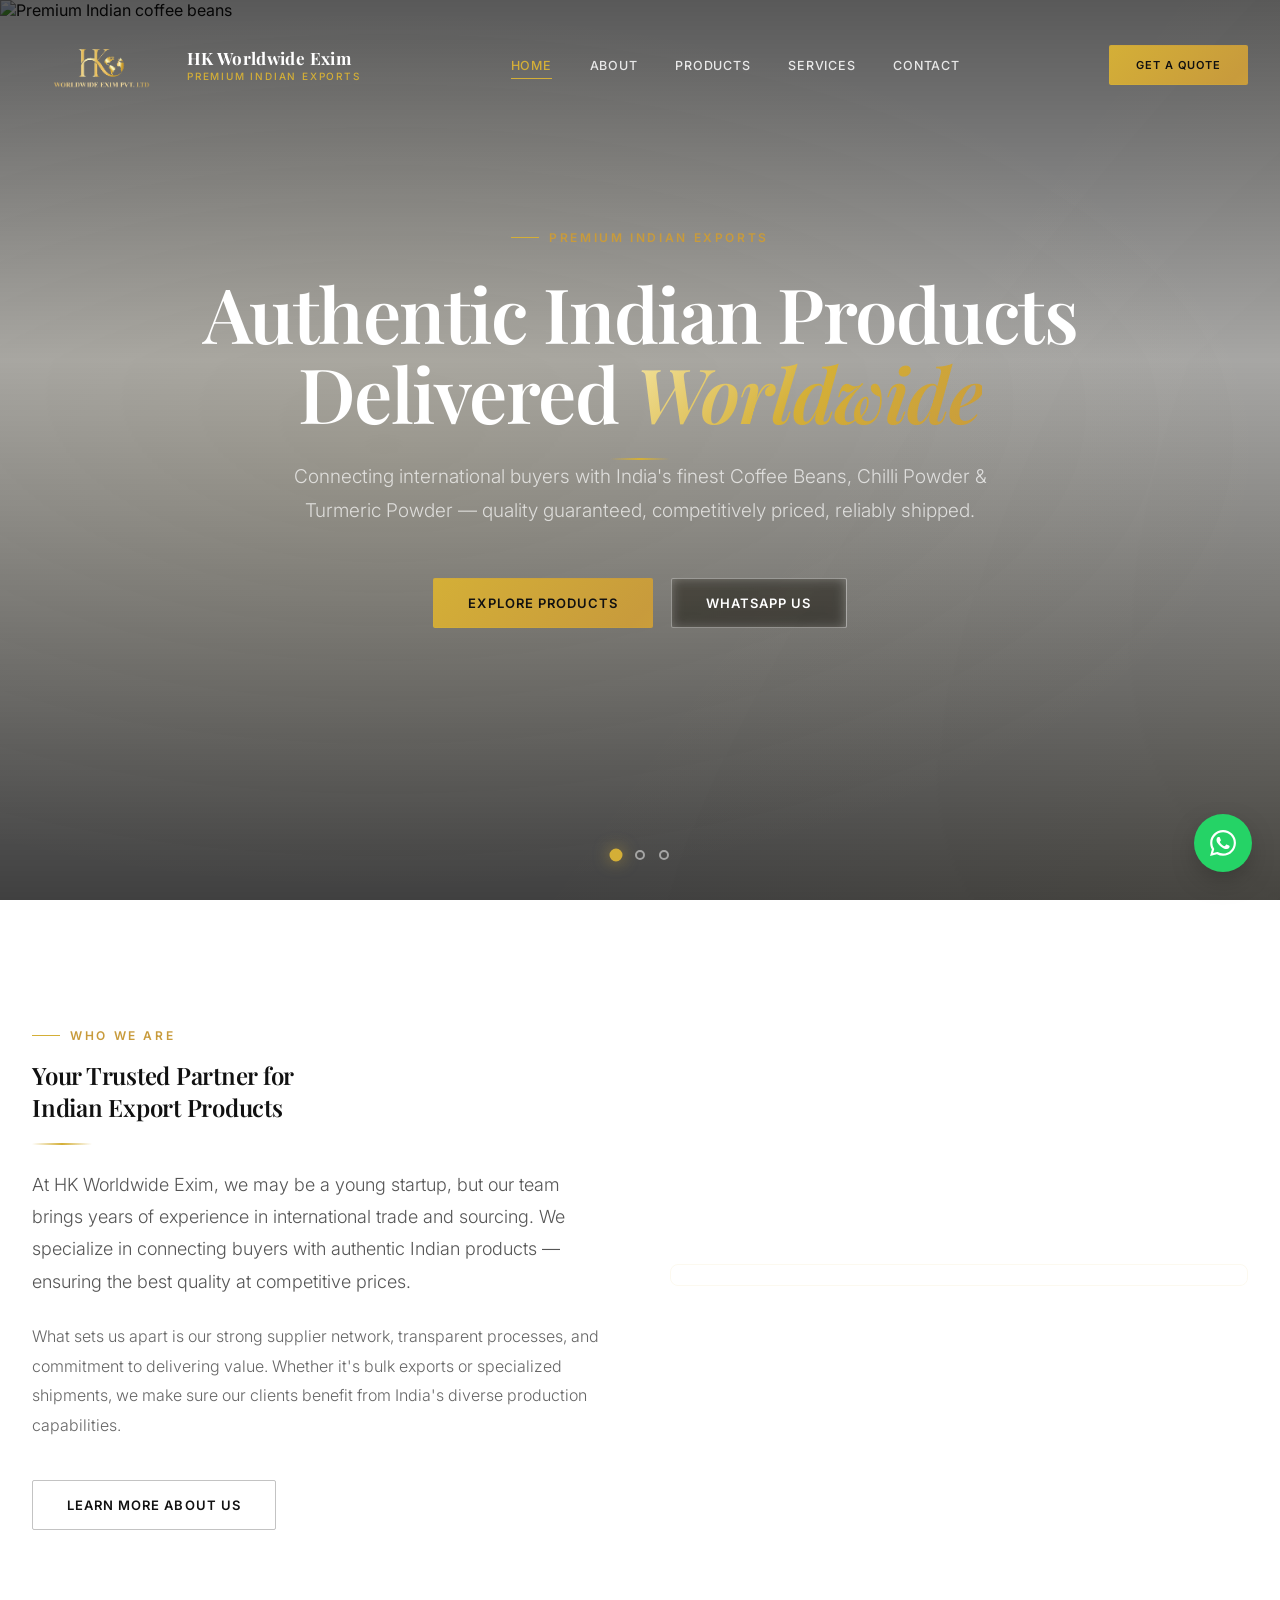
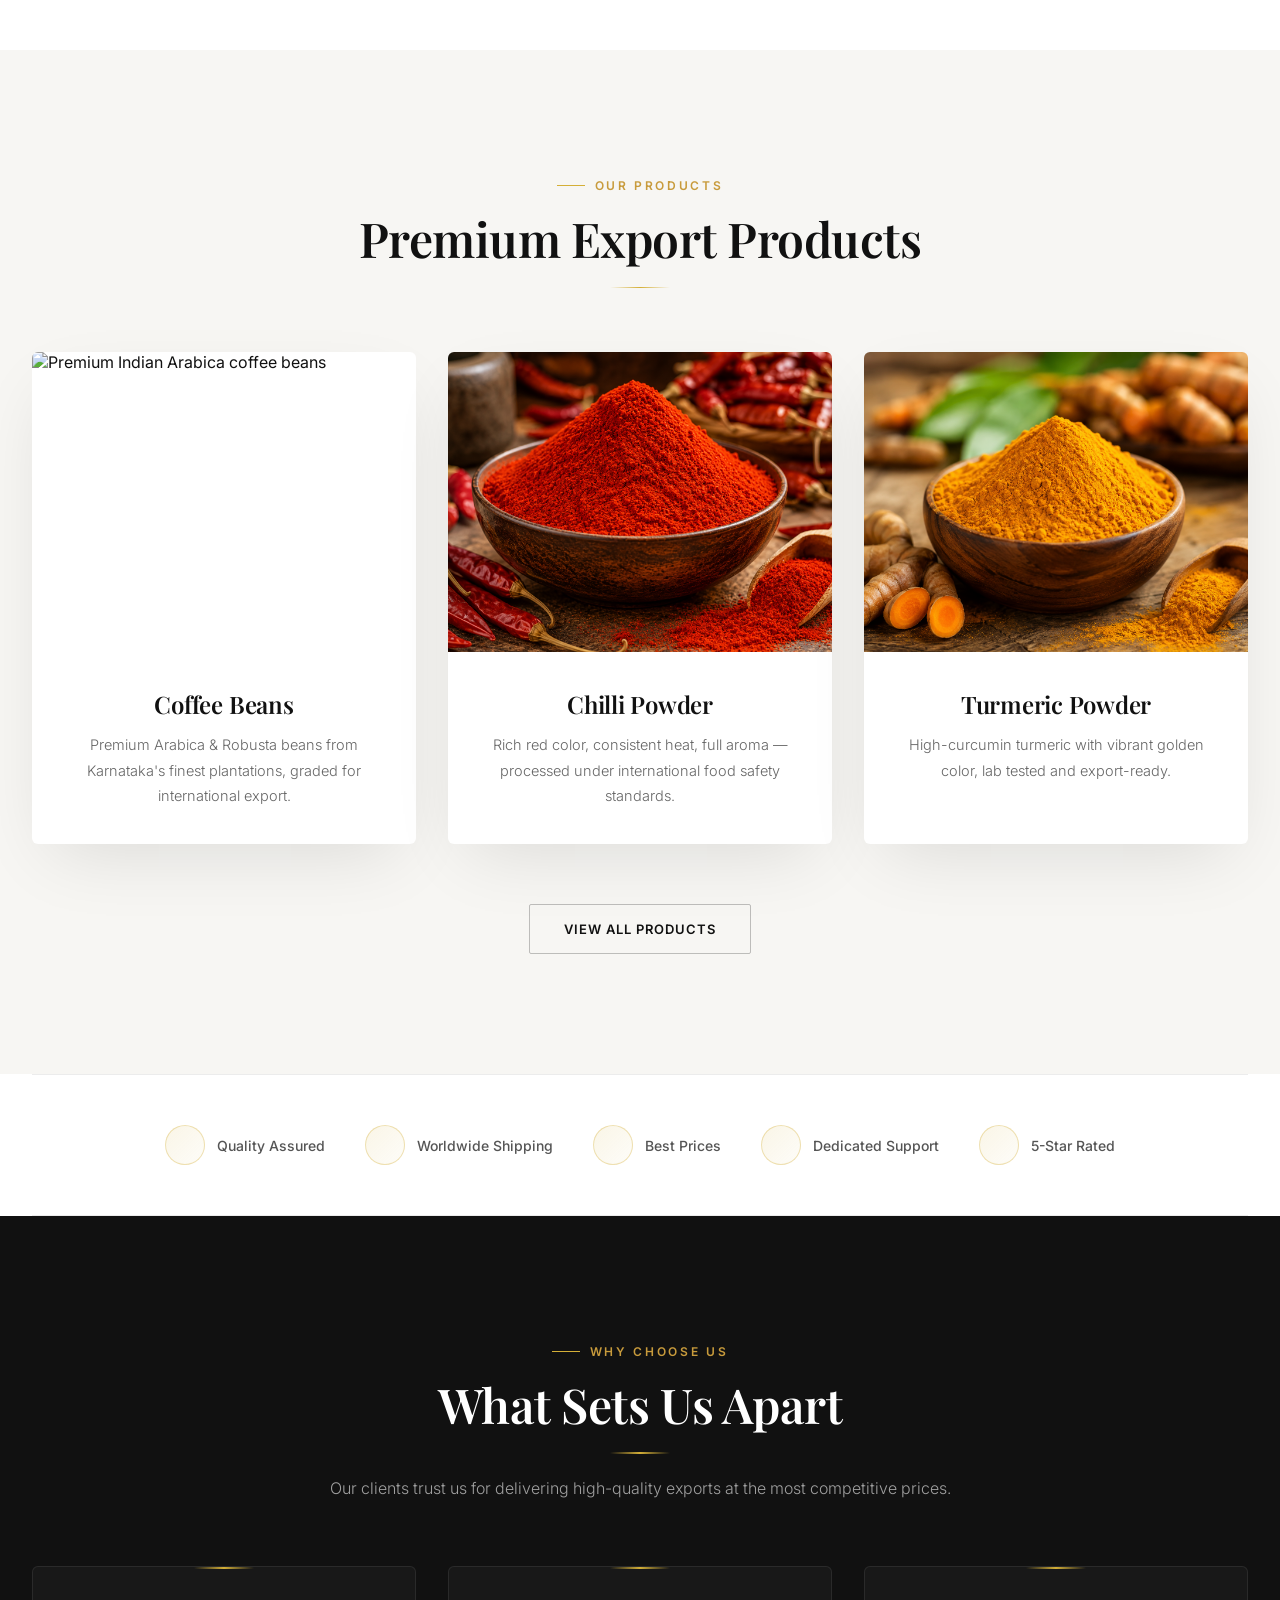
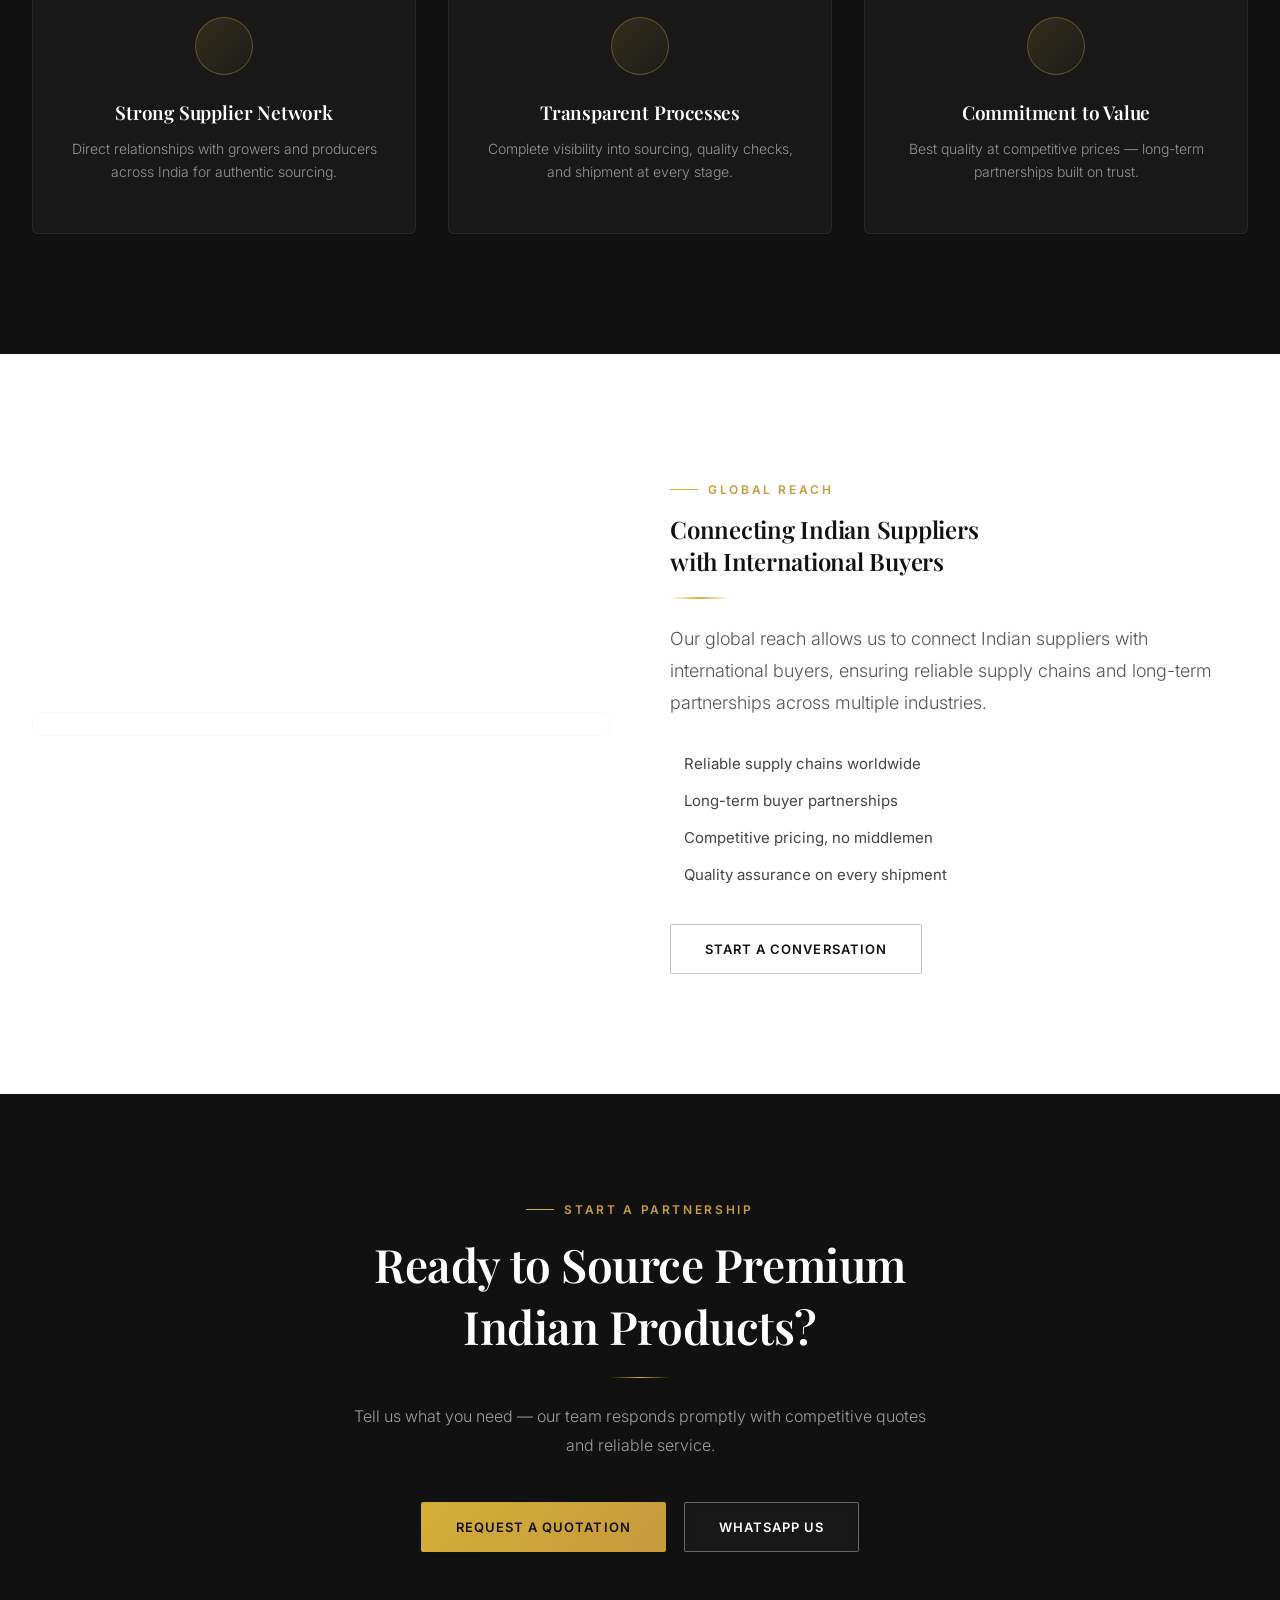
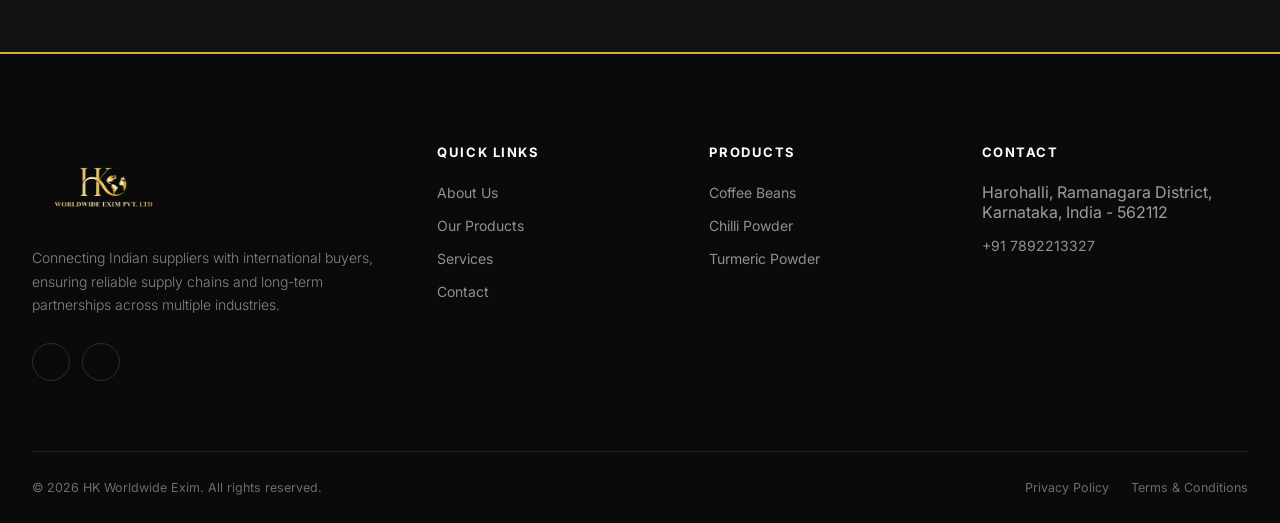
==== site/index.html @ 97ba8b68 "Global Reach: world map with shipping routes image" ====
<!DOCTYPE html>
<html lang="en">
<head>
<meta charset="UTF-8">
<meta name="viewport" content="width=device-width, initial-scale=1.0">
<title>HK Worldwide Exim | Indian Coffee, Spices Exporter</title>
<meta name="description" content="HK Worldwide Exim exports premium Indian Coffee Beans, Chilli Powder & Turmeric Powder from Karnataka, India. Quality assured, competitively priced.">
<meta name="keywords" content="Indian export products, coffee beans exporter, chilli powder supplier, turmeric powder export, Indian spices wholesale, bulk coffee beans India, Karnataka spices, Robusta coffee export, Arabica coffee India, HK Worldwide Exim, Indian agricultural exports, spice exporter India">
<meta name="robots" content="index, follow">
<link rel="canonical" href="https://www.hkworldwideexim.com/index.html">
<link rel="alternate" hreflang="en" href="https://www.hkworldwideexim.com/index.html">
<meta property="og:type" content="website">
<meta property="og:title" content="HK Worldwide Exim | Indian Coffee, Spices Exporter">
<meta property="og:description" content="Premium Indian Coffee Beans, Chilli Powder & Turmeric Powder exported worldwide. Quality assured, competitively priced.">
<meta property="og:image" content="https://www.hkworldwideexim.com/assets/images/logo.png">
<meta property="og:url" content="https://www.hkworldwideexim.com/index.html">
<meta property="og:site_name" content="HK Worldwide Exim">
<meta property="og:locale" content="en_US">
<meta name="twitter:card" content="summary_large_image">
<meta name="twitter:title" content="HK Worldwide Exim | Indian Coffee, Spices Exporter">
<meta name="twitter:description" content="Premium Indian Coffee Beans, Chilli Powder & Turmeric Powder exported worldwide. Quality assured, competitively priced.">
<meta name="twitter:image" content="https://www.hkworldwideexim.com/assets/images/logo.png">
<link rel="icon" href="assets/images/logo.png" type="image/png">
<link rel="preconnect" href="https://fonts.googleapis.com">
<link rel="preconnect" href="https://fonts.gstatic.com" crossorigin>
<link rel="preload" href="https://fonts.googleapis.com/css2?family=Playfair+Display:wght@500;600;700;800&family=Inter:wght@300;400;500;600;700;800&display=swap" as="style">
<link href="https://fonts.googleapis.com/css2?family=Playfair+Display:wght@500;600;700;800&family=Inter:wght@300;400;500;600;700;800&display=swap" rel="stylesheet">
<link rel="preload" href="assets/css/style.css" as="style">
<link rel="stylesheet" href="assets/css/style.css">
<style>
/* ===== PREMIUM HERO ===== */
.hero-slideshow{position:absolute;inset:0;z-index:0;overflow:hidden;}
.hero-slideshow .slide{position:absolute;inset:0;opacity:0;transition:opacity 2s cubic-bezier(.4,0,.2,1);will-change:opacity;}
.hero-slideshow .slide.active{opacity:1;}
.hero-slideshow .slide img{width:100%;height:100%;object-fit:cover;animation:kenBurns 12s ease infinite alternate;}
@keyframes kenBurns{0%{transform:scale(1) translate(0,0);}100%{transform:scale(1.08) translate(-1%,-1%);}}
.hero-slideshow::after{content:'';position:absolute;inset:0;background:linear-gradient(180deg,rgba(0,0,0,0.65) 0%,rgba(0,0,0,0.35) 40%,rgba(0,0,0,0.75) 100%);z-index:1;}
.hero-slideshow::before{content:'';position:absolute;inset:0;z-index:2;background:radial-gradient(ellipse at 30% 50%,rgba(212,175,55,0.08) 0%,transparent 70%);pointer-events:none;}

.slide-indicators{position:absolute;bottom:40px;left:50%;transform:translateX(-50%);z-index:10;display:flex;gap:14px;}
.slide-indicators .dot{width:10px;height:10px;border-radius:50%;border:2px solid rgba(255,255,255,0.5);background:transparent;cursor:pointer;transition:all .5s var(--ease);}
.slide-indicators .dot.active{background:var(--gold);border-color:var(--gold);transform:scale(1.3);box-shadow:0 0 12px rgba(212,175,55,0.6);}

.hero-premium{position:relative;min-height:100vh;display:flex;align-items:center;overflow:hidden;padding:140px 0 100px;}
.hero-premium .hero-content{position:relative;z-index:5;text-align:center;max-width:1000px;margin:0 auto;}
.hero-premium h1{font-size:clamp(34px,6.5vw,76px);color:#fff;line-height:1.05;margin:28px 0 26px;letter-spacing:-0.02em;}
.hero-premium h1 em{font-style:italic;background:linear-gradient(135deg,#F5E6A3,#D4AF37,#C89B3C);-webkit-background-clip:text;background-clip:text;-webkit-text-fill-color:transparent;text-shadow:none;}
.hero-premium .sub{font-size:clamp(15px,1.8vw,19px);line-height:1.8;color:rgba(255,255,255,0.7);max-width:700px;margin:0 auto 50px;font-weight:300;}
.hero-premium .hero-actions{display:flex;gap:18px;justify-content:center;flex-wrap:wrap;}
.hero-premium .stats-bar{
  position:relative;z-index:5;
  margin-top:70px;
  padding:44px 48px;
  background:rgba(0,0,0,0.6);
  backdrop-filter:blur(16px);-webkit-backdrop-filter:blur(16px);
  border:1px solid rgba(212,175,55,0.2);
  border-radius:12px;
  box-shadow:0 20px 60px -20px rgba(0,0,0,0.5);
}

/* Gold line accent */
.gold-line{width:60px;height:1.5px;background:linear-gradient(90deg,transparent,var(--gold),transparent);margin:20px auto 0;}

/* ===== LUXURY PRODUCT CARDS ===== */
.product-showcase .card{overflow:hidden;border:none;background:#fff;box-shadow:0 25px 70px -20px rgba(0,0,0,0.12);border-radius:6px;transition:all .7s var(--ease);}
.product-showcase .card:hover{transform:translateY(-14px) scale(1.01);box-shadow:0 50px 100px -30px rgba(0,0,0,0.25);}
.product-showcase .card .img-wrap{height:300px;overflow:hidden;position:relative;}
.product-showcase .card .img-wrap::after{content:'';position:absolute;inset:0;background:linear-gradient(180deg,transparent 60%,rgba(0,0,0,0.3));opacity:0;transition:opacity .5s;}
.product-showcase .card:hover .img-wrap::after{opacity:1;}
.product-showcase .card .img-wrap img{width:100%;height:100%;object-fit:cover;transition:transform 1.2s var(--ease);}
.product-showcase .card:hover .img-wrap img{transform:scale(1.12);}
.product-showcase .card .body{padding:36px 28px;text-align:center;}
.product-showcase .card h3{font-size:24px;margin-bottom:12px;color:var(--ink);}
.product-showcase .card p{font-size:14.5px;color:#666;line-height:1.75;font-weight:300;}

/* ===== LUXURY FEATURES ===== */
.luxury-features .icon-card{text-align:center;padding:50px 30px;border-radius:6px;position:relative;overflow:hidden;}
.luxury-features .icon-card::before{content:'';position:absolute;top:0;left:50%;transform:translateX(-50%);width:60px;height:2px;background:linear-gradient(90deg,transparent,var(--gold),transparent);}
.luxury-features .icon-card .ic{margin:0 auto 24px;}

/* ===== GLOBAL SECTION ===== */
.global-section img{border-radius:8px;box-shadow:0 40px 80px -25px rgba(0,0,0,0.2);border:1px solid rgba(212,175,55,0.1);}

/* ===== RESPONSIVE ===== */
@media(max-width:768px){
  .hero-premium{padding:110px 0 80px;min-height:100svh;}
  .hero-premium .sub{font-size:14.5px;margin-bottom:36px;}
  .hero-premium .stats-bar{margin-top:44px;padding:28px 20px;border-radius:10px;}
  .hero-premium .hero-actions .btn{padding:13px 22px;font-size:11px;}
  .stats-grid{grid-template-columns:repeat(3,1fr)!important;gap:12px!important;}
  .stat-num{font-size:clamp(22px,5vw,32px)!important;}
  .product-showcase .card .img-wrap{height:220px;}
  .slide-indicators{bottom:24px;gap:10px;}
  .slide-indicators .dot{width:8px;height:8px;}
  .grid-2{gap:40px!important;}
}
@media(max-width:480px){
  .hero-premium h1{font-size:32px;}
  .stats-grid{grid-template-columns:1fr 1fr 1fr!important;}
  .stat-label{font-size:9px!important;}
}
</style>

<script type="application/ld+json">
{
  "@context": "https://schema.org",
  "@type": "LocalBusiness",
  "name": "HK Worldwide Exim",
  "url": "https://www.hkworldwideexim.com/",
  "logo": "https://www.hkworldwideexim.com/assets/images/logo.png",
  "image": "https://www.hkworldwideexim.com/assets/images/logo.png",
  "description": "Exporting premium Indian Coffee Beans, Chilli Powder & Turmeric Powder to international buyers with quality assurance and competitive pricing.",
  "address": {
    "@type": "PostalAddress",
    "streetAddress": "Harohalli",
    "addressLocality": "Ramanagara",
    "addressRegion": "Karnataka",
    "postalCode": "562112",
    "addressCountry": "IN"
  },
  "geo": {
    "@type": "GeoCoordinates",
    "latitude": 12.7194,
    "longitude": 77.3688
  },
  "contactPoint": {
    "@type": "ContactPoint",
    "telephone": "+91-7892213327",
    "contactType": "customer service",
    "availableLanguage": ["English", "Hindi", "Kannada"]
  },
  "telephone": "+91-7892213327",
  "priceRange": "$$",
  "openingHoursSpecification": [
    {
      "@type": "OpeningHoursSpecification",
      "dayOfWeek": ["Monday", "Tuesday", "Wednesday", "Thursday", "Friday"],
      "opens": "09:00",
      "closes": "21:00"
    },
    {
      "@type": "OpeningHoursSpecification",
      "dayOfWeek": ["Saturday", "Sunday"],
      "opens": "09:00",
      "closes": "18:00"
    }
  ],
  "sameAs": []
}
</script>
</head>
<body>

<header class="site-header">
  <div class="container nav-wrap">
    <a href="index.html" class="brand">
      <img src="assets/images/logo.png" alt="HK Worldwide Exim">
      <div class="brand-text">
        <span class="name">HK Worldwide Exim</span>
        <span class="tagline">Premium Indian Exports</span>
      </div>
    </a>
    <nav class="nav-links">
      <a href="index.html" class="active">Home</a>
      <a href="about.html">About</a>
      <a href="products.html">Products</a>
      <a href="services.html">Services</a>
      <a href="contact.html">Contact</a>
    </nav>
    <div class="nav-cta">
      <a href="contact.html" class="btn btn-gold">Get a Quote</a>
    </div>
    <button class="menu-toggle" aria-label="Open menu">
      <svg width="26" height="26" viewBox="0 0 24 24" fill="none" stroke="currentColor" stroke-width="1.6"><line x1="3" y1="6" x2="21" y2="6"/><line x1="3" y1="12" x2="21" y2="12"/><line x1="3" y1="18" x2="21" y2="18"/></svg>
    </button>
  </div>
</header>

<div class="mobile-menu">
  <button class="close-btn" aria-label="Close menu">
    <svg width="28" height="28" viewBox="0 0 24 24" fill="none" stroke="currentColor" stroke-width="1.6"><line x1="6" y1="6" x2="18" y2="18"/><line x1="6" y1="18" x2="18" y2="6"/></svg>
  </button>
  <a href="index.html">Home</a>
  <a href="about.html">About</a>
  <a href="products.html">Products</a>
  <a href="services.html">Services</a>
  <a href="contact.html">Contact</a>
</div>

<main>

<!-- ===== HERO WITH SLIDESHOW ===== -->
<section class="hero-premium">
  <div class="hero-slideshow">
    <div class="slide active"><img src="https://images.unsplash.com/photo-1447933601403-0c6688de566e?auto=format&fit=crop&w=1920&q=80" alt="Premium Indian coffee beans"></div>
    <div class="slide"><img src="assets/images/chilli.png" alt="Export-grade Indian chilli powder"></div>
    <div class="slide"><img src="assets/images/turmeric.png" alt="Golden turmeric powder for export"></div>
  </div>

  <div class="slide-indicators">
    <span class="dot active"></span><span class="dot"></span><span class="dot"></span>
  </div>

  <div class="container hero-content">
    <span class="eyebrow">Premium Indian Exports</span>
    <h1>Authentic Indian Products<br>Delivered <em>Worldwide</em></h1>
    <div class="gold-line"></div>
    <p class="sub">Connecting international buyers with India's finest Coffee Beans, Chilli Powder &amp; Turmeric Powder — quality guaranteed, competitively priced, reliably shipped.</p>
    <div class="hero-actions">
      <a href="products.html" class="btn btn-gold">Explore Products</a>
      <a href="https://wa.me/917892213327?text=Hello%20HK%20Worldwide%20Exim%2C%20I%27m%20interested%20in%20your%20export%20products.%20Please%20share%20more%20details." class="btn btn-outline" target="_blank" rel="noopener noreferrer">WhatsApp Us</a>
    </div>
  </div>


</section>

<!-- ===== ABOUT SECTION ===== -->
<section class="section">
  <div class="container grid-2">
    <div class="reveal">
      <span class="eyebrow">Who We Are</span>
      <h2 class="mt-2">Your Trusted Partner for<br>Indian Export Products</h2>
      <div class="gold-line" style="margin:20px 0 0;margin-left:0;"></div>
      <p class="lead mt-3">At HK Worldwide Exim, we may be a young startup, but our team brings years of experience in international trade and sourcing. We specialize in connecting buyers with authentic Indian products — ensuring the best quality at competitive prices.</p>
      <p class="mt-3 fw-300" style="color:#666;line-height:1.85;">What sets us apart is our strong supplier network, transparent processes, and commitment to delivering value. Whether it's bulk exports or specialized shipments, we make sure our clients benefit from India's diverse production capabilities.</p>
      <a href="about.html" class="btn btn-outline-dark mt-4">Learn More About Us</a>
    </div>
    <div class="reveal-scale">
      <div class="parallax-img">
        <img src="https://images.unsplash.com/photo-1494412574643-ff11b0a5c1c3?auto=format&fit=crop&w=1000&q=80" alt="Container ship at port for international import export trade">
      </div>
    </div>
  </div>
</section>

<!-- ===== PRODUCT SHOWCASE ===== -->
<section class="section section-mist product-showcase">
  <div class="container">
    <div class="section-head center reveal">
      <span class="eyebrow" style="justify-content:center;">Our Products</span>
      <h2>Premium Export Products</h2>
      <div class="gold-line"></div>
    </div>
    <div class="grid-3 stagger">
      <div class="card reveal">
        <div class="img-wrap"><img src="https://images.unsplash.com/photo-1447933601403-0c6688de566e?auto=format&fit=crop&w=700&q=80" alt="Premium Indian Arabica coffee beans"></div>
        <div class="body"><h3>Coffee Beans</h3><p>Premium Arabica &amp; Robusta beans from Karnataka's finest plantations, graded for international export.</p></div>
      </div>
      <div class="card reveal">
        <div class="img-wrap"><img src="assets/images/chilli.png" alt="Export-grade Indian chilli powder"></div>
        <div class="body"><h3>Chilli Powder</h3><p>Rich red color, consistent heat, full aroma — processed under international food safety standards.</p></div>
      </div>
      <div class="card reveal">
        <div class="img-wrap"><img src="assets/images/turmeric.png" alt="High-curcumin turmeric powder"></div>
        <div class="body"><h3>Turmeric Powder</h3><p>High-curcumin turmeric with vibrant golden color, lab tested and export-ready.</p></div>
      </div>
    </div>
    <div style="text-align:center;margin-top:60px;">
      <a href="products.html" class="btn btn-outline-dark">View All Products</a>
    </div>
  </div>
</section>

<!-- ===== TRUST BAR ===== -->
<section class="section" style="padding:0;">
  <div class="container">
    <div class="trust-bar">
      <div class="trust-item"><div class="trust-icon"><i data-lucide="shield-check" width="18" height="18"></i></div>Quality Assured</div>
      <div class="trust-item"><div class="trust-icon"><i data-lucide="truck" width="18" height="18"></i></div>Worldwide Shipping</div>
      <div class="trust-item"><div class="trust-icon"><i data-lucide="badge-percent" width="18" height="18"></i></div>Best Prices</div>
      <div class="trust-item"><div class="trust-icon"><i data-lucide="headset" width="18" height="18"></i></div>Dedicated Support</div>
      <div class="trust-item"><div class="trust-icon"><i data-lucide="star" width="18" height="18"></i></div>5-Star Rated</div>
    </div>
  </div>
</section>

<!-- ===== WHY CHOOSE US ===== -->
<section class="section section-dark luxury-features">
  <div class="container">
    <div class="section-head center reveal">
      <span class="eyebrow" style="justify-content:center;">Why Choose Us</span>
      <h2>What Sets Us Apart</h2>
      <div class="gold-line"></div>
      <p>Our clients trust us for delivering high-quality exports at the most competitive prices.</p>
    </div>
    <div class="grid-3 stagger">
      <div class="icon-card card reveal">
        <div class="ic"><i data-lucide="shield-check" width="22" height="22"></i></div>
        <h3>Strong Supplier Network</h3>
        <p>Direct relationships with growers and producers across India for authentic sourcing.</p>
      </div>
      <div class="icon-card card reveal">
        <div class="ic"><i data-lucide="eye" width="22" height="22"></i></div>
        <h3>Transparent Processes</h3>
        <p>Complete visibility into sourcing, quality checks, and shipment at every stage.</p>
      </div>
      <div class="icon-card card reveal">
        <div class="ic"><i data-lucide="heart-handshake" width="22" height="22"></i></div>
        <h3>Commitment to Value</h3>
        <p>Best quality at competitive prices — long-term partnerships built on trust.</p>
      </div>
    </div>
  </div>
</section>

<!-- ===== GLOBAL REACH ===== -->
<section class="section global-section">
  <div class="container grid-2">
    <div class="reveal-scale">
      <div class="parallax-img">
        <img src="https://images.unsplash.com/photo-1526474305771-34e0a4de4b4c?auto=format&fit=crop&w=1000&q=80" alt="World map with global shipping routes for international trade">
      </div>
    </div>
    <div class="reveal">
      <span class="eyebrow">Global Reach</span>
      <h2 class="mt-2">Connecting Indian Suppliers<br>with International Buyers</h2>
      <div class="gold-line" style="margin:20px 0 0;margin-left:0;"></div>
      <p class="lead mt-3">Our global reach allows us to connect Indian suppliers with international buyers, ensuring reliable supply chains and long-term partnerships across multiple industries.</p>
      <div style="display:flex;flex-direction:column;gap:18px;margin-top:34px;">
        <div style="display:flex;gap:14px;align-items:center;"><i data-lucide="check-circle-2" width="20" height="20" style="color:var(--gold-soft);flex-shrink:0;"></i><span style="font-size:15px;color:#444;font-weight:400;">Reliable supply chains worldwide</span></div>
        <div style="display:flex;gap:14px;align-items:center;"><i data-lucide="check-circle-2" width="20" height="20" style="color:var(--gold-soft);flex-shrink:0;"></i><span style="font-size:15px;color:#444;font-weight:400;">Long-term buyer partnerships</span></div>
        <div style="display:flex;gap:14px;align-items:center;"><i data-lucide="check-circle-2" width="20" height="20" style="color:var(--gold-soft);flex-shrink:0;"></i><span style="font-size:15px;color:#444;font-weight:400;">Competitive pricing, no middlemen</span></div>
        <div style="display:flex;gap:14px;align-items:center;"><i data-lucide="check-circle-2" width="20" height="20" style="color:var(--gold-soft);flex-shrink:0;"></i><span style="font-size:15px;color:#444;font-weight:400;">Quality assurance on every shipment</span></div>
      </div>
      <a href="contact.html" class="btn btn-outline-dark mt-4">Start a Conversation</a>
    </div>
  </div>
</section>

<!-- ===== CTA ===== -->
<section class="section section-dark" style="text-align:center;padding:100px 0;">
  <div class="container reveal">
    <span class="eyebrow" style="justify-content:center;">Start a Partnership</span>
    <h2 class="mt-2" style="font-size:clamp(26px,4.5vw,46px);">Ready to Source Premium<br>Indian Products?</h2>
    <div class="gold-line"></div>
    <p style="max-width:580px;margin:24px auto 42px;color:rgba(255,255,255,0.6);font-weight:300;font-size:16px;line-height:1.8;">Tell us what you need — our team responds promptly with competitive quotes and reliable service.</p>
    <div style="display:flex;gap:18px;justify-content:center;flex-wrap:wrap;">
      <a href="contact.html" class="btn btn-gold">Request a Quotation</a>
      <a href="https://wa.me/917892213327?text=Hello%20HK%20Worldwide%20Exim%2C%20I%27m%20interested%20in%20your%20export%20products.%20Please%20share%20more%20details." class="btn btn-outline" target="_blank" rel="noopener noreferrer">WhatsApp Us</a>
    </div>
  </div>
</section>

</main>

<footer class="site-footer">
  <div class="container">
    <div class="footer-top">
      <div class="footer-brand"><img src="assets/images/logo.png" alt="HK Worldwide Exim" style="height:80px;width:auto;margin-bottom:10px;">
        <p>Connecting Indian suppliers with international buyers, ensuring reliable supply chains and long-term partnerships across multiple industries.</p>
        <div class="social-row">
          <a href="#" aria-label="Instagram"><i data-lucide="instagram" width="16" height="16"></i></a>
          <a href="#" aria-label="LinkedIn"><i data-lucide="linkedin" width="16" height="16"></i></a>
        </div>
      </div>
      <div>
        <h4>Quick Links</h4>
        <ul>
          <li><a href="about.html">About Us</a></li>
          <li><a href="products.html">Our Products</a></li>
          <li><a href="services.html">Services</a></li>
          <li><a href="contact.html">Contact</a></li>
        </ul>
      </div>
      <div>
        <h4>Products</h4>
        <ul>
          <li><a href="products.html">Coffee Beans</a></li>
          <li><a href="products.html">Chilli Powder</a></li>
          <li><a href="products.html">Turmeric Powder</a></li>
        </ul>
      </div>
      <div>
        <h4>Contact</h4>
        <ul>
          <li>Harohalli, Ramanagara District,<br>Karnataka, India - 562112</li>
          <li><a href="tel:+917892213327">+91 7892213327</a></li>
        </ul>
      </div>
    </div>
    <div class="footer-bottom">
      <span>&copy; 2026 HK Worldwide Exim. All rights reserved.</span>
      <span style="display:flex;gap:22px;">
        <a href="privacy-policy.html">Privacy Policy</a>
        <a href="terms.html">Terms &amp; Conditions</a>
      </span>
    </div>
  </div>
</footer>

<a href="https://wa.me/917892213327?text=Hello%20HK%20Worldwide%20Exim%2C%20I%27m%20interested%20in%20your%20export%20products.%20Please%20share%20more%20details." class="wa-float" target="_blank" rel="noopener noreferrer" aria-label="Chat on WhatsApp">
  <svg xmlns="http://www.w3.org/2000/svg" width="26" height="26" viewBox="0 0 24 24" fill="currentColor"><path d="M17.472 14.382c-.297-.149-1.758-.867-2.03-.967-.273-.099-.471-.148-.67.15-.197.297-.767.966-.94 1.164-.173.199-.347.223-.644.075-.297-.15-1.255-.463-2.39-1.475-.883-.788-1.48-1.761-1.653-2.059-.173-.297-.018-.458.13-.606.134-.133.298-.347.446-.52.149-.174.198-.298.298-.497.099-.198.05-.371-.025-.52-.075-.149-.669-1.612-.916-2.207-.242-.579-.487-.5-.669-.51-.173-.008-.371-.01-.57-.01-.198 0-.52.074-.792.372-.272.297-1.04 1.016-1.04 2.479 0 1.462 1.065 2.875 1.213 3.074.149.198 2.096 3.2 5.077 4.487.709.306 1.262.489 1.694.625.712.227 1.36.195 1.871.118.571-.085 1.758-.719 2.006-1.413.248-.694.248-1.289.173-1.413-.074-.124-.272-.198-.57-.347m-5.421 7.403h-.004a9.87 9.87 0 01-5.031-1.378l-.361-.214-3.741.982.998-3.648-.235-.374a9.86 9.86 0 01-1.51-5.26c.001-5.45 4.436-9.884 9.888-9.884 2.64 0 5.122 1.03 6.988 2.898a9.825 9.825 0 012.893 6.994c-.003 5.45-4.437 9.884-9.885 9.884m8.413-18.297A11.815 11.815 0 0012.05 0C5.495 0 .16 5.335.157 11.892c0 2.096.547 4.142 1.588 5.945L.057 24l6.305-1.654a11.882 11.882 0 005.683 1.448h.005c6.554 0 11.89-5.335 11.893-11.893a11.821 11.821 0 00-3.48-8.413z"/></svg>
</a>

<script src="https://unpkg.com/lucide@latest/dist/umd/lucide.js" crossorigin="anonymous"></script>
<script src="assets/js/main.js"></script>
<script>
(function(){
  const slides=document.querySelectorAll('.hero-slideshow .slide');
  const dots=document.querySelectorAll('.slide-indicators .dot');
  let current=0,interval;
  function goTo(i){slides[current].classList.remove('active');dots[current].classList.remove('active');current=i;slides[current].classList.add('active');dots[current].classList.add('active');}
  function next(){goTo((current+1)%slides.length);}
  function start(){interval=setInterval(next,5000);}
  dots.forEach(function(d,i){d.addEventListener('click',function(){clearInterval(interval);goTo(i);start();});});
  start();
})();
</script>
</body>
</html>
---- site/assets/css/style.css ----
/* ===========================================================
   HK WORLDWIDE EXIM — Luxury Corporate Design System
   =========================================================== */

:root{
  --gold: #D4AF37;
  --gold-soft: #C89B3C;
  --gold-light: #E8CB77;
  --ink: #111111;
  --ink-soft: #1c1c1c;
  --paper: #ffffff;
  --mist: #F7F6F3;
  --line: rgba(17,17,17,0.08);
  --line-gold: rgba(212,175,55,0.35);
  --serif: 'Playfair Display', 'Georgia', serif;
  --sans: 'Inter', -apple-system, BlinkMacSystemFont, 'Segoe UI', sans-serif;
  --ease: cubic-bezier(.22,1,.36,1);
}

*{box-sizing:border-box;}
html{scroll-behavior:smooth;}
body{
  margin:0;
  font-family:var(--sans);
  color:var(--ink);
  background:var(--paper);
  -webkit-font-smoothing:antialiased;
  overflow-x:hidden;
  opacity:0;
  animation:pageLoad .8s ease forwards;
}
@keyframes pageLoad{to{opacity:1;}}
img{max-width:100%;display:block;}
a{color:inherit;text-decoration:none;}
h1,h2,h3,h4{font-family:var(--serif);font-weight:600;margin:0;letter-spacing:-0.01em;}
p{margin:0;}
button{font-family:inherit;cursor:pointer;}
::selection{background:var(--gold);color:#111;}

.container{
  width:100%;
  max-width:1280px;
  margin:0 auto;
  padding:0 32px;
}
@media(max-width:768px){.container{padding:0 20px;}}

.eyebrow{
  display:inline-flex;
  align-items:center;
  gap:10px;
  font-size:12px;
  letter-spacing:0.22em;
  text-transform:uppercase;
  color:var(--gold-soft);
  font-weight:600;
}
.eyebrow::before{
  content:'';
  width:28px;height:1px;
  background:var(--gold);
}

.btn{
  display:inline-flex;
  align-items:center;
  gap:10px;
  padding:16px 34px;
  font-size:13px;
  letter-spacing:0.08em;
  text-transform:uppercase;
  font-weight:600;
  border-radius:2px;
  border:1px solid transparent;
  transition:all .45s var(--ease);
  position:relative;
  overflow:hidden;
}
.btn-gold{
  background:linear-gradient(135deg,#D4AF37 0%,#C89B3C 50%,#D4AF37 100%);
  background-size:200% 100%;
  color:#111;
}
.btn-gold:hover{background-position:100% 0;transform:translateY(-2px);box-shadow:0 12px 30px -8px rgba(212,175,55,0.55);}
.btn-outline{
  border-color:rgba(255,255,255,0.35);
  color:#fff;
  background:rgba(255,255,255,0.03);
  backdrop-filter:blur(6px);
}
.btn-outline:hover{border-color:var(--gold);color:var(--gold);transform:translateY(-2px);}
.btn-outline-dark{
  border-color:rgba(17,17,17,0.25);
  color:var(--ink);
}
.btn-outline-dark:hover{border-color:var(--gold-soft);color:var(--gold-soft);transform:translateY(-2px);}

/* ---------- Header ---------- */
.site-header{
  position:fixed;top:0;left:0;right:0;z-index:1000;
  padding:26px 0;
  transition:all .5s var(--ease);
}
.site-header.scrolled{
  padding:14px 0;
  background:rgba(10,10,10,0.72);
  backdrop-filter:blur(18px) saturate(150%);
  -webkit-backdrop-filter:blur(18px) saturate(150%);
  border-bottom:1px solid rgba(212,175,55,0.15);
  box-shadow:0 10px 40px -20px rgba(0,0,0,0.6);
}
.site-header .nav-wrap{display:flex;align-items:center;justify-content:space-between;}
.brand{display:flex;align-items:center;gap:16px;}
.brand img{height:78px;width:auto;border-radius:4px;}
.brand-text{display:flex;flex-direction:column;line-height:1.15;}
.brand-text .name{font-family:var(--serif);color:#fff;font-size:20px;letter-spacing:0.02em;font-weight:700;}
.brand-text .tagline{font-size:10px;letter-spacing:0.18em;color:var(--gold);text-transform:uppercase;margin-top:4px;font-weight:500;}
.brand-text{display:flex;flex-direction:column;line-height:1;}
.brand-text .name{font-family:var(--serif);color:#fff;font-size:17px;letter-spacing:0.02em;font-weight:700;}
.brand-text .sub{font-size:9px;letter-spacing:0.28em;color:var(--gold);text-transform:uppercase;margin-top:4px;}

.nav-links{display:flex;align-items:center;gap:38px;}
.nav-links a{
  position:relative;
  font-size:12.5px;
  letter-spacing:0.06em;
  text-transform:uppercase;
  color:rgba(255,255,255,0.85);
  font-weight:500;
  padding:6px 0;
}
.nav-links a::after{
  content:'';
  position:absolute;left:0;bottom:0;
  width:0;height:1px;
  background:var(--gold);
  transition:width .4s var(--ease);
}
.nav-links a:hover::after,.nav-links a.active::after{width:100%;}
.nav-links a.active{color:var(--gold);}
.nav-cta{display:flex;align-items:center;gap:22px;}
.nav-cta .btn{padding:12px 26px;font-size:11px;}

.menu-toggle{display:none;background:none;border:none;color:#fff;padding:6px;}
@media(max-width:1080px){
  .nav-links{display:none;}
  .nav-cta .btn{display:none;}
  .menu-toggle{display:block;}
  .brand-text .name{font-size:15px;}
  .brand-text .tagline{display:none;}
  .brand img{height:56px;}
}

.mobile-menu{
  position:fixed;inset:0;z-index:1100;
  background:rgba(8,8,8,0.98);
  backdrop-filter:blur(10px);
  display:flex;flex-direction:column;
  padding:100px 32px 40px;
  transform:translateX(100%);
  transition:transform .5s var(--ease);
}
.mobile-menu.open{transform:translateX(0);}
.mobile-menu a{
  font-family:var(--serif);
  font-size:26px;color:#fff;padding:16px 0;
  border-bottom:1px solid rgba(255,255,255,0.08);
}
.mobile-menu .close-btn{position:absolute;top:28px;right:24px;background:none;border:none;color:#fff;}

/* ---------- Hero ---------- */
.hero{
  position:relative;
  min-height:100vh;
  display:flex;align-items:center;
  background:radial-gradient(ellipse at 20% 20%, #1a1a1a 0%, #0a0a0a 55%, #000 100%);
  overflow:hidden;
  padding-top:120px;
}
.hero-map{
  position:absolute;inset:0;
  opacity:0.16;
  background-image:url('data:image/svg+xml;utf8,<svg xmlns="http://www.w3.org/2000/svg" viewBox="0 0 1000 500"><g fill="%23D4AF37"></g></svg>');
  background-size:cover;
}
.hero-glow{
  position:absolute;
  width:900px;height:900px;
  border-radius:50%;
  background:radial-gradient(circle, rgba(212,175,55,0.16) 0%, transparent 70%);
  top:-300px;right:-300px;
  pointer-events:none;
}
.hero-content{position:relative;z-index:2;text-align:center;max-width:920px;margin:0 auto;}
.hero-content h1{
  font-size:clamp(38px,6vw,74px);
  color:#fff;line-height:1.08;
  margin:26px 0 24px;
}
.hero-content h1 em{
  font-style:italic;color:var(--gold);
  background:linear-gradient(135deg,#F0D98C,#D4AF37);
  -webkit-background-clip:text;background-clip:text;-webkit-text-fill-color:transparent;
}
.hero-content .sub{
  font-size:17px;line-height:1.7;color:rgba(255,255,255,0.62);
  max-width:660px;margin:0 auto 44px;
  font-weight:300;
}
.hero-actions{display:flex;gap:18px;justify-content:center;flex-wrap:wrap;margin-bottom:90px;}

.stats-bar{
  position:relative;z-index:2;
  border-top:1px solid rgba(255,255,255,0.08);
  padding-top:44px;
}
.stats-grid{display:grid;grid-template-columns:repeat(4,1fr);gap:20px;text-align:center;}
.stat-num{font-family:var(--serif);font-size:clamp(32px,4vw,50px);color:var(--gold);font-weight:700;}
.stat-label{font-size:11px;letter-spacing:0.14em;text-transform:uppercase;color:rgba(255,255,255,0.5);margin-top:8px;}
@media(max-width:768px){.stats-grid{grid-template-columns:repeat(2,1fr);gap:36px;}}

.scroll-cue{
  position:absolute;bottom:36px;left:50%;transform:translateX(-50%);
  display:flex;flex-direction:column;align-items:center;gap:10px;
  color:rgba(255,255,255,0.4);font-size:10px;letter-spacing:0.2em;text-transform:uppercase;
  z-index:2;
}
.scroll-cue .line{width:1px;height:38px;background:linear-gradient(#D4AF37,transparent);animation:scrollDown 2s infinite;}
@keyframes scrollDown{0%{transform:scaleY(0);transform-origin:top;}50%{transform:scaleY(1);transform-origin:top;}51%{transform-origin:bottom;}100%{transform:scaleY(0);transform-origin:bottom;}}

/* ---------- Sections ---------- */
.section{padding:120px 0;}
.section-tight{padding:80px 0;}
.section-dark{background:var(--ink);color:#fff;}
.section-mist{background:var(--mist);}
.section-head{max-width:680px;margin-bottom:64px;}
.section-head.center{margin-left:auto;margin-right:auto;text-align:center;}
.section-head h2{font-size:clamp(30px,4vw,48px);margin-top:18px;line-height:1.15;}
.section-head p{margin-top:20px;font-size:16px;line-height:1.75;color:#565656;font-weight:300;}
.section-dark .section-head p{color:rgba(255,255,255,0.6);}

/* ---------- Cards ---------- */
.card{
  background:#fff;
  border:1px solid var(--line);
  border-radius:4px;
  transition:all .5s var(--ease);
}
.card:hover{
  transform:translateY(-8px);
  box-shadow:0 30px 60px -30px rgba(0,0,0,0.25);
  border-color:var(--line-gold);
}

.grid-2{display:grid;grid-template-columns:1fr 1fr;gap:60px;align-items:center;}
.grid-3{display:grid;grid-template-columns:repeat(3,1fr);gap:32px;}
.grid-4{display:grid;grid-template-columns:repeat(4,1fr);gap:28px;}
@media(max-width:980px){.grid-2{grid-template-columns:1fr;gap:44px;}.grid-3{grid-template-columns:repeat(2,1fr);}.grid-4{grid-template-columns:repeat(2,1fr);}}
@media(max-width:640px){.grid-3{grid-template-columns:1fr;}.grid-4{grid-template-columns:1fr;}}

/* Product card */
.product-card{overflow:hidden;position:relative;}
.product-card .img-wrap{height:230px;overflow:hidden;position:relative;}
.product-card img{width:100%;height:100%;object-fit:cover;transition:transform .8s var(--ease);}
.product-card:hover img{transform:scale(1.08);}
.product-card .body{padding:28px;}
.product-card .cat{font-size:10px;letter-spacing:0.16em;text-transform:uppercase;color:var(--gold-soft);font-weight:700;}
.product-card h3{font-size:21px;margin:10px 0 12px;}
.product-card p{font-size:14px;color:#666;line-height:1.65;font-weight:300;}
.product-card .meta{margin-top:16px;padding-top:16px;border-top:1px solid var(--line);font-size:12px;color:#888;}
.tag-row{display:flex;flex-wrap:wrap;gap:6px;margin-top:10px;}
.tag{font-size:10px;padding:4px 10px;border:1px solid var(--line);border-radius:20px;color:#555;letter-spacing:.02em;}

/* Icon card (why choose us / services) */
.icon-card{padding:42px 32px;text-align:left;}
.icon-card .ic{
  width:58px;height:58px;border-radius:50%;
  display:flex;align-items:center;justify-content:center;
  background:linear-gradient(135deg,rgba(212,175,55,0.14),rgba(212,175,55,0.03));
  border:1px solid var(--line-gold);
  color:var(--gold-soft);
  margin-bottom:24px;
}
.icon-card h3{font-size:19px;margin-bottom:12px;}
.icon-card p{font-size:14px;color:#666;line-height:1.65;font-weight:300;}
.section-dark .icon-card{background:rgba(255,255,255,0.03);border-color:rgba(255,255,255,0.08);}
.section-dark .icon-card p{color:rgba(255,255,255,0.55);}
.section-dark .icon-card h3{color:#fff;}

/* Timeline */
.timeline{position:relative;padding-left:40px;}
.timeline::before{content:'';position:absolute;left:6px;top:6px;bottom:6px;width:1px;background:linear-gradient(var(--gold),transparent);}
.timeline-item{position:relative;padding-bottom:48px;}
.timeline-item::before{content:'';position:absolute;left:-40px;top:4px;width:13px;height:13px;border-radius:50%;background:var(--gold);box-shadow:0 0 0 4px rgba(212,175,55,0.15);}
.timeline-item .yr{font-family:var(--serif);color:var(--gold-soft);font-size:22px;font-weight:700;margin-bottom:6px;}
.timeline-item h4{font-size:17px;margin-bottom:8px;}
.timeline-item p{font-size:14px;color:#666;line-height:1.6;font-weight:300;}

/* Process steps */
.process-grid{display:grid;grid-template-columns:repeat(6,1fr);gap:0;position:relative;}
.process-step{text-align:center;padding:0 14px;position:relative;}
.process-step .num{
  font-family:var(--serif);font-size:15px;font-weight:700;
  width:52px;height:52px;border-radius:50%;
  display:flex;align-items:center;justify-content:center;
  border:1px solid var(--gold);color:var(--gold);
  margin:0 auto 20px;background:#0a0a0a;position:relative;z-index:2;
}
.process-step h4{font-size:14px;color:#fff;letter-spacing:.03em;margin-bottom:8px;}
.process-step p{font-size:12px;color:rgba(255,255,255,0.5);line-height:1.6;}
.process-line{position:absolute;top:26px;left:0;right:0;height:1px;background:rgba(212,175,55,0.25);z-index:1;}
@media(max-width:980px){.process-grid{grid-template-columns:repeat(3,1fr);row-gap:44px;}.process-line{display:none;}}
@media(max-width:560px){.process-grid{grid-template-columns:repeat(2,1fr);}}

/* Testimonials */
.testi-card{padding:44px;background:#fff;border:1px solid var(--line);border-radius:4px;}
.testi-stars{color:var(--gold);display:flex;gap:3px;margin-bottom:20px;}
.testi-quote{font-family:var(--serif);font-size:19px;line-height:1.6;font-style:italic;color:#222;margin-bottom:28px;}
.testi-person{display:flex;align-items:center;gap:14px;}
.testi-avatar{width:48px;height:48px;border-radius:50%;background:linear-gradient(135deg,#D4AF37,#111);display:flex;align-items:center;justify-content:center;color:#fff;font-family:var(--serif);font-weight:700;}
.testi-name{font-size:14px;font-weight:700;}
.testi-role{font-size:12px;color:#888;}

/* Accordion (FAQ) */
.accordion-item{border-bottom:1px solid var(--line);}
.accordion-head{
  display:flex;align-items:center;justify-content:space-between;
  padding:26px 4px;cursor:pointer;
}
.accordion-head h4{font-size:16px;font-weight:600;font-family:var(--sans);}
.accordion-head .plus{transition:transform .4s var(--ease);color:var(--gold-soft);flex-shrink:0;margin-left:20px;}
.accordion-item.open .plus{transform:rotate(45deg);}
.accordion-body{max-height:0;overflow:hidden;transition:max-height .5s var(--ease);}
.accordion-body-inner{padding:0 4px 26px;font-size:14px;color:#666;line-height:1.7;font-weight:300;max-width:90%;}

/* Contact */
.contact-info-item{display:flex;gap:18px;padding:26px 0;border-bottom:1px solid rgba(255,255,255,0.08);}
.contact-info-item .ic{color:var(--gold);flex-shrink:0;margin-top:2px;}
.contact-info-item h4{font-size:14px;color:#fff;letter-spacing:.05em;text-transform:uppercase;margin-bottom:6px;}
.contact-info-item p{font-size:14px;color:rgba(255,255,255,0.6);line-height:1.6;}

.form-field{margin-bottom:22px;}
.form-field label{display:block;font-size:11px;letter-spacing:.1em;text-transform:uppercase;color:#888;margin-bottom:9px;font-weight:600;}
.form-field input,.form-field select,.form-field textarea{
  width:100%;padding:14px 16px;border:1px solid var(--line);border-radius:2px;
  font-family:var(--sans);font-size:14px;background:#fff;transition:all .3s var(--ease);
}
.form-field input:focus,.form-field select:focus,.form-field textarea:focus{outline:none;border-color:var(--gold);box-shadow:0 0 0 3px rgba(212,175,55,0.12);}
.form-field textarea{resize:vertical;min-height:120px;}
.form-row{display:grid;grid-template-columns:1fr 1fr;gap:20px;}
@media(max-width:640px){.form-row{grid-template-columns:1fr;}}

/* Footer */
.site-footer{background:#0a0a0a;color:rgba(255,255,255,0.6);padding-top:90px;}
.footer-top{display:grid;grid-template-columns:1.6fr 1fr 1fr 1.2fr;gap:50px;padding-bottom:70px;border-bottom:1px solid rgba(255,255,255,0.08);}
@media(max-width:900px){.footer-top{grid-template-columns:1fr 1fr;row-gap:44px;}}
@media(max-width:560px){.footer-top{grid-template-columns:1fr;}}
.footer-top h4{color:#fff;font-size:13px;letter-spacing:.12em;text-transform:uppercase;margin-bottom:22px;font-family:var(--sans);font-weight:700;}
.footer-top ul{list-style:none;padding:0;margin:0;display:flex;flex-direction:column;gap:13px;}
.footer-top a{font-size:14px;color:rgba(255,255,255,0.55);transition:color .3s;}
.footer-top a:hover{color:var(--gold);}
.footer-brand p{font-size:14px;line-height:1.7;color:rgba(255,255,255,0.5);margin:22px 0 26px;font-weight:300;}
.social-row{display:flex;gap:12px;}
.social-row a{width:38px;height:38px;border:1px solid rgba(255,255,255,0.15);border-radius:50%;display:flex;align-items:center;justify-content:center;transition:all .3s;}
.social-row a:hover{border-color:var(--gold);color:var(--gold);transform:translateY(-3px);}
.footer-bottom{display:flex;justify-content:space-between;align-items:center;padding:28px 0;font-size:12.5px;color:rgba(255,255,255,0.4);flex-wrap:wrap;gap:14px;}
.footer-bottom a{color:rgba(255,255,255,0.4);}
.footer-bottom a:hover{color:var(--gold);}

/* WhatsApp floating */
.wa-float{
  position:fixed;bottom:28px;right:28px;z-index:900;
  width:58px;height:58px;border-radius:50%;
  background:#25D366;display:flex;align-items:center;justify-content:center;
  box-shadow:0 10px 30px -8px rgba(0,0,0,0.4);
  animation:pulse 2.6s infinite;
  color:#fff;
}
@keyframes pulse{0%{box-shadow:0 0 0 0 rgba(37,211,102,0.5);}70%{box-shadow:0 0 0 16px rgba(37,211,102,0);}100%{box-shadow:0 0 0 0 rgba(37,211,102,0);}}

/* Reveal animation */
.reveal{opacity:0;transform:translateY(36px);transition:opacity .9s var(--ease),transform .9s var(--ease);}
.reveal.in{opacity:1;transform:translateY(0);}
.reveal-scale{opacity:0;transform:scale(.94);transition:opacity .9s var(--ease),transform .9s var(--ease);}
.reveal-scale.in{opacity:1;transform:scale(1);}
.stagger .reveal:nth-child(1){transition-delay:.05s;}
.stagger .reveal:nth-child(2){transition-delay:.15s;}
.stagger .reveal:nth-child(3){transition-delay:.25s;}
.stagger .reveal:nth-child(4){transition-delay:.35s;}

/* Page hero (inner pages) */
.page-hero{
  background:radial-gradient(ellipse at 70% 0%, #1a1a1a 0%, #050505 60%);
  padding:190px 0 100px;color:#fff;position:relative;overflow:hidden;
}
.page-hero .eyebrow{color:var(--gold);}
.page-hero h1{font-size:clamp(34px,5vw,58px);margin-top:16px;}
.page-hero p{margin-top:18px;max-width:600px;font-size:16px;color:rgba(255,255,255,0.6);font-weight:300;line-height:1.7;}
.breadcrumb{margin-top:26px;font-size:12px;color:rgba(255,255,255,0.4);letter-spacing:.04em;}
.breadcrumb a:hover{color:var(--gold);}

/* Category filter (products) */
.filter-row{display:flex;flex-wrap:wrap;gap:10px;margin-bottom:56px;}
.filter-btn{
  padding:10px 20px;border:1px solid var(--line);border-radius:30px;
  font-size:12.5px;letter-spacing:.03em;color:#555;transition:all .3s var(--ease);background:#fff;
}
.filter-btn.active,.filter-btn:hover{background:var(--ink);border-color:var(--ink);color:#fff;}

/* Value/mission cards */
.value-card{padding:36px 30px;border-radius:4px;position:relative;}

/* Map dots */
.map-wrap{position:relative;border-radius:6px;overflow:hidden;border:1px solid var(--line);}
.map-wrap img{width:100%;}
.map-pin{position:absolute;width:12px;height:12px;background:var(--gold);border-radius:50%;box-shadow:0 0 0 5px rgba(212,175,55,0.25);}
.map-pin::after{content:'';position:absolute;inset:-8px;border:1px solid var(--gold);border-radius:50%;animation:ping 2s infinite;}
@keyframes ping{0%{transform:scale(.4);opacity:1;}100%{transform:scale(2.2);opacity:0;}}

/* Country chip list */
.country-list{display:grid;grid-template-columns:repeat(5,1fr);gap:14px;}
@media(max-width:900px){.country-list{grid-template-columns:repeat(3,1fr);}}
@media(max-width:560px){.country-list{grid-template-columns:repeat(2,1fr);}}
.country-chip{
  display:flex;align-items:center;gap:10px;padding:16px 18px;
  border:1px solid var(--line);border-radius:4px;font-size:13.5px;font-weight:600;
  transition:all .35s var(--ease);
}
.country-chip:hover{border-color:var(--gold);background:var(--mist);transform:translateY(-3px);}
.country-chip .dot{width:7px;height:7px;border-radius:50%;background:var(--gold);}

/* Utility */
.text-gold{color:var(--gold-soft);}
.divider-gold{width:60px;height:2px;background:var(--gold);margin:0 auto;}
.mt-1{margin-top:8px;}.mt-2{margin-top:16px;}.mt-3{margin-top:24px;}.mt-4{margin-top:40px;}
.fw-300{font-weight:300;}
.lead{font-size:18px;line-height:1.8;color:#555;font-weight:300;}
.badge-cert{display:flex;flex-direction:column;align-items:center;gap:16px;text-align:center;padding:36px 20px;border:1px solid var(--line);border-radius:4px;}
.badge-cert .ring{width:74px;height:74px;border-radius:50%;border:1.5px solid var(--gold);display:flex;align-items:center;justify-content:center;color:var(--gold-soft);}

.testi-dot{width:8px;height:8px;border-radius:50%;border:none;background:var(--line);transition:all .3s;}
.testi-dot.active{background:var(--gold);width:22px;border-radius:6px;}
@media(max-width:900px){.testi-card{min-width:100%!important;}}

/* 404 */
.err-page{min-height:100vh;display:flex;align-items:center;justify-content:center;text-align:center;background:#0a0a0a;color:#fff;padding:40px 20px;}
.err-page .big{font-family:var(--serif);font-size:clamp(90px,18vw,180px);color:var(--gold);line-height:1;font-weight:700;}

/* ===========================================================
   PREMIUM ENHANCEMENTS
   =========================================================== */

/* Button glow on hover */
.btn-gold:hover{
  background-position:100% 0;
  transform:translateY(-2px);
  box-shadow:0 12px 30px -8px rgba(212,175,55,0.55),0 0 20px rgba(212,175,55,0.2);
}

/* Card tilt micro-interaction */
.card{transition:all .6s var(--ease);}
.card:hover{
  transform:translateY(-10px);
  box-shadow:0 35px 70px -25px rgba(0,0,0,0.25),0 0 0 1px rgba(212,175,55,0.15);
}

/* Gold top accent on footer */
.site-footer{border-top:2px solid var(--gold);position:relative;}
.site-footer::before{
  content:'';position:absolute;top:-2px;left:0;right:0;height:2px;
  background:linear-gradient(90deg,transparent 10%,var(--gold) 50%,transparent 90%);
}

/* Back to top button */
.back-to-top{
  position:fixed;bottom:100px;right:28px;z-index:890;
  width:44px;height:44px;border-radius:50%;
  background:var(--ink);border:1px solid rgba(212,175,55,0.3);
  display:flex;align-items:center;justify-content:center;
  color:var(--gold);cursor:pointer;
  opacity:0;transform:translateY(20px);
  transition:all .4s var(--ease);
  box-shadow:0 8px 24px -8px rgba(0,0,0,0.4);
}
.back-to-top.visible{opacity:1;transform:translateY(0);}
.back-to-top:hover{background:var(--gold);color:#111;transform:translateY(-3px);box-shadow:0 12px 30px -8px rgba(212,175,55,0.4);}

/* Shimmer overlay for hero (applied via JS) */
.shimmer-overlay{
  position:absolute;inset:0;z-index:3;pointer-events:none;
  background:linear-gradient(125deg,transparent 30%,rgba(212,175,55,0.04) 50%,transparent 70%);
  background-size:200% 200%;
  animation:shimmer 6s ease infinite;
}
@keyframes shimmer{0%{background-position:200% 0;}100%{background-position:-200% 0;}}

/* Parallax image wrapper */
.parallax-img{overflow:hidden;border-radius:8px;box-shadow:0 50px 100px -30px rgba(0,0,0,0.3);border:1px solid rgba(212,175,55,0.08);}
.parallax-img img{transition:transform .1s linear;will-change:transform;}

/* Trust badge bar */
.trust-bar{
  display:flex;align-items:center;justify-content:center;gap:40px;flex-wrap:wrap;
  padding:50px 0;border-top:1px solid var(--line);border-bottom:1px solid var(--line);
}
.trust-item{display:flex;align-items:center;gap:12px;font-size:14px;color:#555;font-weight:500;}
.trust-item .trust-icon{width:40px;height:40px;border-radius:50%;background:linear-gradient(135deg,rgba(212,175,55,0.12),rgba(212,175,55,0.03));border:1px solid var(--line-gold);display:flex;align-items:center;justify-content:center;color:var(--gold-soft);}

/* Reveal from left/right for variety */
.reveal-left{opacity:0;transform:translateX(-40px);transition:opacity .9s var(--ease),transform .9s var(--ease);}
.reveal-left.in{opacity:1;transform:translateX(0);}
.reveal-right{opacity:0;transform:translateX(40px);transition:opacity .9s var(--ease),transform .9s var(--ease);}
.reveal-right.in{opacity:1;transform:translateX(0);}

/* Responsive back-to-top */
@media(max-width:768px){
  .back-to-top{bottom:96px;right:16px;width:40px;height:40px;}
  .trust-bar{gap:24px;padding:36px 20px;}
  .trust-item{font-size:12px;}
}
---- site/assets/css/style.css ----
/* ===========================================================
   HK WORLDWIDE EXIM — Luxury Corporate Design System
   =========================================================== */

:root{
  --gold: #D4AF37;
  --gold-soft: #C89B3C;
  --gold-light: #E8CB77;
  --ink: #111111;
  --ink-soft: #1c1c1c;
  --paper: #ffffff;
  --mist: #F7F6F3;
  --line: rgba(17,17,17,0.08);
  --line-gold: rgba(212,175,55,0.35);
  --serif: 'Playfair Display', 'Georgia', serif;
  --sans: 'Inter', -apple-system, BlinkMacSystemFont, 'Segoe UI', sans-serif;
  --ease: cubic-bezier(.22,1,.36,1);
}

*{box-sizing:border-box;}
html{scroll-behavior:smooth;}
body{
  margin:0;
  font-family:var(--sans);
  color:var(--ink);
  background:var(--paper);
  -webkit-font-smoothing:antialiased;
  overflow-x:hidden;
  opacity:0;
  animation:pageLoad .8s ease forwards;
}
@keyframes pageLoad{to{opacity:1;}}
img{max-width:100%;display:block;}
a{color:inherit;text-decoration:none;}
h1,h2,h3,h4{font-family:var(--serif);font-weight:600;margin:0;letter-spacing:-0.01em;}
p{margin:0;}
button{font-family:inherit;cursor:pointer;}
::selection{background:var(--gold);color:#111;}

.container{
  width:100%;
  max-width:1280px;
  margin:0 auto;
  padding:0 32px;
}
@media(max-width:768px){.container{padding:0 20px;}}

.eyebrow{
  display:inline-flex;
  align-items:center;
  gap:10px;
  font-size:12px;
  letter-spacing:0.22em;
  text-transform:uppercase;
  color:var(--gold-soft);
  font-weight:600;
}
.eyebrow::before{
  content:'';
  width:28px;height:1px;
  background:var(--gold);
}

.btn{
  display:inline-flex;
  align-items:center;
  gap:10px;
  padding:16px 34px;
  font-size:13px;
  letter-spacing:0.08em;
  text-transform:uppercase;
  font-weight:600;
  border-radius:2px;
  border:1px solid transparent;
  transition:all .45s var(--ease);
  position:relative;
  overflow:hidden;
}
.btn-gold{
  background:linear-gradient(135deg,#D4AF37 0%,#C89B3C 50%,#D4AF37 100%);
  background-size:200% 100%;
  color:#111;
}
.btn-gold:hover{background-position:100% 0;transform:translateY(-2px);box-shadow:0 12px 30px -8px rgba(212,175,55,0.55);}
.btn-outline{
  border-color:rgba(255,255,255,0.35);
  color:#fff;
  background:rgba(255,255,255,0.03);
  backdrop-filter:blur(6px);
}
.btn-outline:hover{border-color:var(--gold);color:var(--gold);transform:translateY(-2px);}
.btn-outline-dark{
  border-color:rgba(17,17,17,0.25);
  color:var(--ink);
}
.btn-outline-dark:hover{border-color:var(--gold-soft);color:var(--gold-soft);transform:translateY(-2px);}

/* ---------- Header ---------- */
.site-header{
  position:fixed;top:0;left:0;right:0;z-index:1000;
  padding:26px 0;
  transition:all .5s var(--ease);
}
.site-header.scrolled{
  padding:14px 0;
  background:rgba(10,10,10,0.72);
  backdrop-filter:blur(18px) saturate(150%);
  -webkit-backdrop-filter:blur(18px) saturate(150%);
  border-bottom:1px solid rgba(212,175,55,0.15);
  box-shadow:0 10px 40px -20px rgba(0,0,0,0.6);
}
.site-header .nav-wrap{display:flex;align-items:center;justify-content:space-between;}
.brand{display:flex;align-items:center;gap:16px;}
.brand img{height:78px;width:auto;border-radius:4px;}
.brand-text{display:flex;flex-direction:column;line-height:1.15;}
.brand-text .name{font-family:var(--serif);color:#fff;font-size:20px;letter-spacing:0.02em;font-weight:700;}
.brand-text .tagline{font-size:10px;letter-spacing:0.18em;color:var(--gold);text-transform:uppercase;margin-top:4px;font-weight:500;}
.brand-text{display:flex;flex-direction:column;line-height:1;}
.brand-text .name{font-family:var(--serif);color:#fff;font-size:17px;letter-spacing:0.02em;font-weight:700;}
.brand-text .sub{font-size:9px;letter-spacing:0.28em;color:var(--gold);text-transform:uppercase;margin-top:4px;}

.nav-links{display:flex;align-items:center;gap:38px;}
.nav-links a{
  position:relative;
  font-size:12.5px;
  letter-spacing:0.06em;
  text-transform:uppercase;
  color:rgba(255,255,255,0.85);
  font-weight:500;
  padding:6px 0;
}
.nav-links a::after{
  content:'';
  position:absolute;left:0;bottom:0;
  width:0;height:1px;
  background:var(--gold);
  transition:width .4s var(--ease);
}
.nav-links a:hover::after,.nav-links a.active::after{width:100%;}
.nav-links a.active{color:var(--gold);}
.nav-cta{display:flex;align-items:center;gap:22px;}
.nav-cta .btn{padding:12px 26px;font-size:11px;}

.menu-toggle{display:none;background:none;border:none;color:#fff;padding:6px;}
@media(max-width:1080px){
  .nav-links{display:none;}
  .nav-cta .btn{display:none;}
  .menu-toggle{display:block;}
  .brand-text .name{font-size:15px;}
  .brand-text .tagline{display:none;}
  .brand img{height:56px;}
}

.mobile-menu{
  position:fixed;inset:0;z-index:1100;
  background:rgba(8,8,8,0.98);
  backdrop-filter:blur(10px);
  display:flex;flex-direction:column;
  padding:100px 32px 40px;
  transform:translateX(100%);
  transition:transform .5s var(--ease);
}
.mobile-menu.open{transform:translateX(0);}
.mobile-menu a{
  font-family:var(--serif);
  font-size:26px;color:#fff;padding:16px 0;
  border-bottom:1px solid rgba(255,255,255,0.08);
}
.mobile-menu .close-btn{position:absolute;top:28px;right:24px;background:none;border:none;color:#fff;}

/* ---------- Hero ---------- */
.hero{
  position:relative;
  min-height:100vh;
  display:flex;align-items:center;
  background:radial-gradient(ellipse at 20% 20%, #1a1a1a 0%, #0a0a0a 55%, #000 100%);
  overflow:hidden;
  padding-top:120px;
}
.hero-map{
  position:absolute;inset:0;
  opacity:0.16;
  background-image:url('data:image/svg+xml;utf8,<svg xmlns="http://www.w3.org/2000/svg" viewBox="0 0 1000 500"><g fill="%23D4AF37"></g></svg>');
  background-size:cover;
}
.hero-glow{
  position:absolute;
  width:900px;height:900px;
  border-radius:50%;
  background:radial-gradient(circle, rgba(212,175,55,0.16) 0%, transparent 70%);
  top:-300px;right:-300px;
  pointer-events:none;
}
.hero-content{position:relative;z-index:2;text-align:center;max-width:920px;margin:0 auto;}
.hero-content h1{
  font-size:clamp(38px,6vw,74px);
  color:#fff;line-height:1.08;
  margin:26px 0 24px;
}
.hero-content h1 em{
  font-style:italic;color:var(--gold);
  background:linear-gradient(135deg,#F0D98C,#D4AF37);
  -webkit-background-clip:text;background-clip:text;-webkit-text-fill-color:transparent;
}
.hero-content .sub{
  font-size:17px;line-height:1.7;color:rgba(255,255,255,0.62);
  max-width:660px;margin:0 auto 44px;
  font-weight:300;
}
.hero-actions{display:flex;gap:18px;justify-content:center;flex-wrap:wrap;margin-bottom:90px;}

.stats-bar{
  position:relative;z-index:2;
  border-top:1px solid rgba(255,255,255,0.08);
  padding-top:44px;
}
.stats-grid{display:grid;grid-template-columns:repeat(4,1fr);gap:20px;text-align:center;}
.stat-num{font-family:var(--serif);font-size:clamp(32px,4vw,50px);color:var(--gold);font-weight:700;}
.stat-label{font-size:11px;letter-spacing:0.14em;text-transform:uppercase;color:rgba(255,255,255,0.5);margin-top:8px;}
@media(max-width:768px){.stats-grid{grid-template-columns:repeat(2,1fr);gap:36px;}}

.scroll-cue{
  position:absolute;bottom:36px;left:50%;transform:translateX(-50%);
  display:flex;flex-direction:column;align-items:center;gap:10px;
  color:rgba(255,255,255,0.4);font-size:10px;letter-spacing:0.2em;text-transform:uppercase;
  z-index:2;
}
.scroll-cue .line{width:1px;height:38px;background:linear-gradient(#D4AF37,transparent);animation:scrollDown 2s infinite;}
@keyframes scrollDown{0%{transform:scaleY(0);transform-origin:top;}50%{transform:scaleY(1);transform-origin:top;}51%{transform-origin:bottom;}100%{transform:scaleY(0);transform-origin:bottom;}}

/* ---------- Sections ---------- */
.section{padding:120px 0;}
.section-tight{padding:80px 0;}
.section-dark{background:var(--ink);color:#fff;}
.section-mist{background:var(--mist);}
.section-head{max-width:680px;margin-bottom:64px;}
.section-head.center{margin-left:auto;margin-right:auto;text-align:center;}
.section-head h2{font-size:clamp(30px,4vw,48px);margin-top:18px;line-height:1.15;}
.section-head p{margin-top:20px;font-size:16px;line-height:1.75;color:#565656;font-weight:300;}
.section-dark .section-head p{color:rgba(255,255,255,0.6);}

/* ---------- Cards ---------- */
.card{
  background:#fff;
  border:1px solid var(--line);
  border-radius:4px;
  transition:all .5s var(--ease);
}
.card:hover{
  transform:translateY(-8px);
  box-shadow:0 30px 60px -30px rgba(0,0,0,0.25);
  border-color:var(--line-gold);
}

.grid-2{display:grid;grid-template-columns:1fr 1fr;gap:60px;align-items:center;}
.grid-3{display:grid;grid-template-columns:repeat(3,1fr);gap:32px;}
.grid-4{display:grid;grid-template-columns:repeat(4,1fr);gap:28px;}
@media(max-width:980px){.grid-2{grid-template-columns:1fr;gap:44px;}.grid-3{grid-template-columns:repeat(2,1fr);}.grid-4{grid-template-columns:repeat(2,1fr);}}
@media(max-width:640px){.grid-3{grid-template-columns:1fr;}.grid-4{grid-template-columns:1fr;}}

/* Product card */
.product-card{overflow:hidden;position:relative;}
.product-card .img-wrap{height:230px;overflow:hidden;position:relative;}
.product-card img{width:100%;height:100%;object-fit:cover;transition:transform .8s var(--ease);}
.product-card:hover img{transform:scale(1.08);}
.product-card .body{padding:28px;}
.product-card .cat{font-size:10px;letter-spacing:0.16em;text-transform:uppercase;color:var(--gold-soft);font-weight:700;}
.product-card h3{font-size:21px;margin:10px 0 12px;}
.product-card p{font-size:14px;color:#666;line-height:1.65;font-weight:300;}
.product-card .meta{margin-top:16px;padding-top:16px;border-top:1px solid var(--line);font-size:12px;color:#888;}
.tag-row{display:flex;flex-wrap:wrap;gap:6px;margin-top:10px;}
.tag{font-size:10px;padding:4px 10px;border:1px solid var(--line);border-radius:20px;color:#555;letter-spacing:.02em;}

/* Icon card (why choose us / services) */
.icon-card{padding:42px 32px;text-align:left;}
.icon-card .ic{
  width:58px;height:58px;border-radius:50%;
  display:flex;align-items:center;justify-content:center;
  background:linear-gradient(135deg,rgba(212,175,55,0.14),rgba(212,175,55,0.03));
  border:1px solid var(--line-gold);
  color:var(--gold-soft);
  margin-bottom:24px;
}
.icon-card h3{font-size:19px;margin-bottom:12px;}
.icon-card p{font-size:14px;color:#666;line-height:1.65;font-weight:300;}
.section-dark .icon-card{background:rgba(255,255,255,0.03);border-color:rgba(255,255,255,0.08);}
.section-dark .icon-card p{color:rgba(255,255,255,0.55);}
.section-dark .icon-card h3{color:#fff;}

/* Timeline */
.timeline{position:relative;padding-left:40px;}
.timeline::before{content:'';position:absolute;left:6px;top:6px;bottom:6px;width:1px;background:linear-gradient(var(--gold),transparent);}
.timeline-item{position:relative;padding-bottom:48px;}
.timeline-item::before{content:'';position:absolute;left:-40px;top:4px;width:13px;height:13px;border-radius:50%;background:var(--gold);box-shadow:0 0 0 4px rgba(212,175,55,0.15);}
.timeline-item .yr{font-family:var(--serif);color:var(--gold-soft);font-size:22px;font-weight:700;margin-bottom:6px;}
.timeline-item h4{font-size:17px;margin-bottom:8px;}
.timeline-item p{font-size:14px;color:#666;line-height:1.6;font-weight:300;}

/* Process steps */
.process-grid{display:grid;grid-template-columns:repeat(6,1fr);gap:0;position:relative;}
.process-step{text-align:center;padding:0 14px;position:relative;}
.process-step .num{
  font-family:var(--serif);font-size:15px;font-weight:700;
  width:52px;height:52px;border-radius:50%;
  display:flex;align-items:center;justify-content:center;
  border:1px solid var(--gold);color:var(--gold);
  margin:0 auto 20px;background:#0a0a0a;position:relative;z-index:2;
}
.process-step h4{font-size:14px;color:#fff;letter-spacing:.03em;margin-bottom:8px;}
.process-step p{font-size:12px;color:rgba(255,255,255,0.5);line-height:1.6;}
.process-line{position:absolute;top:26px;left:0;right:0;height:1px;background:rgba(212,175,55,0.25);z-index:1;}
@media(max-width:980px){.process-grid{grid-template-columns:repeat(3,1fr);row-gap:44px;}.process-line{display:none;}}
@media(max-width:560px){.process-grid{grid-template-columns:repeat(2,1fr);}}

/* Testimonials */
.testi-card{padding:44px;background:#fff;border:1px solid var(--line);border-radius:4px;}
.testi-stars{color:var(--gold);display:flex;gap:3px;margin-bottom:20px;}
.testi-quote{font-family:var(--serif);font-size:19px;line-height:1.6;font-style:italic;color:#222;margin-bottom:28px;}
.testi-person{display:flex;align-items:center;gap:14px;}
.testi-avatar{width:48px;height:48px;border-radius:50%;background:linear-gradient(135deg,#D4AF37,#111);display:flex;align-items:center;justify-content:center;color:#fff;font-family:var(--serif);font-weight:700;}
.testi-name{font-size:14px;font-weight:700;}
.testi-role{font-size:12px;color:#888;}

/* Accordion (FAQ) */
.accordion-item{border-bottom:1px solid var(--line);}
.accordion-head{
  display:flex;align-items:center;justify-content:space-between;
  padding:26px 4px;cursor:pointer;
}
.accordion-head h4{font-size:16px;font-weight:600;font-family:var(--sans);}
.accordion-head .plus{transition:transform .4s var(--ease);color:var(--gold-soft);flex-shrink:0;margin-left:20px;}
.accordion-item.open .plus{transform:rotate(45deg);}
.accordion-body{max-height:0;overflow:hidden;transition:max-height .5s var(--ease);}
.accordion-body-inner{padding:0 4px 26px;font-size:14px;color:#666;line-height:1.7;font-weight:300;max-width:90%;}

/* Contact */
.contact-info-item{display:flex;gap:18px;padding:26px 0;border-bottom:1px solid rgba(255,255,255,0.08);}
.contact-info-item .ic{color:var(--gold);flex-shrink:0;margin-top:2px;}
.contact-info-item h4{font-size:14px;color:#fff;letter-spacing:.05em;text-transform:uppercase;margin-bottom:6px;}
.contact-info-item p{font-size:14px;color:rgba(255,255,255,0.6);line-height:1.6;}

.form-field{margin-bottom:22px;}
.form-field label{display:block;font-size:11px;letter-spacing:.1em;text-transform:uppercase;color:#888;margin-bottom:9px;font-weight:600;}
.form-field input,.form-field select,.form-field textarea{
  width:100%;padding:14px 16px;border:1px solid var(--line);border-radius:2px;
  font-family:var(--sans);font-size:14px;background:#fff;transition:all .3s var(--ease);
}
.form-field input:focus,.form-field select:focus,.form-field textarea:focus{outline:none;border-color:var(--gold);box-shadow:0 0 0 3px rgba(212,175,55,0.12);}
.form-field textarea{resize:vertical;min-height:120px;}
.form-row{display:grid;grid-template-columns:1fr 1fr;gap:20px;}
@media(max-width:640px){.form-row{grid-template-columns:1fr;}}

/* Footer */
.site-footer{background:#0a0a0a;color:rgba(255,255,255,0.6);padding-top:90px;}
.footer-top{display:grid;grid-template-columns:1.6fr 1fr 1fr 1.2fr;gap:50px;padding-bottom:70px;border-bottom:1px solid rgba(255,255,255,0.08);}
@media(max-width:900px){.footer-top{grid-template-columns:1fr 1fr;row-gap:44px;}}
@media(max-width:560px){.footer-top{grid-template-columns:1fr;}}
.footer-top h4{color:#fff;font-size:13px;letter-spacing:.12em;text-transform:uppercase;margin-bottom:22px;font-family:var(--sans);font-weight:700;}
.footer-top ul{list-style:none;padding:0;margin:0;display:flex;flex-direction:column;gap:13px;}
.footer-top a{font-size:14px;color:rgba(255,255,255,0.55);transition:color .3s;}
.footer-top a:hover{color:var(--gold);}
.footer-brand p{font-size:14px;line-height:1.7;color:rgba(255,255,255,0.5);margin:22px 0 26px;font-weight:300;}
.social-row{display:flex;gap:12px;}
.social-row a{width:38px;height:38px;border:1px solid rgba(255,255,255,0.15);border-radius:50%;display:flex;align-items:center;justify-content:center;transition:all .3s;}
.social-row a:hover{border-color:var(--gold);color:var(--gold);transform:translateY(-3px);}
.footer-bottom{display:flex;justify-content:space-between;align-items:center;padding:28px 0;font-size:12.5px;color:rgba(255,255,255,0.4);flex-wrap:wrap;gap:14px;}
.footer-bottom a{color:rgba(255,255,255,0.4);}
.footer-bottom a:hover{color:var(--gold);}

/* WhatsApp floating */
.wa-float{
  position:fixed;bottom:28px;right:28px;z-index:900;
  width:58px;height:58px;border-radius:50%;
  background:#25D366;display:flex;align-items:center;justify-content:center;
  box-shadow:0 10px 30px -8px rgba(0,0,0,0.4);
  animation:pulse 2.6s infinite;
  color:#fff;
}
@keyframes pulse{0%{box-shadow:0 0 0 0 rgba(37,211,102,0.5);}70%{box-shadow:0 0 0 16px rgba(37,211,102,0);}100%{box-shadow:0 0 0 0 rgba(37,211,102,0);}}

/* Reveal animation */
.reveal{opacity:0;transform:translateY(36px);transition:opacity .9s var(--ease),transform .9s var(--ease);}
.reveal.in{opacity:1;transform:translateY(0);}
.reveal-scale{opacity:0;transform:scale(.94);transition:opacity .9s var(--ease),transform .9s var(--ease);}
.reveal-scale.in{opacity:1;transform:scale(1);}
.stagger .reveal:nth-child(1){transition-delay:.05s;}
.stagger .reveal:nth-child(2){transition-delay:.15s;}
.stagger .reveal:nth-child(3){transition-delay:.25s;}
.stagger .reveal:nth-child(4){transition-delay:.35s;}

/* Page hero (inner pages) */
.page-hero{
  background:radial-gradient(ellipse at 70% 0%, #1a1a1a 0%, #050505 60%);
  padding:190px 0 100px;color:#fff;position:relative;overflow:hidden;
}
.page-hero .eyebrow{color:var(--gold);}
.page-hero h1{font-size:clamp(34px,5vw,58px);margin-top:16px;}
.page-hero p{margin-top:18px;max-width:600px;font-size:16px;color:rgba(255,255,255,0.6);font-weight:300;line-height:1.7;}
.breadcrumb{margin-top:26px;font-size:12px;color:rgba(255,255,255,0.4);letter-spacing:.04em;}
.breadcrumb a:hover{color:var(--gold);}

/* Category filter (products) */
.filter-row{display:flex;flex-wrap:wrap;gap:10px;margin-bottom:56px;}
.filter-btn{
  padding:10px 20px;border:1px solid var(--line);border-radius:30px;
  font-size:12.5px;letter-spacing:.03em;color:#555;transition:all .3s var(--ease);background:#fff;
}
.filter-btn.active,.filter-btn:hover{background:var(--ink);border-color:var(--ink);color:#fff;}

/* Value/mission cards */
.value-card{padding:36px 30px;border-radius:4px;position:relative;}

/* Map dots */
.map-wrap{position:relative;border-radius:6px;overflow:hidden;border:1px solid var(--line);}
.map-wrap img{width:100%;}
.map-pin{position:absolute;width:12px;height:12px;background:var(--gold);border-radius:50%;box-shadow:0 0 0 5px rgba(212,175,55,0.25);}
.map-pin::after{content:'';position:absolute;inset:-8px;border:1px solid var(--gold);border-radius:50%;animation:ping 2s infinite;}
@keyframes ping{0%{transform:scale(.4);opacity:1;}100%{transform:scale(2.2);opacity:0;}}

/* Country chip list */
.country-list{display:grid;grid-template-columns:repeat(5,1fr);gap:14px;}
@media(max-width:900px){.country-list{grid-template-columns:repeat(3,1fr);}}
@media(max-width:560px){.country-list{grid-template-columns:repeat(2,1fr);}}
.country-chip{
  display:flex;align-items:center;gap:10px;padding:16px 18px;
  border:1px solid var(--line);border-radius:4px;font-size:13.5px;font-weight:600;
  transition:all .35s var(--ease);
}
.country-chip:hover{border-color:var(--gold);background:var(--mist);transform:translateY(-3px);}
.country-chip .dot{width:7px;height:7px;border-radius:50%;background:var(--gold);}

/* Utility */
.text-gold{color:var(--gold-soft);}
.divider-gold{width:60px;height:2px;background:var(--gold);margin:0 auto;}
.mt-1{margin-top:8px;}.mt-2{margin-top:16px;}.mt-3{margin-top:24px;}.mt-4{margin-top:40px;}
.fw-300{font-weight:300;}
.lead{font-size:18px;line-height:1.8;color:#555;font-weight:300;}
.badge-cert{display:flex;flex-direction:column;align-items:center;gap:16px;text-align:center;padding:36px 20px;border:1px solid var(--line);border-radius:4px;}
.badge-cert .ring{width:74px;height:74px;border-radius:50%;border:1.5px solid var(--gold);display:flex;align-items:center;justify-content:center;color:var(--gold-soft);}

.testi-dot{width:8px;height:8px;border-radius:50%;border:none;background:var(--line);transition:all .3s;}
.testi-dot.active{background:var(--gold);width:22px;border-radius:6px;}
@media(max-width:900px){.testi-card{min-width:100%!important;}}

/* 404 */
.err-page{min-height:100vh;display:flex;align-items:center;justify-content:center;text-align:center;background:#0a0a0a;color:#fff;padding:40px 20px;}
.err-page .big{font-family:var(--serif);font-size:clamp(90px,18vw,180px);color:var(--gold);line-height:1;font-weight:700;}

/* ===========================================================
   PREMIUM ENHANCEMENTS
   =========================================================== */

/* Button glow on hover */
.btn-gold:hover{
  background-position:100% 0;
  transform:translateY(-2px);
  box-shadow:0 12px 30px -8px rgba(212,175,55,0.55),0 0 20px rgba(212,175,55,0.2);
}

/* Card tilt micro-interaction */
.card{transition:all .6s var(--ease);}
.card:hover{
  transform:translateY(-10px);
  box-shadow:0 35px 70px -25px rgba(0,0,0,0.25),0 0 0 1px rgba(212,175,55,0.15);
}

/* Gold top accent on footer */
.site-footer{border-top:2px solid var(--gold);position:relative;}
.site-footer::before{
  content:'';position:absolute;top:-2px;left:0;right:0;height:2px;
  background:linear-gradient(90deg,transparent 10%,var(--gold) 50%,transparent 90%);
}

/* Back to top button */
.back-to-top{
  position:fixed;bottom:100px;right:28px;z-index:890;
  width:44px;height:44px;border-radius:50%;
  background:var(--ink);border:1px solid rgba(212,175,55,0.3);
  display:flex;align-items:center;justify-content:center;
  color:var(--gold);cursor:pointer;
  opacity:0;transform:translateY(20px);
  transition:all .4s var(--ease);
  box-shadow:0 8px 24px -8px rgba(0,0,0,0.4);
}
.back-to-top.visible{opacity:1;transform:translateY(0);}
.back-to-top:hover{background:var(--gold);color:#111;transform:translateY(-3px);box-shadow:0 12px 30px -8px rgba(212,175,55,0.4);}

/* Shimmer overlay for hero (applied via JS) */
.shimmer-overlay{
  position:absolute;inset:0;z-index:3;pointer-events:none;
  background:linear-gradient(125deg,transparent 30%,rgba(212,175,55,0.04) 50%,transparent 70%);
  background-size:200% 200%;
  animation:shimmer 6s ease infinite;
}
@keyframes shimmer{0%{background-position:200% 0;}100%{background-position:-200% 0;}}

/* Parallax image wrapper */
.parallax-img{overflow:hidden;border-radius:8px;box-shadow:0 50px 100px -30px rgba(0,0,0,0.3);border:1px solid rgba(212,175,55,0.08);}
.parallax-img img{transition:transform .1s linear;will-change:transform;}

/* Trust badge bar */
.trust-bar{
  display:flex;align-items:center;justify-content:center;gap:40px;flex-wrap:wrap;
  padding:50px 0;border-top:1px solid var(--line);border-bottom:1px solid var(--line);
}
.trust-item{display:flex;align-items:center;gap:12px;font-size:14px;color:#555;font-weight:500;}
.trust-item .trust-icon{width:40px;height:40px;border-radius:50%;background:linear-gradient(135deg,rgba(212,175,55,0.12),rgba(212,175,55,0.03));border:1px solid var(--line-gold);display:flex;align-items:center;justify-content:center;color:var(--gold-soft);}

/* Reveal from left/right for variety */
.reveal-left{opacity:0;transform:translateX(-40px);transition:opacity .9s var(--ease),transform .9s var(--ease);}
.reveal-left.in{opacity:1;transform:translateX(0);}
.reveal-right{opacity:0;transform:translateX(40px);transition:opacity .9s var(--ease),transform .9s var(--ease);}
.reveal-right.in{opacity:1;transform:translateX(0);}

/* Responsive back-to-top */
@media(max-width:768px){
  .back-to-top{bottom:96px;right:16px;width:40px;height:40px;}
  .trust-bar{gap:24px;padding:36px 20px;}
  .trust-item{font-size:12px;}
}
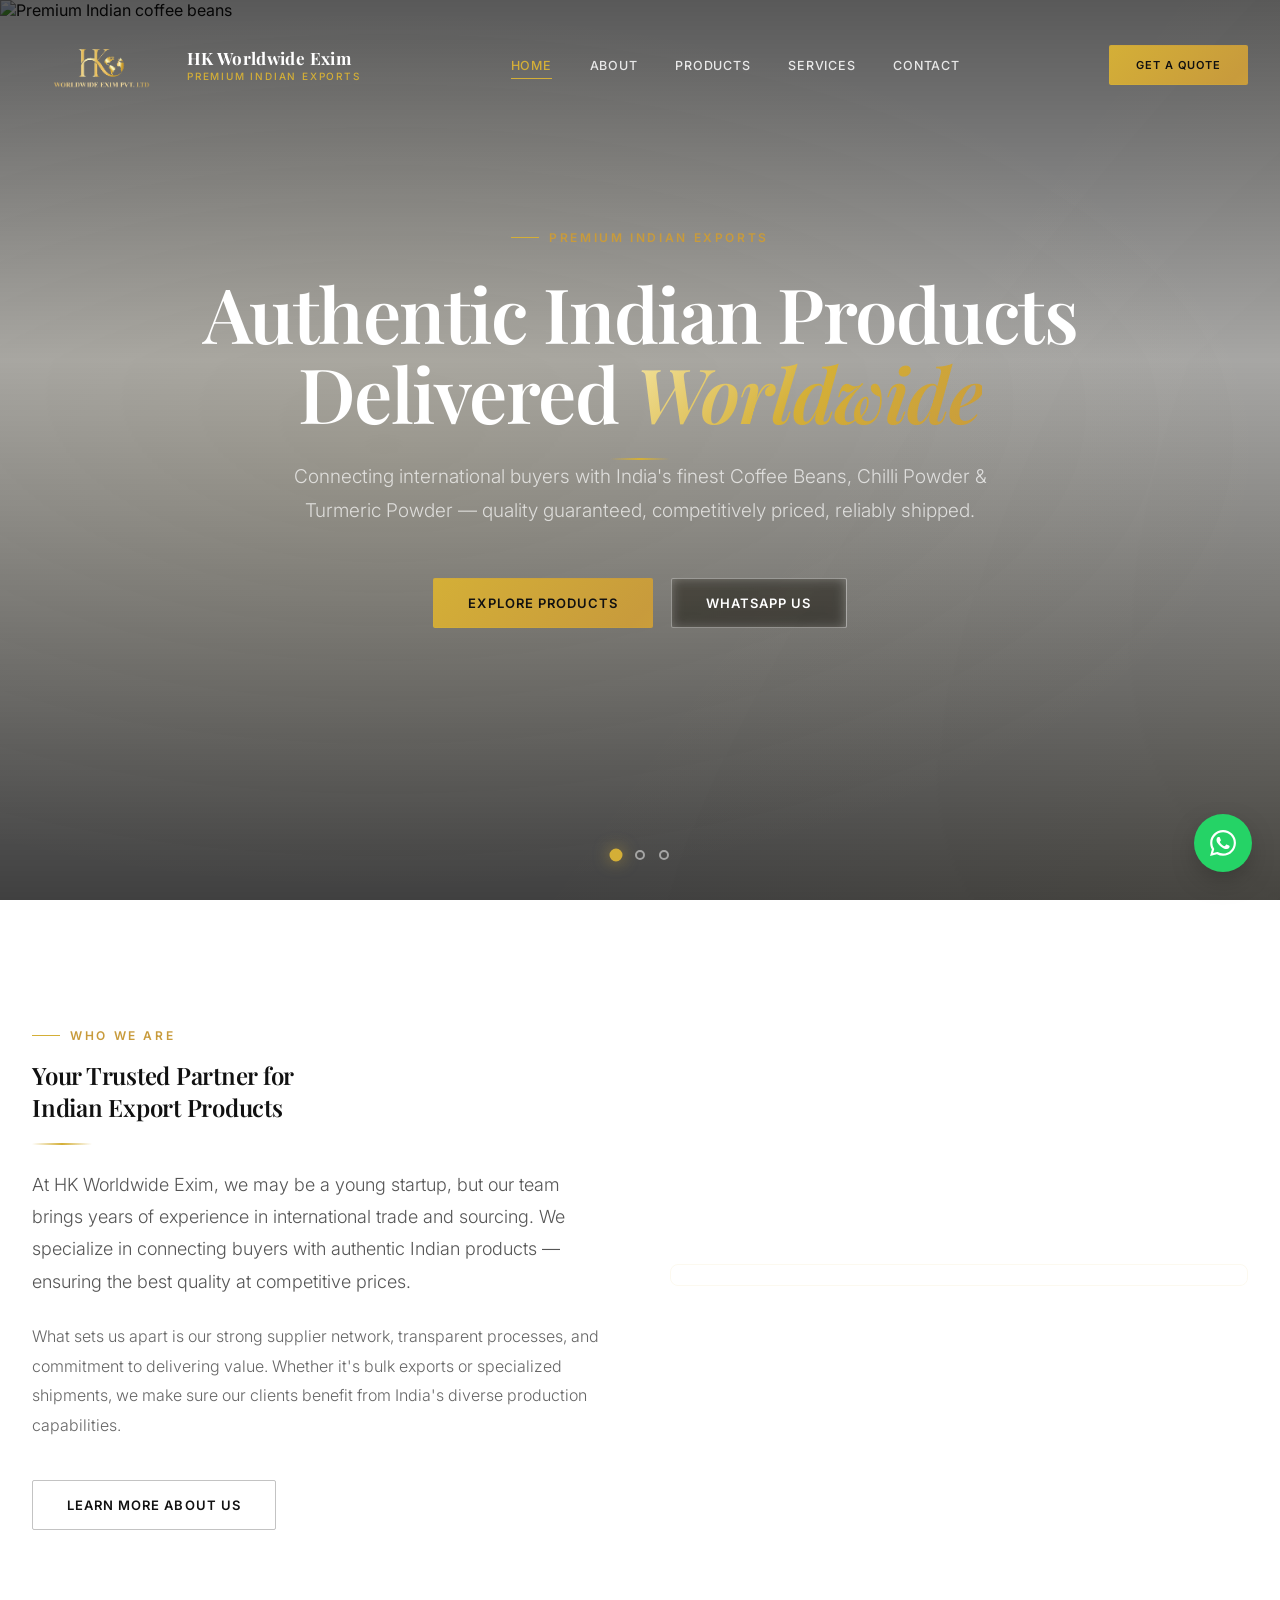
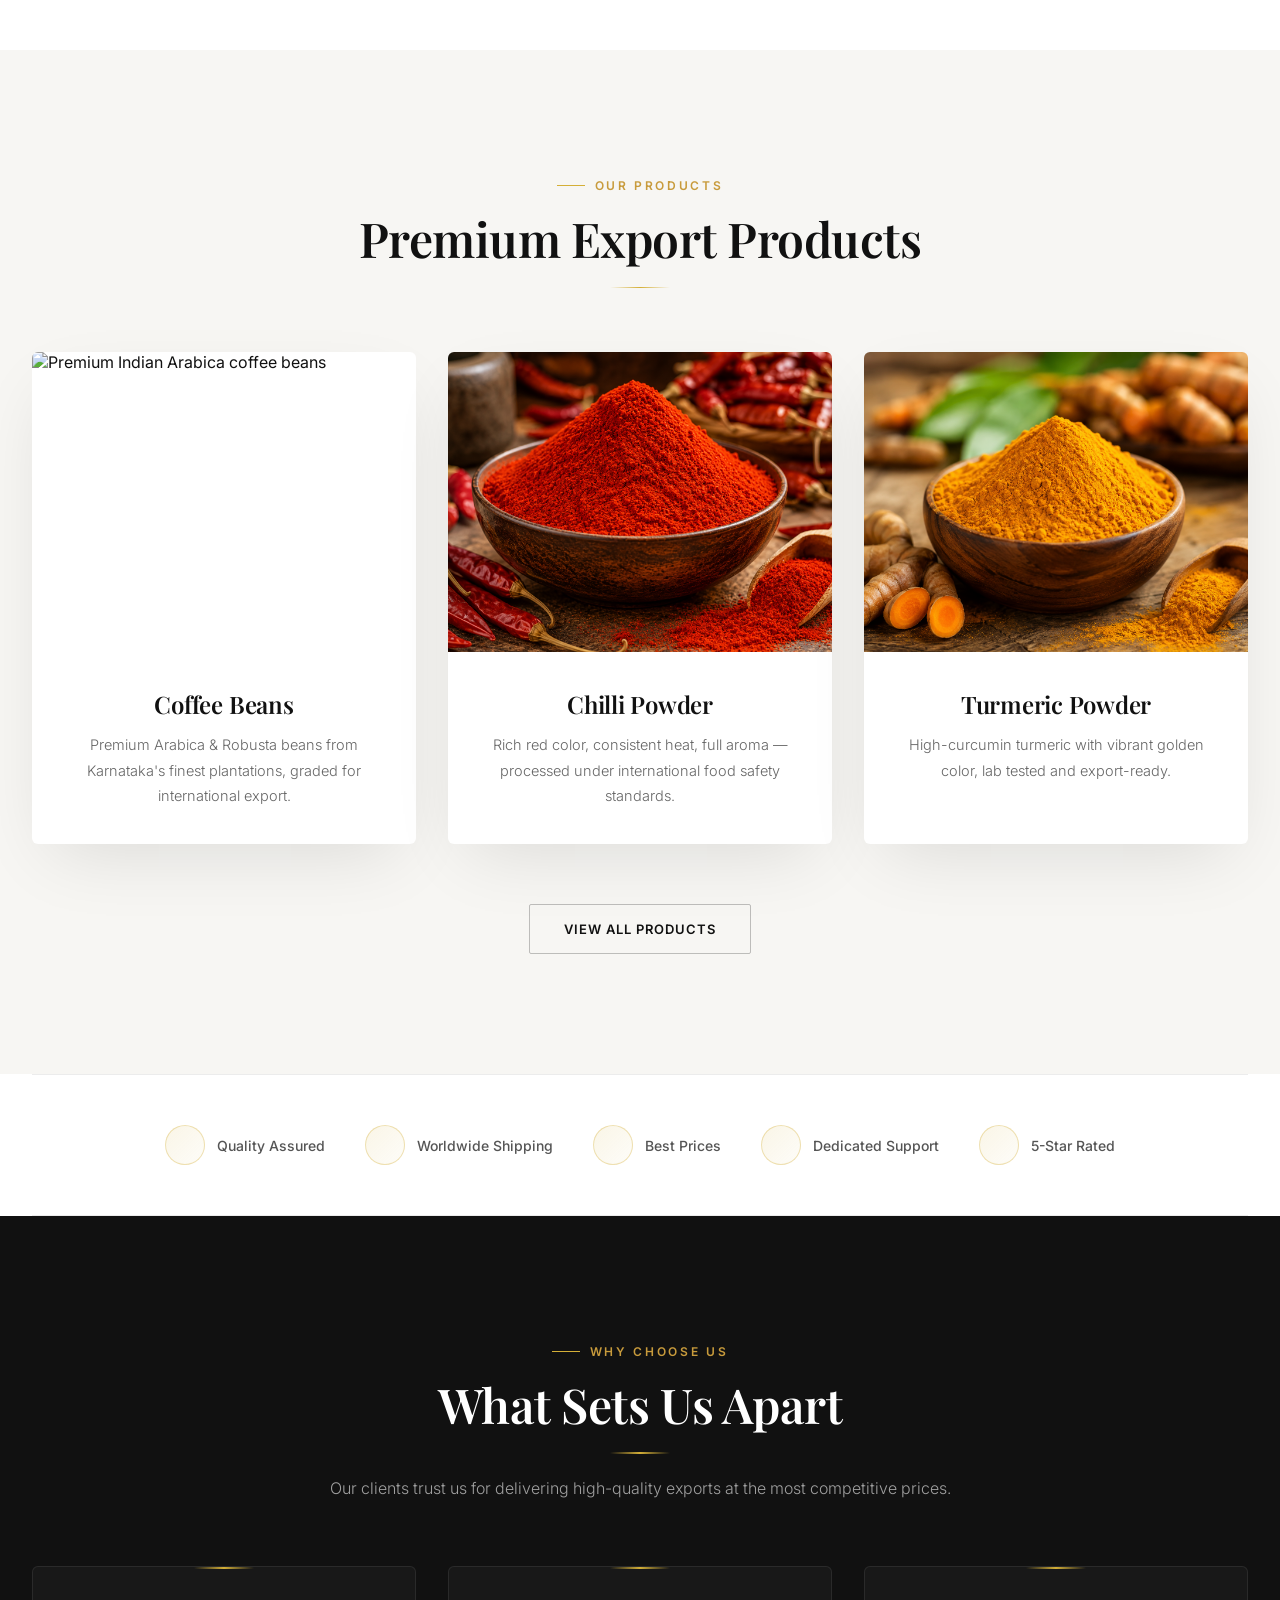
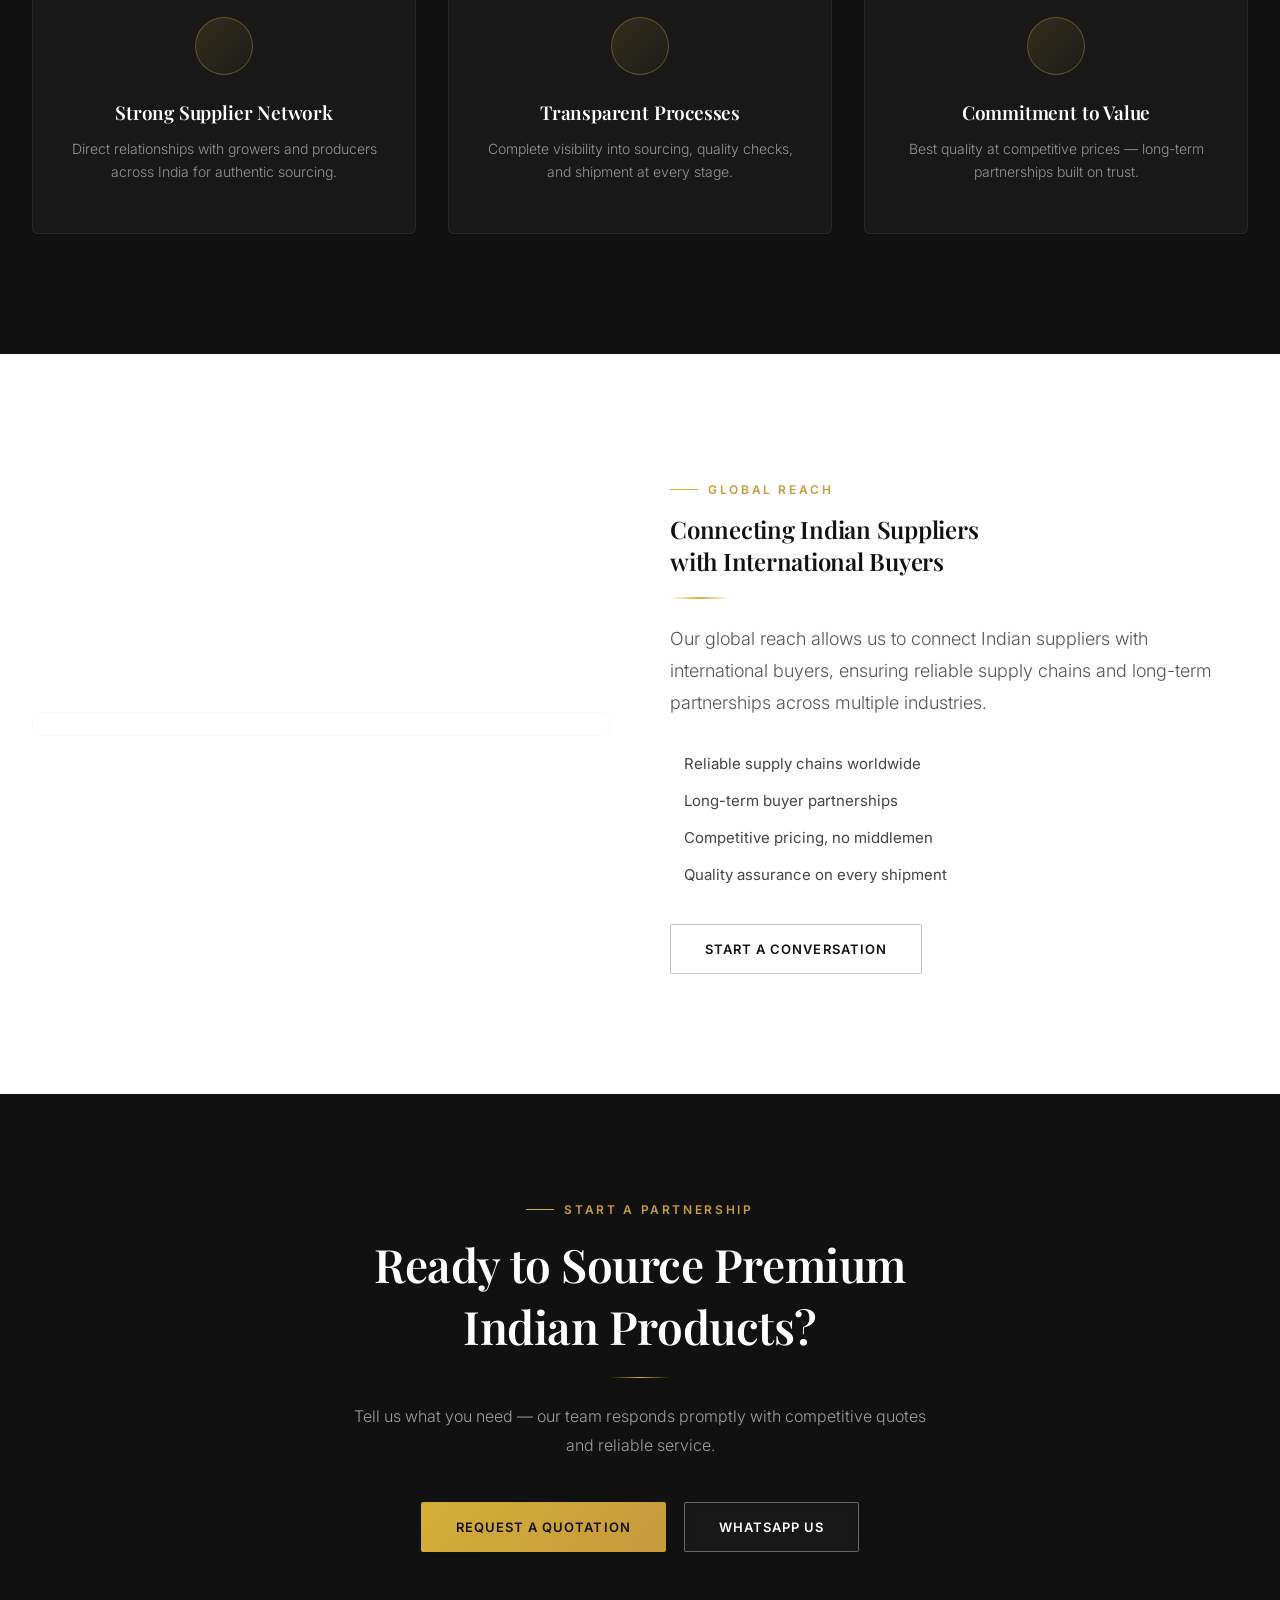
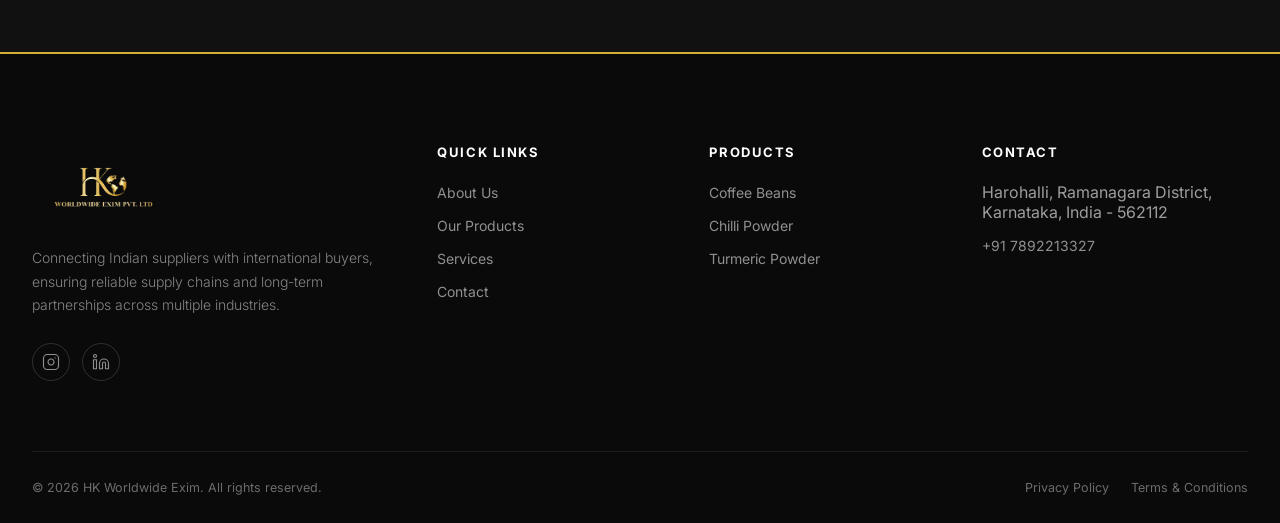
==== commit d9127a38: "Footer: add visible SVG Instagram and LinkedIn icons" ====
--- a/site/index.html
+++ b/site/index.html
@@ -309,7 +309,7 @@
   <div class="container grid-2">
     <div class="reveal-scale">
       <div class="parallax-img">
-        <img src="https://images.unsplash.com/photo-1526474305771-34e0a4de4b4c?auto=format&fit=crop&w=1000&q=80" alt="World map with global shipping routes for international trade">
+        <img src="https://images.unsplash.com/photo-1524661135-423995f22d0b?auto=format&fit=crop&w=1000&q=80" alt="Illuminated world map showing global trade connections">
       </div>
     </div>
     <div class="reveal">
@@ -349,10 +349,7 @@
     <div class="footer-top">
       <div class="footer-brand"><img src="assets/images/logo.png" alt="HK Worldwide Exim" style="height:80px;width:auto;margin-bottom:10px;">
         <p>Connecting Indian suppliers with international buyers, ensuring reliable supply chains and long-term partnerships across multiple industries.</p>
-        <div class="social-row">
-          <a href="#" aria-label="Instagram"><i data-lucide="instagram" width="16" height="16"></i></a>
-          <a href="#" aria-label="LinkedIn"><i data-lucide="linkedin" width="16" height="16"></i></a>
-        </div>
+        <div class="social-row"><a href="#" aria-label="Instagram" target="_blank" rel="noopener noreferrer"><svg xmlns="http://www.w3.org/2000/svg" width="18" height="18" viewBox="0 0 24 24" fill="none" stroke="currentColor" stroke-width="1.5" stroke-linecap="round" stroke-linejoin="round"><rect width="20" height="20" x="2" y="2" rx="5" ry="5"/><path d="M16 11.37A4 4 0 1 1 12.63 8 4 4 0 0 1 16 11.37z"/><line x1="17.5" x2="17.51" y1="6.5" y2="6.5"/></svg></a><a href="#" aria-label="LinkedIn" target="_blank" rel="noopener noreferrer"><svg xmlns="http://www.w3.org/2000/svg" width="18" height="18" viewBox="0 0 24 24" fill="none" stroke="currentColor" stroke-width="1.5" stroke-linecap="round" stroke-linejoin="round"><path d="M16 8a6 6 0 0 1 6 6v7h-4v-7a2 2 0 0 0-2-2 2 2 0 0 0-2 2v7h-4v-7a6 6 0 0 1 6-6z"/><rect width="4" height="12" x="2" y="9"/><circle cx="4" cy="4" r="2"/></svg></a></div>
       </div>
       <div>
         <h4>Quick Links</h4>
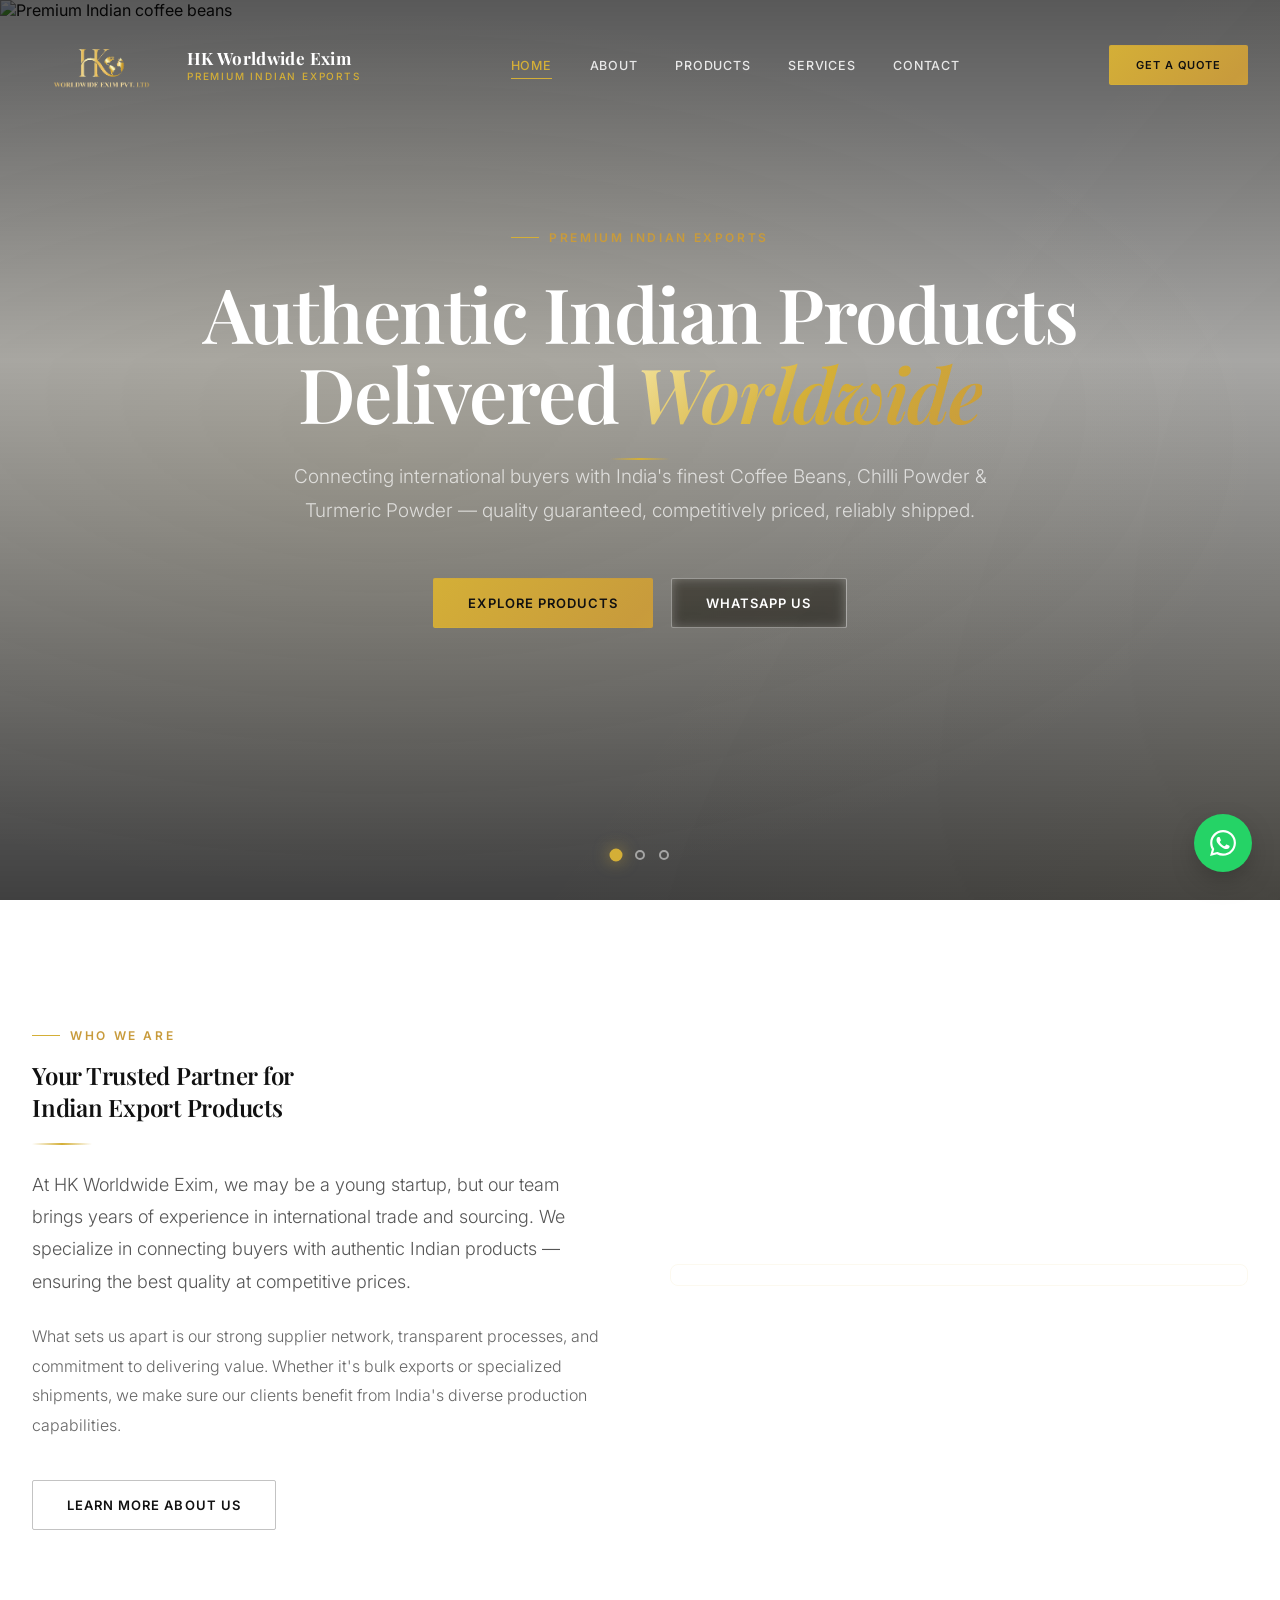
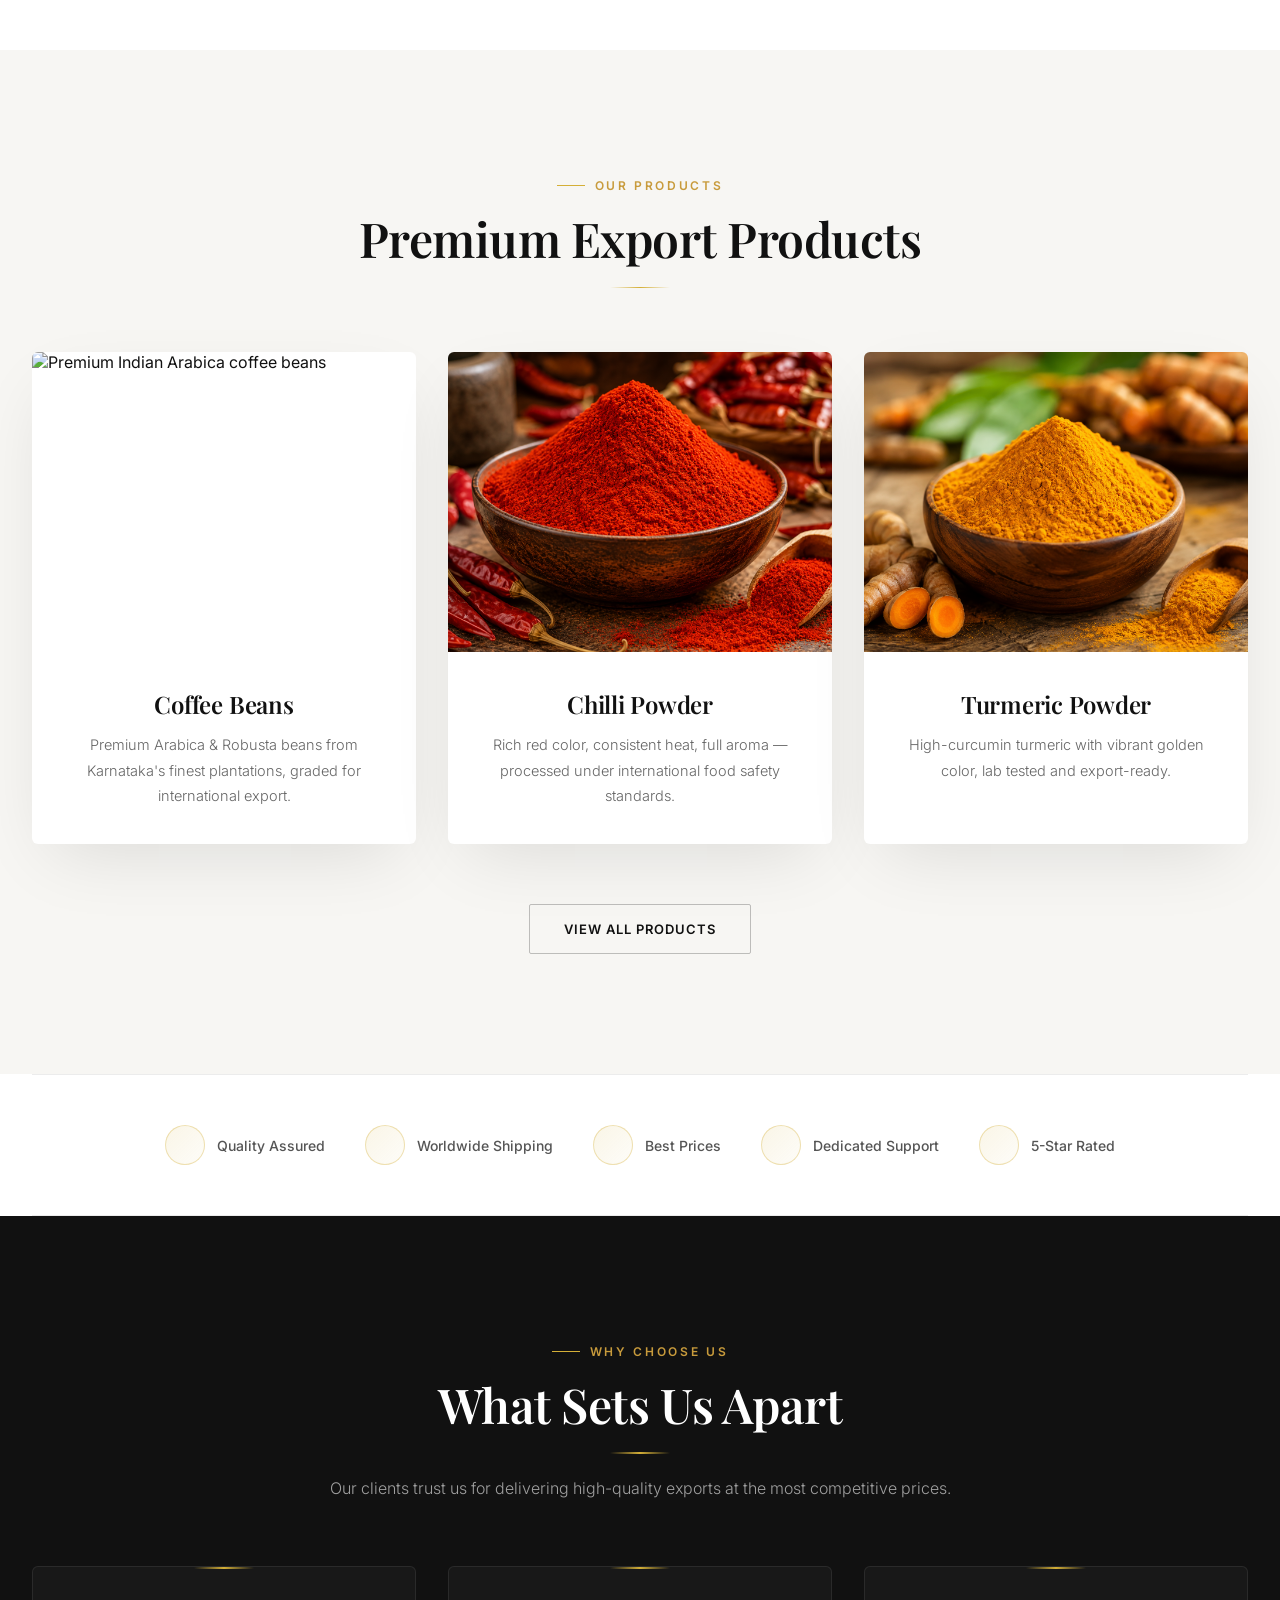
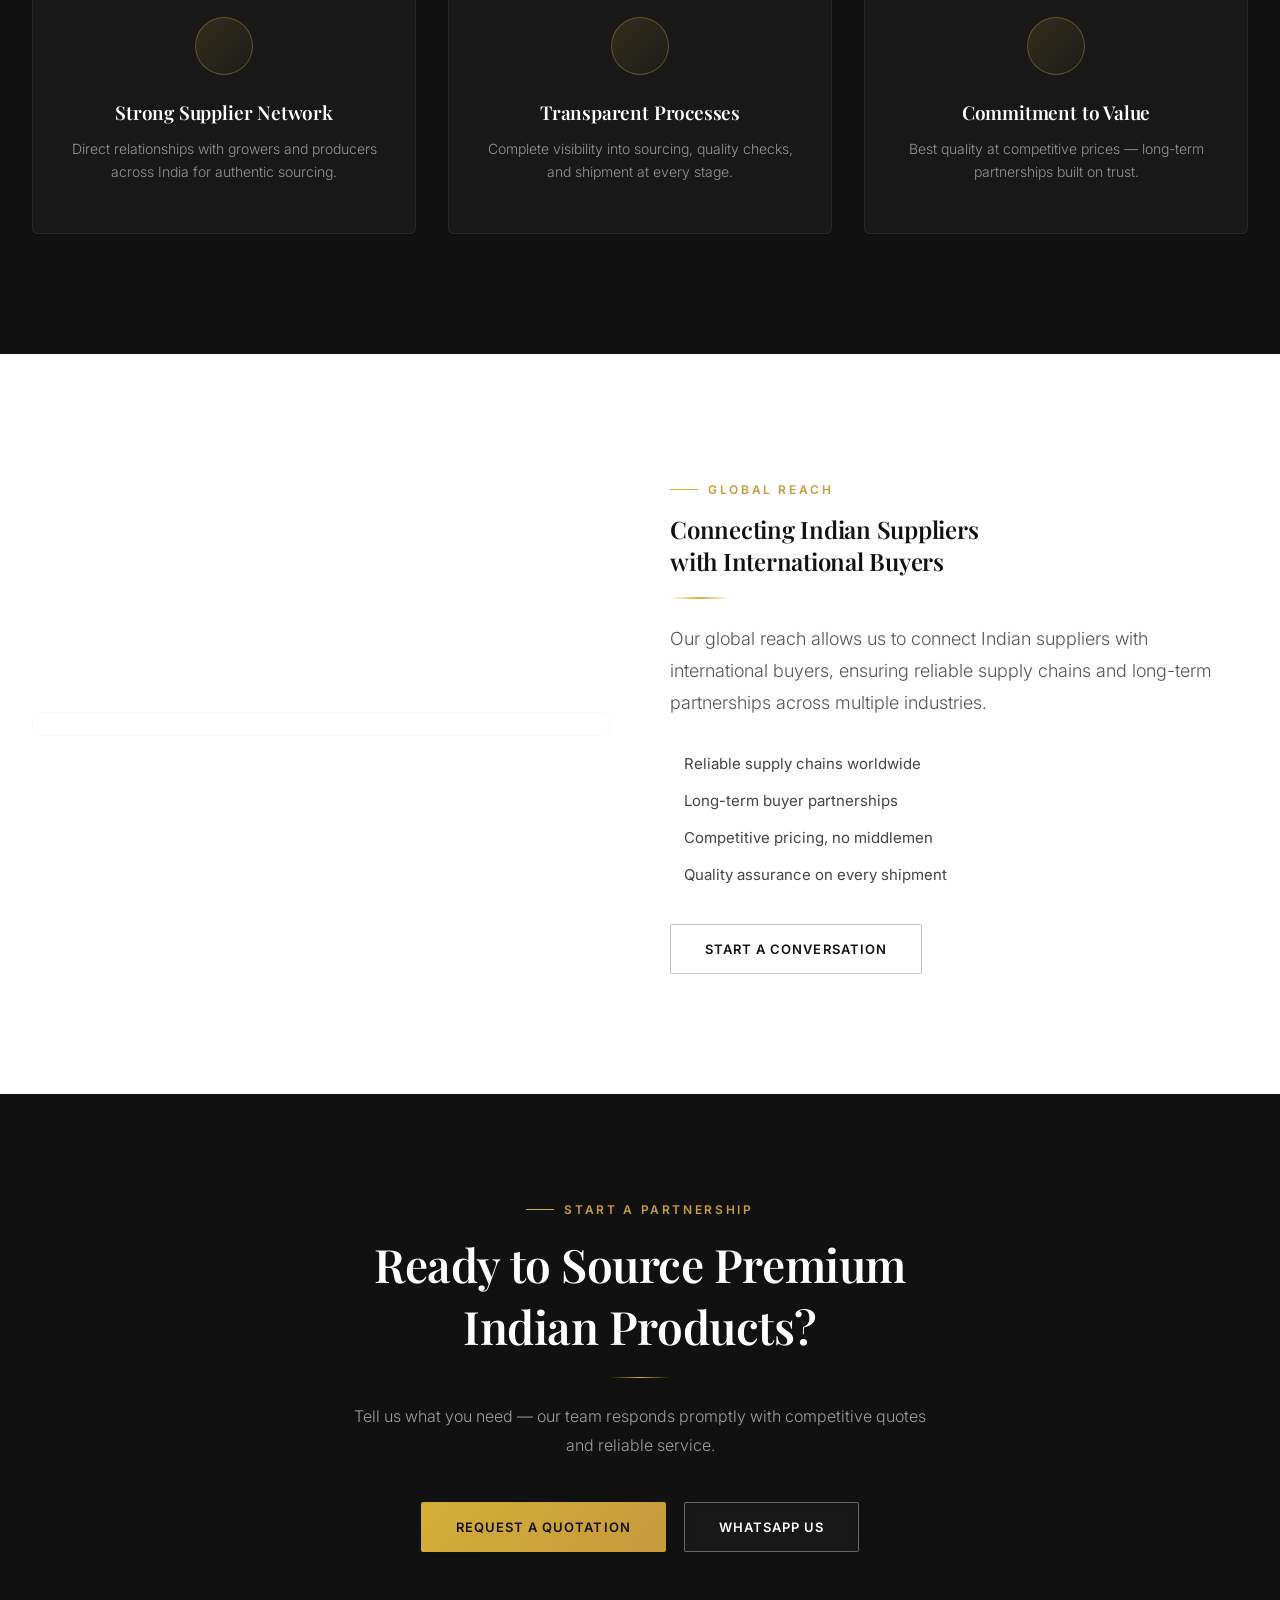
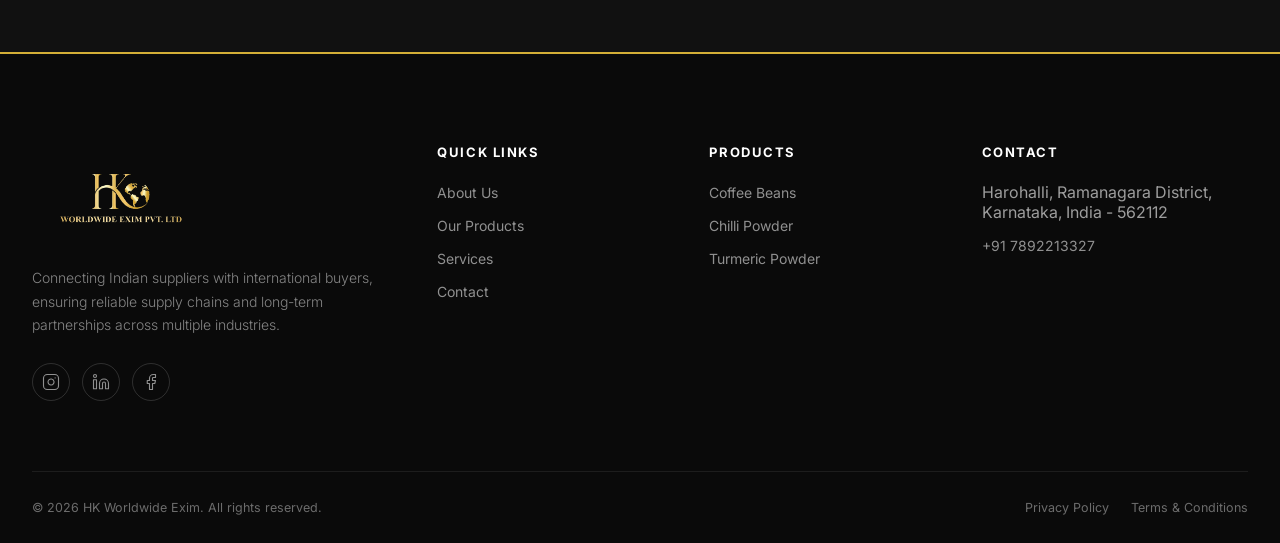
==== commit e8177b41: "Add social links (Instagram, LinkedIn, Facebook) with real URLs, bigger footer logo (100px)" ====
--- a/site/index.html
+++ b/site/index.html
@@ -347,9 +347,9 @@
 <footer class="site-footer">
   <div class="container">
     <div class="footer-top">
-      <div class="footer-brand"><img src="assets/images/logo.png" alt="HK Worldwide Exim" style="height:80px;width:auto;margin-bottom:10px;">
+      <div class="footer-brand"><img src="assets/images/logo.png" alt="HK Worldwide Exim" style="height:100px;width:auto;margin-bottom:14px;">
         <p>Connecting Indian suppliers with international buyers, ensuring reliable supply chains and long-term partnerships across multiple industries.</p>
-        <div class="social-row"><a href="#" aria-label="Instagram" target="_blank" rel="noopener noreferrer"><svg xmlns="http://www.w3.org/2000/svg" width="18" height="18" viewBox="0 0 24 24" fill="none" stroke="currentColor" stroke-width="1.5" stroke-linecap="round" stroke-linejoin="round"><rect width="20" height="20" x="2" y="2" rx="5" ry="5"/><path d="M16 11.37A4 4 0 1 1 12.63 8 4 4 0 0 1 16 11.37z"/><line x1="17.5" x2="17.51" y1="6.5" y2="6.5"/></svg></a><a href="#" aria-label="LinkedIn" target="_blank" rel="noopener noreferrer"><svg xmlns="http://www.w3.org/2000/svg" width="18" height="18" viewBox="0 0 24 24" fill="none" stroke="currentColor" stroke-width="1.5" stroke-linecap="round" stroke-linejoin="round"><path d="M16 8a6 6 0 0 1 6 6v7h-4v-7a2 2 0 0 0-2-2 2 2 0 0 0-2 2v7h-4v-7a6 6 0 0 1 6-6z"/><rect width="4" height="12" x="2" y="9"/><circle cx="4" cy="4" r="2"/></svg></a></div>
+        <div class="social-row"><a href="https://www.instagram.com/hkworldwideexim" aria-label="Instagram" target="_blank" rel="noopener noreferrer"><svg xmlns="http://www.w3.org/2000/svg" width="18" height="18" viewBox="0 0 24 24" fill="none" stroke="currentColor" stroke-width="1.5" stroke-linecap="round" stroke-linejoin="round"><rect width="20" height="20" x="2" y="2" rx="5" ry="5"/><path d="M16 11.37A4 4 0 1 1 12.63 8 4 4 0 0 1 16 11.37z"/><line x1="17.5" x2="17.51" y1="6.5" y2="6.5"/></svg></a><a href="https://www.linkedin.com/in/hk-worldwide-587612422" aria-label="LinkedIn" target="_blank" rel="noopener noreferrer"><svg xmlns="http://www.w3.org/2000/svg" width="18" height="18" viewBox="0 0 24 24" fill="none" stroke="currentColor" stroke-width="1.5" stroke-linecap="round" stroke-linejoin="round"><path d="M16 8a6 6 0 0 1 6 6v7h-4v-7a2 2 0 0 0-2-2 2 2 0 0 0-2 2v7h-4v-7a6 6 0 0 1 6-6z"/><rect width="4" height="12" x="2" y="9"/><circle cx="4" cy="4" r="2"/></svg></a><a href="https://www.facebook.com/people/HK-Worldwide" aria-label="Facebook" target="_blank" rel="noopener noreferrer"><svg xmlns="http://www.w3.org/2000/svg" width="18" height="18" viewBox="0 0 24 24" fill="none" stroke="currentColor" stroke-width="1.5" stroke-linecap="round" stroke-linejoin="round"><path d="M18 2h-3a5 5 0 0 0-5 5v3H7v4h3v8h4v-8h3l1-4h-4V7a1 1 0 0 1 1-1h3z"/></svg></a></div>
       </div>
       <div>
         <h4>Quick Links</h4>
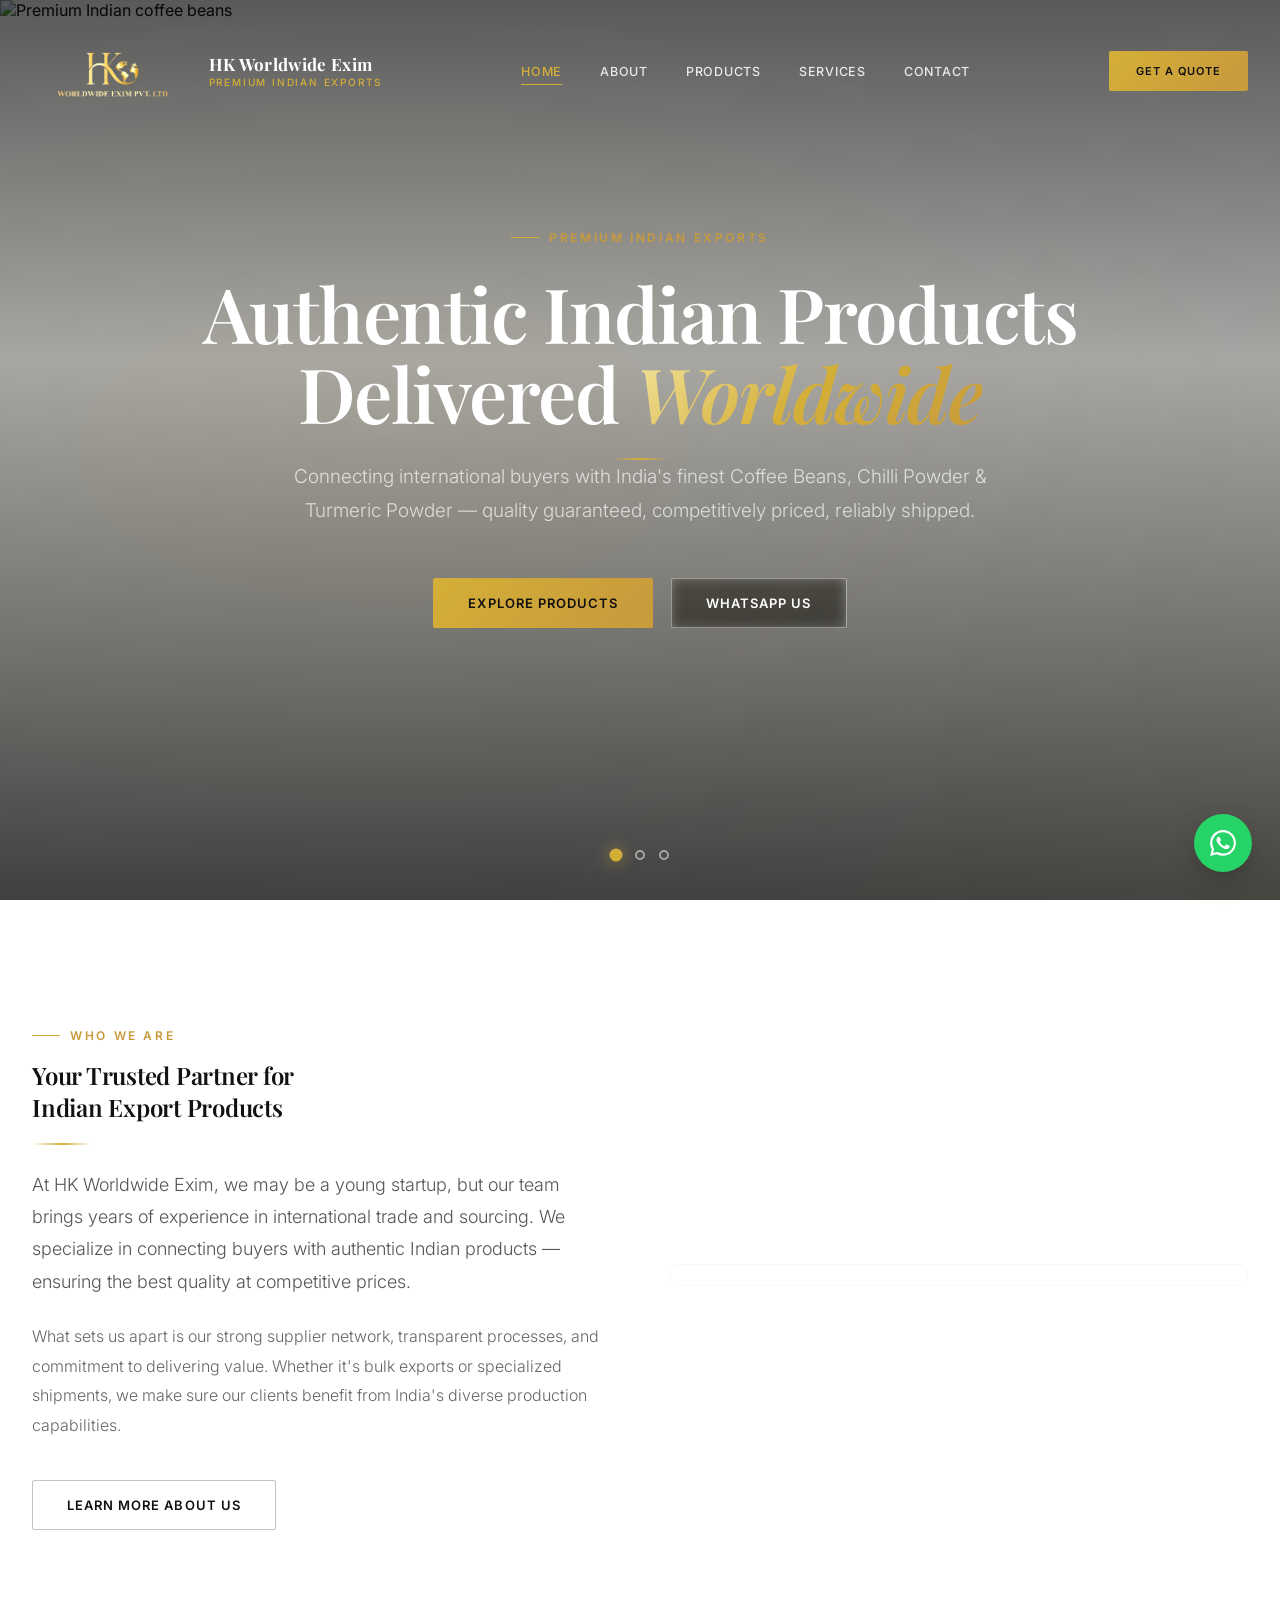
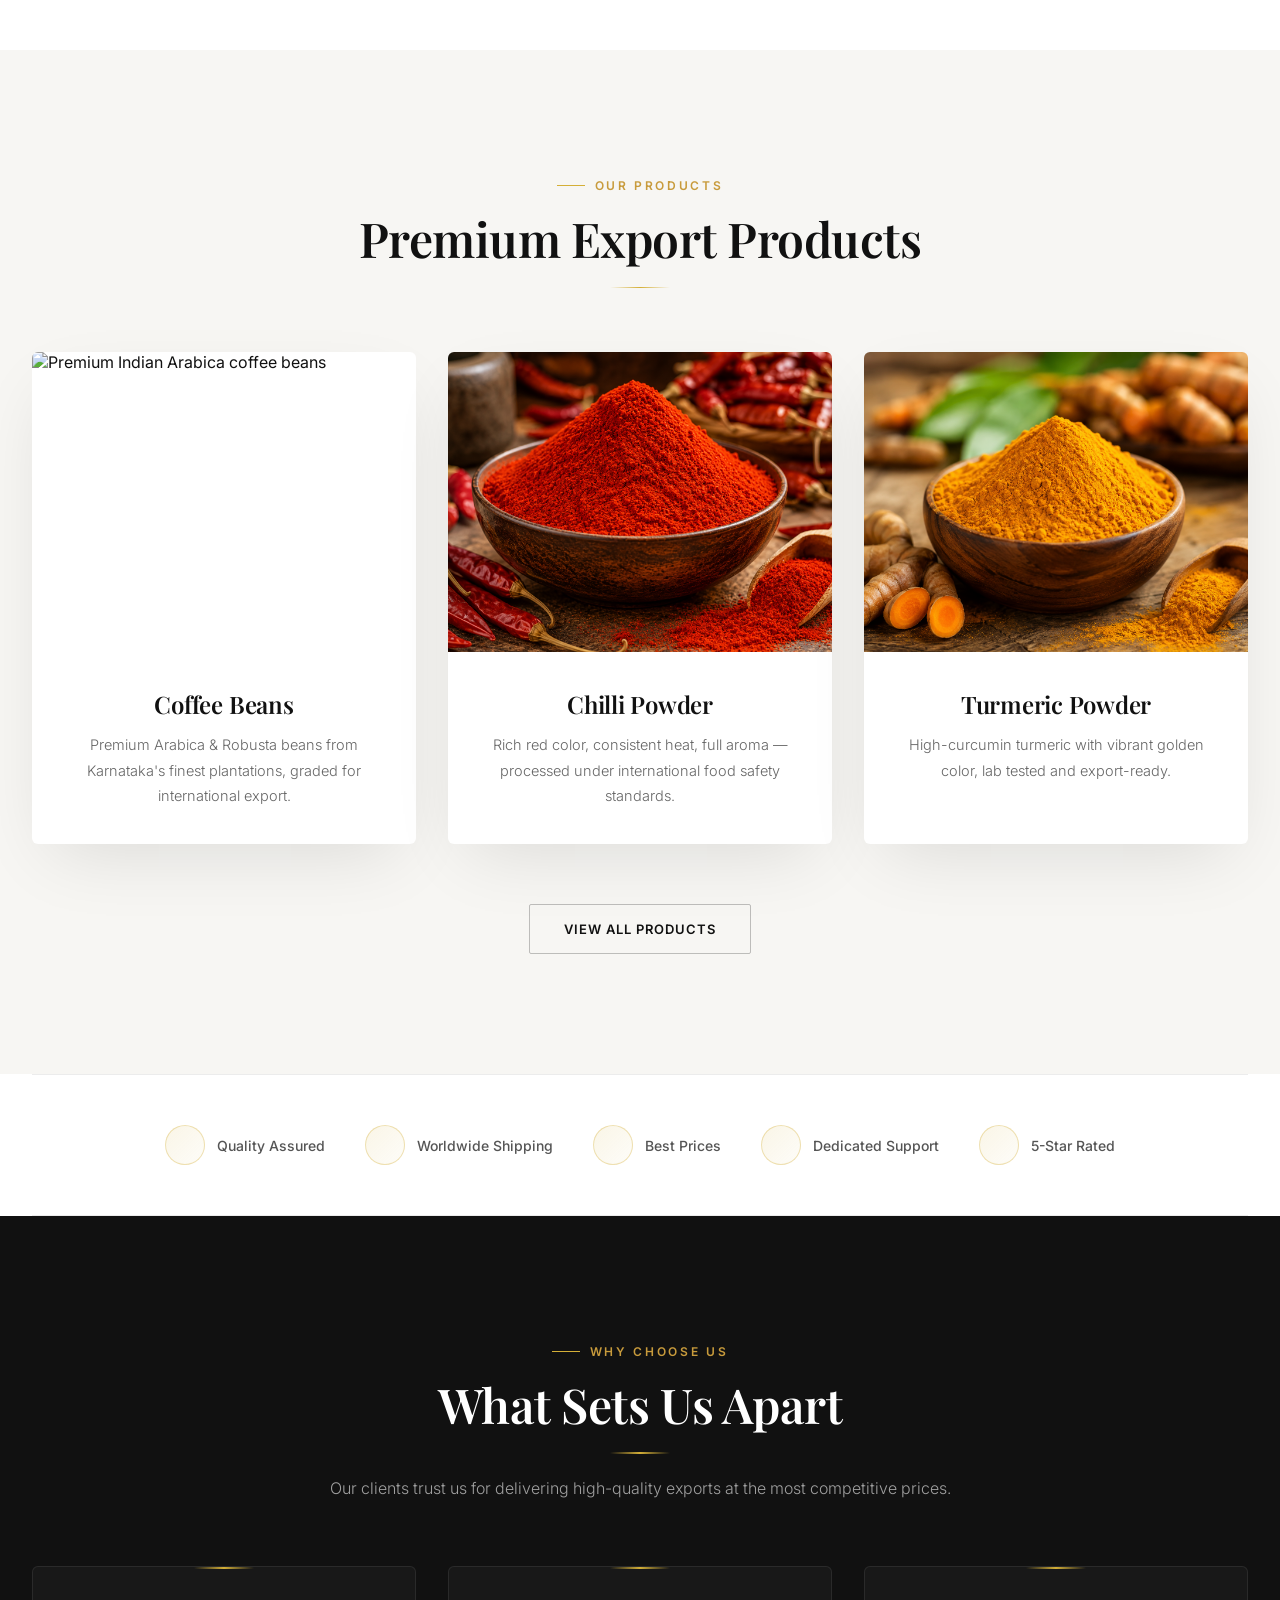
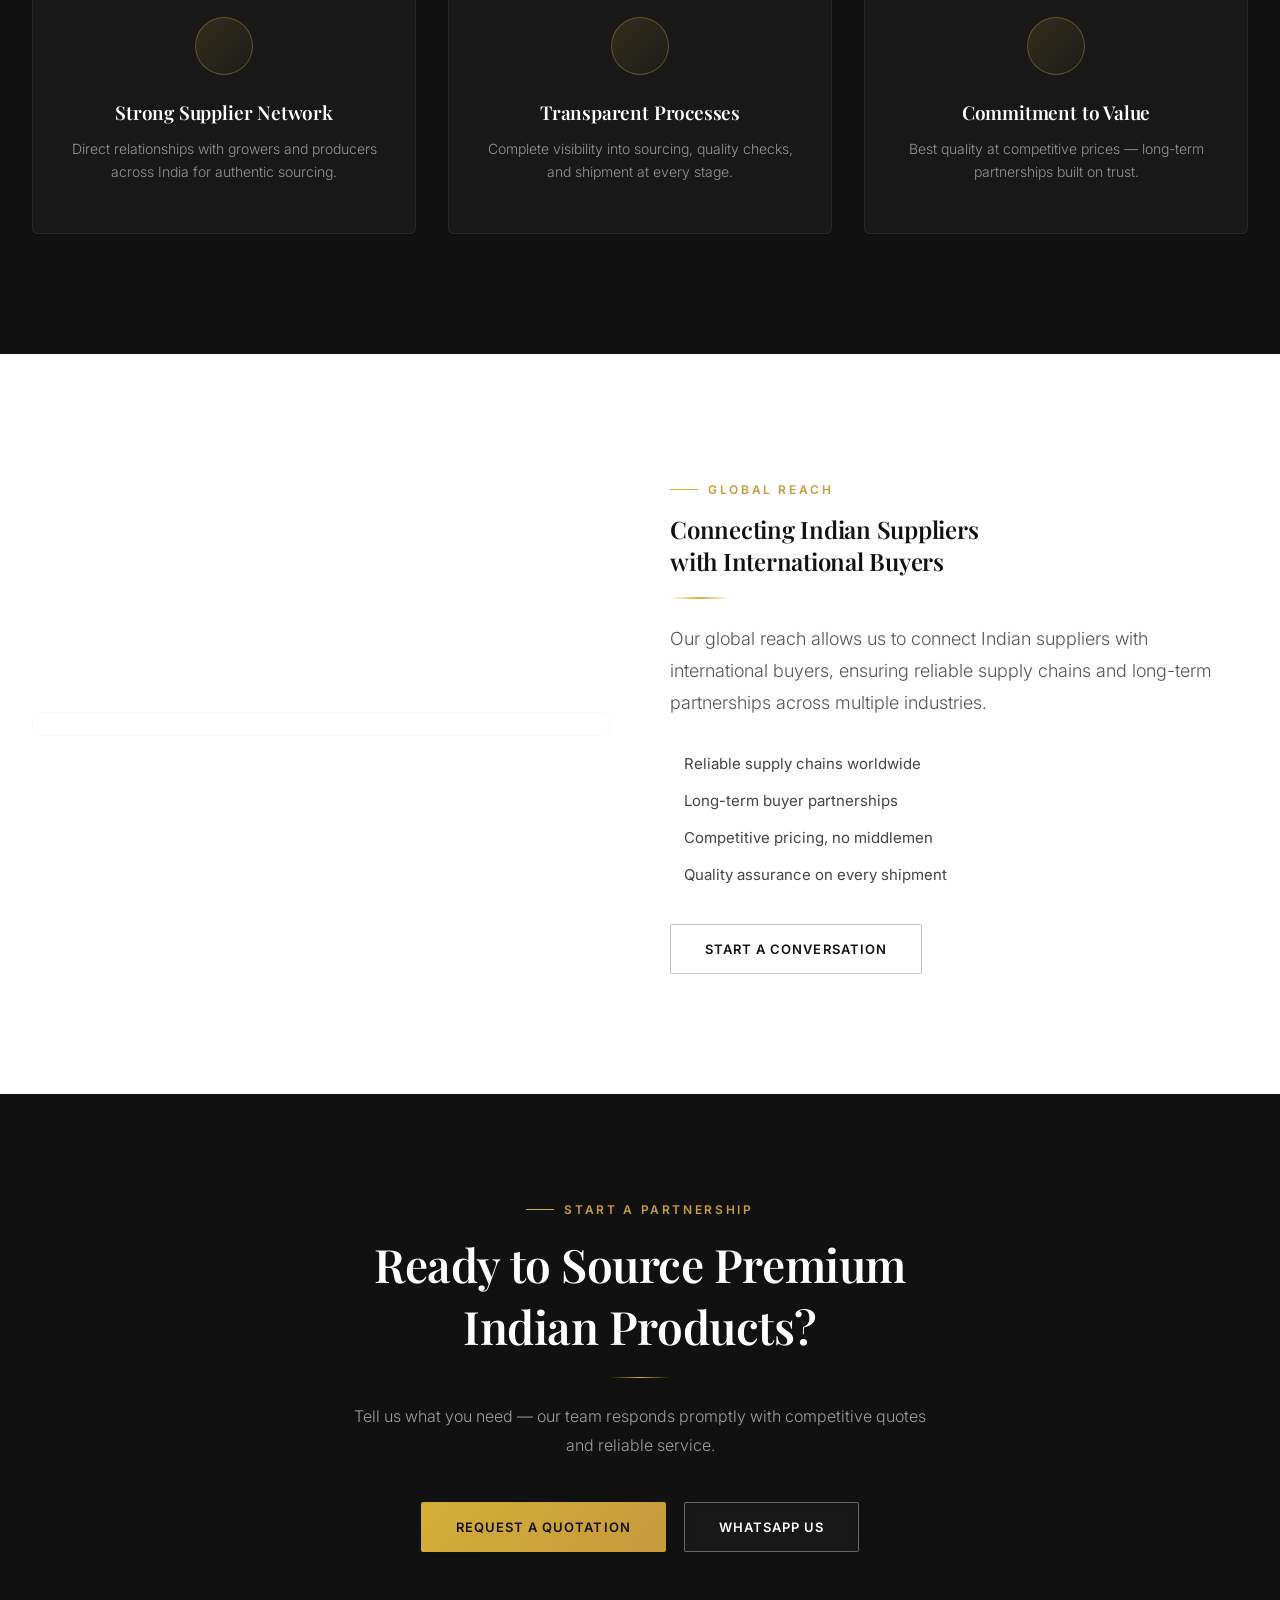
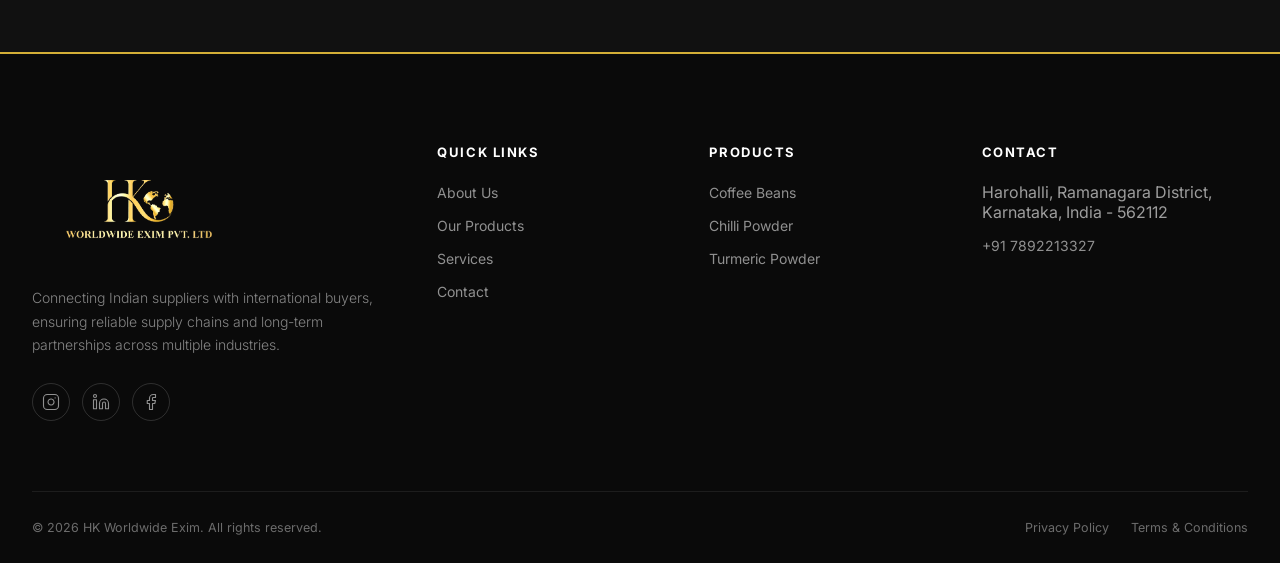
==== commit 32d2d8be: "Bigger logo (90px header, 120px footer) with brightness/contrast filter for clarity" ====
--- a/site/index.html
+++ b/site/index.html
@@ -347,7 +347,7 @@
 <footer class="site-footer">
   <div class="container">
     <div class="footer-top">
-      <div class="footer-brand"><img src="assets/images/logo.png" alt="HK Worldwide Exim" style="height:100px;width:auto;margin-bottom:14px;">
+      <div class="footer-brand"><img src="assets/images/logo.png" alt="HK Worldwide Exim" style="height:120px;width:auto;margin-bottom:16px;filter:brightness(1.1) contrast(1.05);">
         <p>Connecting Indian suppliers with international buyers, ensuring reliable supply chains and long-term partnerships across multiple industries.</p>
         <div class="social-row"><a href="https://www.instagram.com/hkworldwideexim" aria-label="Instagram" target="_blank" rel="noopener noreferrer"><svg xmlns="http://www.w3.org/2000/svg" width="18" height="18" viewBox="0 0 24 24" fill="none" stroke="currentColor" stroke-width="1.5" stroke-linecap="round" stroke-linejoin="round"><rect width="20" height="20" x="2" y="2" rx="5" ry="5"/><path d="M16 11.37A4 4 0 1 1 12.63 8 4 4 0 0 1 16 11.37z"/><line x1="17.5" x2="17.51" y1="6.5" y2="6.5"/></svg></a><a href="https://www.linkedin.com/in/hk-worldwide-587612422" aria-label="LinkedIn" target="_blank" rel="noopener noreferrer"><svg xmlns="http://www.w3.org/2000/svg" width="18" height="18" viewBox="0 0 24 24" fill="none" stroke="currentColor" stroke-width="1.5" stroke-linecap="round" stroke-linejoin="round"><path d="M16 8a6 6 0 0 1 6 6v7h-4v-7a2 2 0 0 0-2-2 2 2 0 0 0-2 2v7h-4v-7a6 6 0 0 1 6-6z"/><rect width="4" height="12" x="2" y="9"/><circle cx="4" cy="4" r="2"/></svg></a><a href="https://www.facebook.com/people/HK-Worldwide" aria-label="Facebook" target="_blank" rel="noopener noreferrer"><svg xmlns="http://www.w3.org/2000/svg" width="18" height="18" viewBox="0 0 24 24" fill="none" stroke="currentColor" stroke-width="1.5" stroke-linecap="round" stroke-linejoin="round"><path d="M18 2h-3a5 5 0 0 0-5 5v3H7v4h3v8h4v-8h3l1-4h-4V7a1 1 0 0 1 1-1h3z"/></svg></a></div>
       </div>
--- a/site/assets/css/style.css
+++ b/site/assets/css/style.css
@@ -111,9 +111,9 @@
 }
 .site-header .nav-wrap{display:flex;align-items:center;justify-content:space-between;}
 .brand{display:flex;align-items:center;gap:16px;}
-.brand img{height:78px;width:auto;border-radius:4px;}
+.brand img{height:90px;width:auto;border-radius:4px;filter:brightness(1.1) contrast(1.05);}
 .brand-text{display:flex;flex-direction:column;line-height:1.15;}
-.brand-text .name{font-family:var(--serif);color:#fff;font-size:20px;letter-spacing:0.02em;font-weight:700;}
+.brand-text .name{font-family:var(--serif);color:#fff;font-size:22px;letter-spacing:0.02em;font-weight:700;}
 .brand-text .tagline{font-size:10px;letter-spacing:0.18em;color:var(--gold);text-transform:uppercase;margin-top:4px;font-weight:500;}
 .brand-text{display:flex;flex-direction:column;line-height:1;}
 .brand-text .name{font-family:var(--serif);color:#fff;font-size:17px;letter-spacing:0.02em;font-weight:700;}
@@ -146,9 +146,9 @@
   .nav-links{display:none;}
   .nav-cta .btn{display:none;}
   .menu-toggle{display:block;}
-  .brand-text .name{font-size:15px;}
+  .brand-text .name{font-size:16px;}
   .brand-text .tagline{display:none;}
-  .brand img{height:56px;}
+  .brand img{height:64px;}
 }
 
 .mobile-menu{
--- a/site/assets/css/style.css
+++ b/site/assets/css/style.css
@@ -111,9 +111,9 @@
 }
 .site-header .nav-wrap{display:flex;align-items:center;justify-content:space-between;}
 .brand{display:flex;align-items:center;gap:16px;}
-.brand img{height:78px;width:auto;border-radius:4px;}
+.brand img{height:90px;width:auto;border-radius:4px;filter:brightness(1.1) contrast(1.05);}
 .brand-text{display:flex;flex-direction:column;line-height:1.15;}
-.brand-text .name{font-family:var(--serif);color:#fff;font-size:20px;letter-spacing:0.02em;font-weight:700;}
+.brand-text .name{font-family:var(--serif);color:#fff;font-size:22px;letter-spacing:0.02em;font-weight:700;}
 .brand-text .tagline{font-size:10px;letter-spacing:0.18em;color:var(--gold);text-transform:uppercase;margin-top:4px;font-weight:500;}
 .brand-text{display:flex;flex-direction:column;line-height:1;}
 .brand-text .name{font-family:var(--serif);color:#fff;font-size:17px;letter-spacing:0.02em;font-weight:700;}
@@ -146,9 +146,9 @@
   .nav-links{display:none;}
   .nav-cta .btn{display:none;}
   .menu-toggle{display:block;}
-  .brand-text .name{font-size:15px;}
+  .brand-text .name{font-size:16px;}
   .brand-text .tagline{display:none;}
-  .brand img{height:56px;}
+  .brand img{height:64px;}
 }
 
 .mobile-menu{
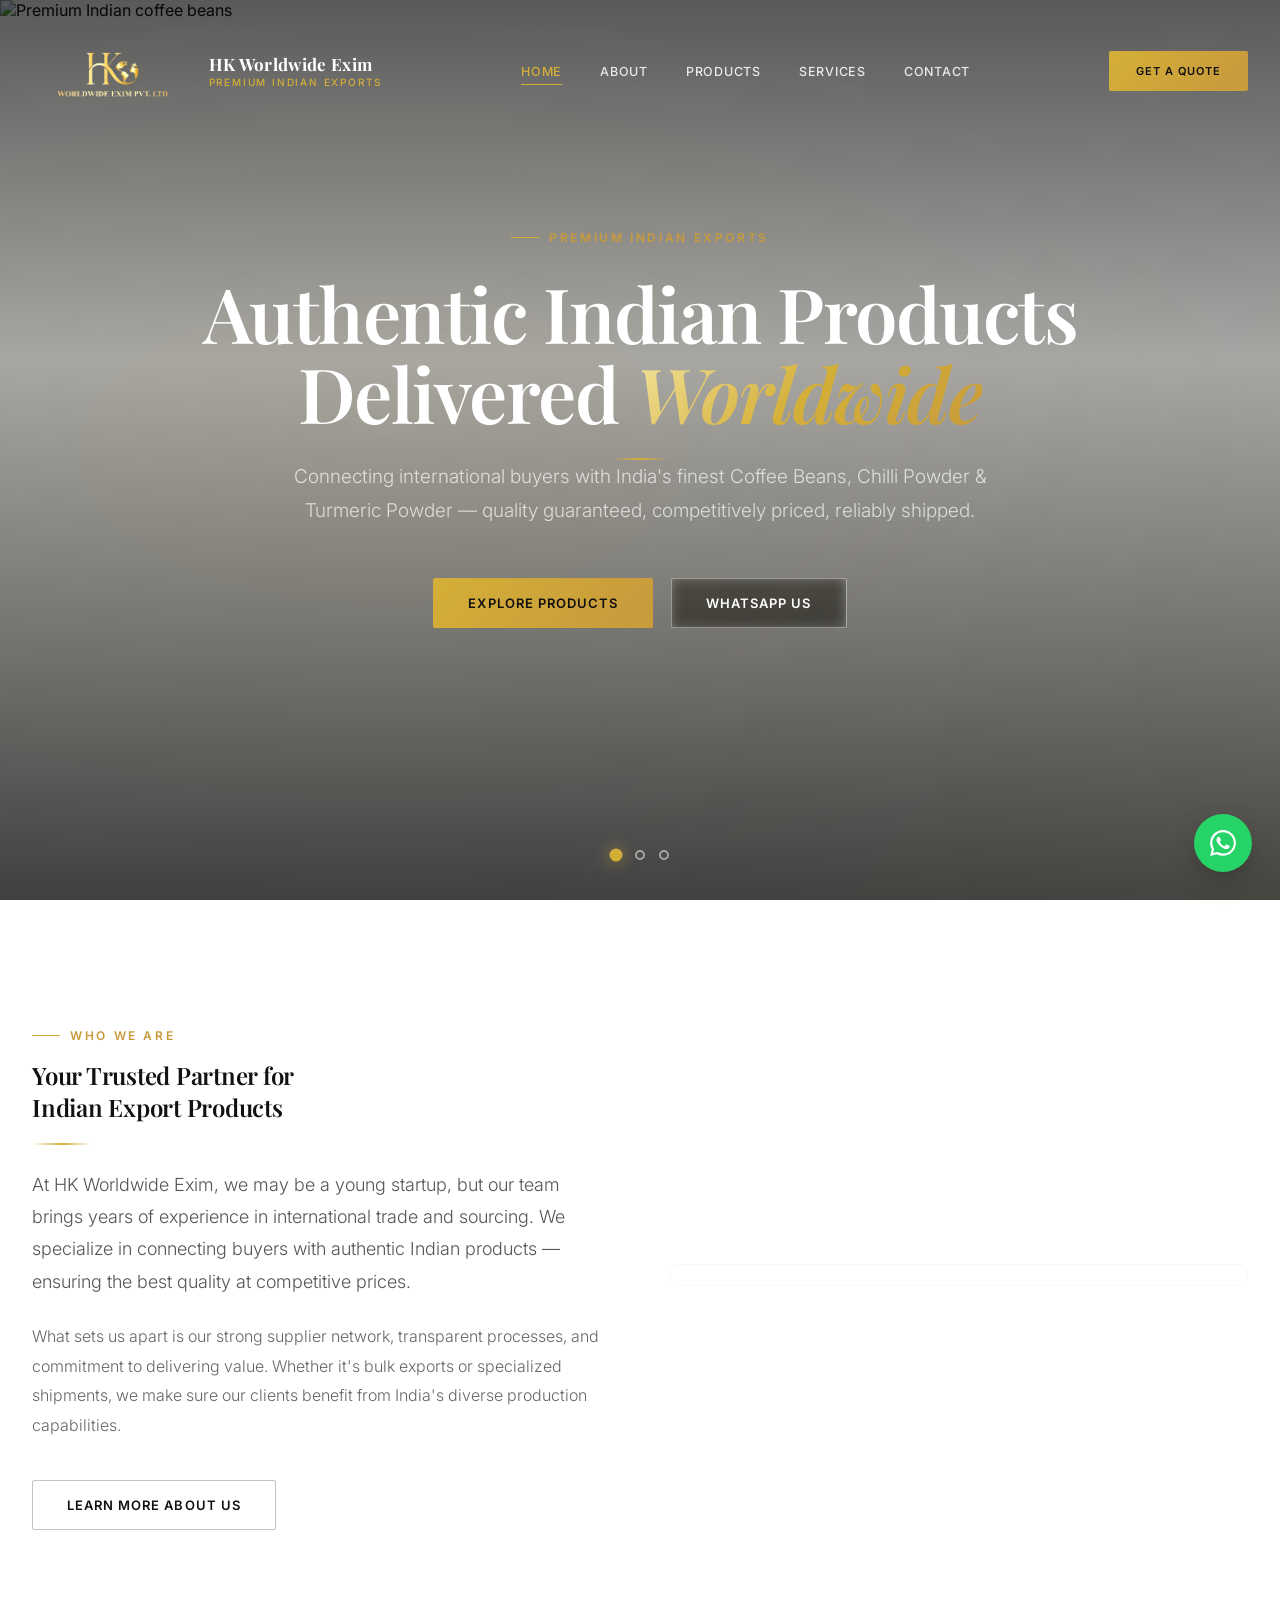
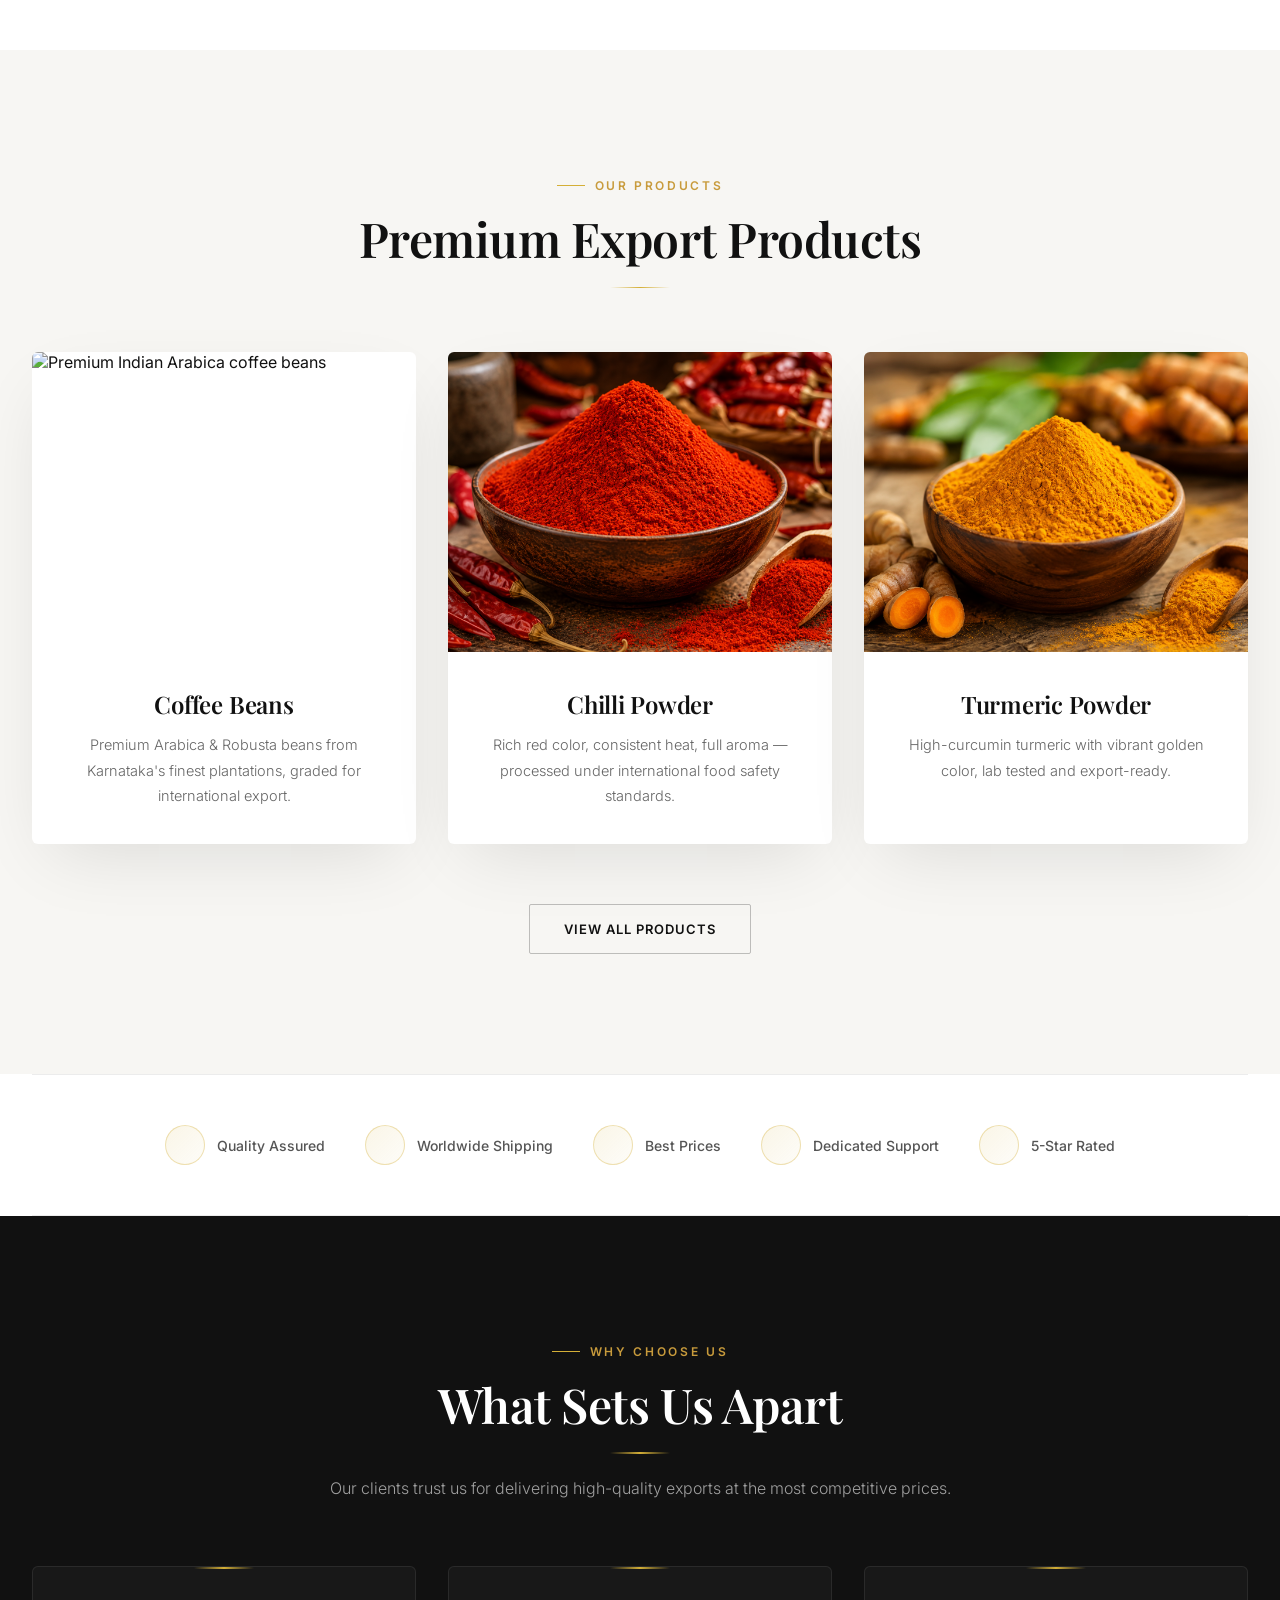
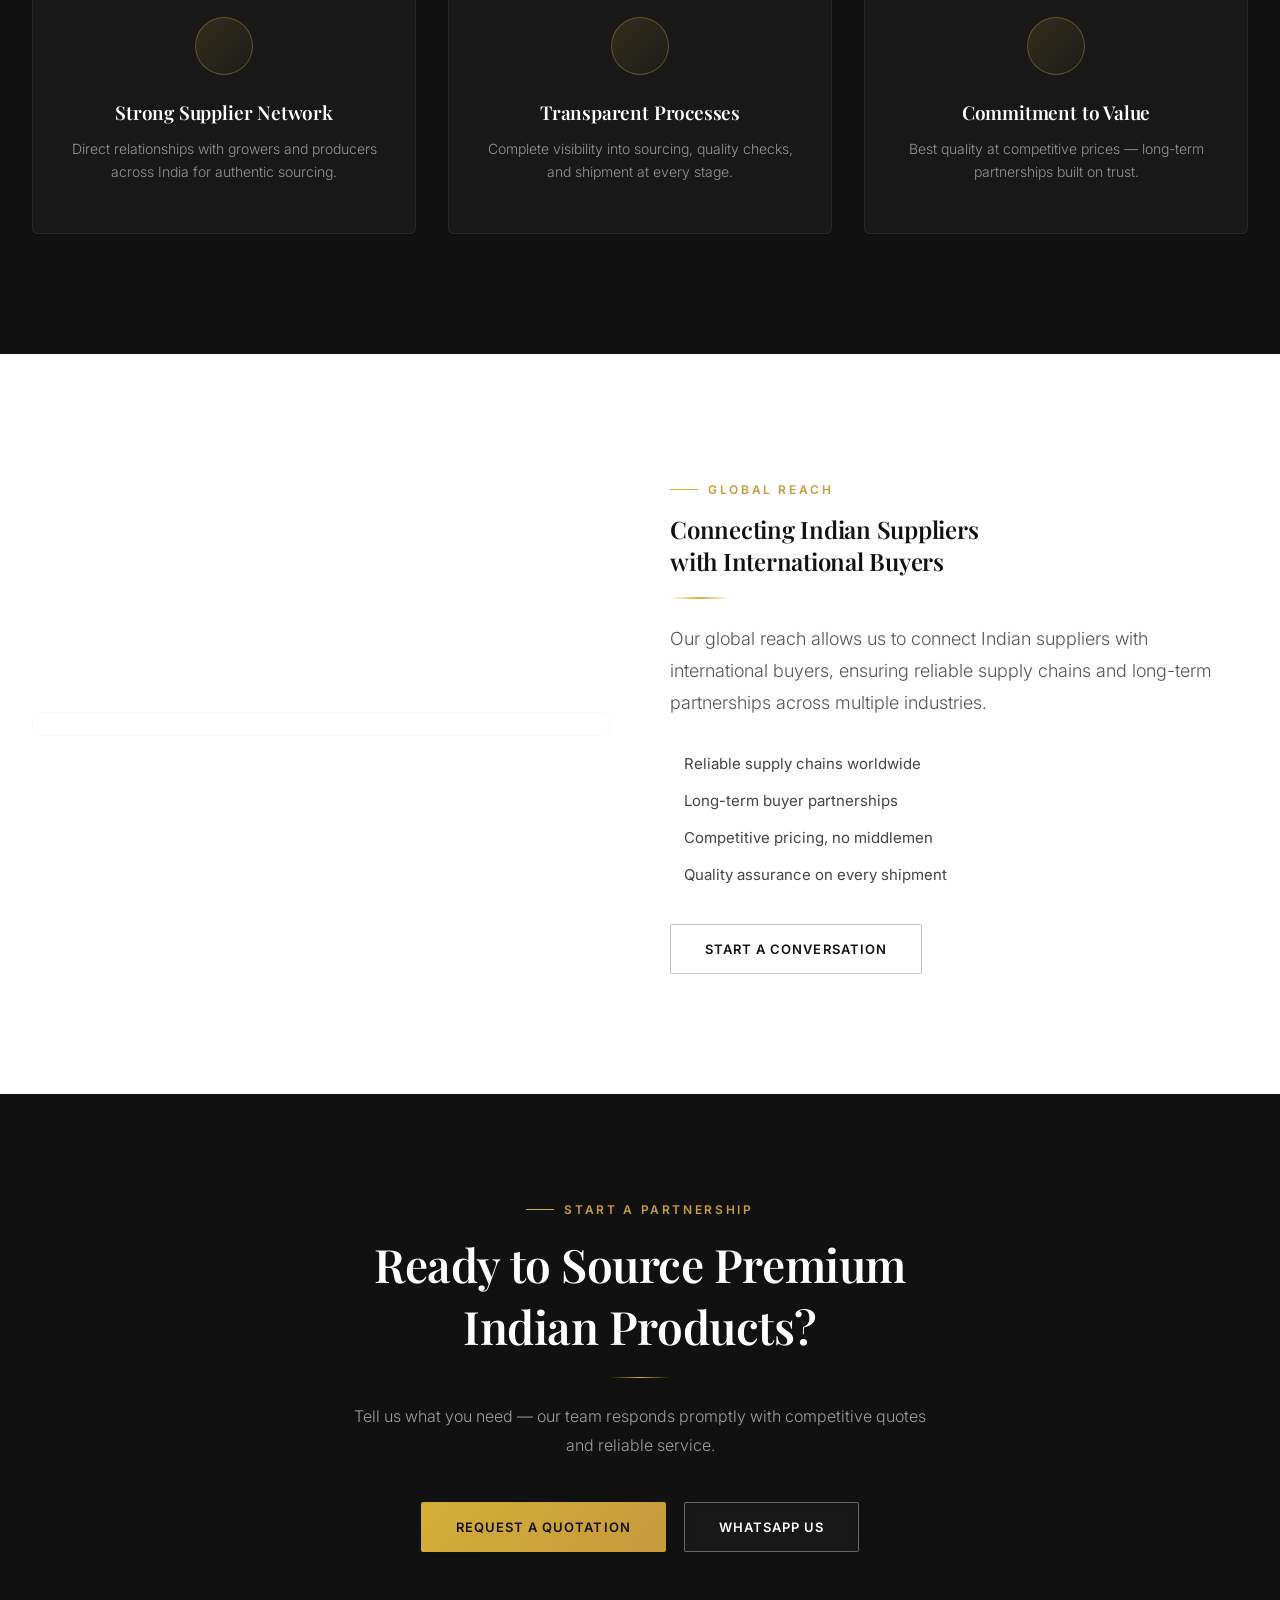
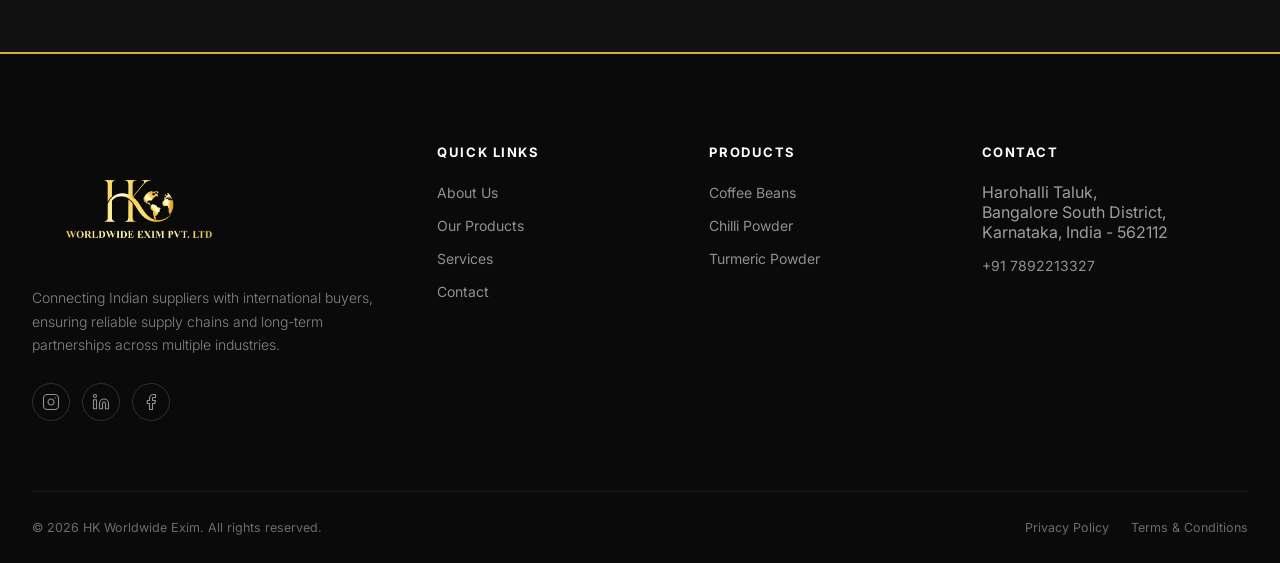
==== commit 59af3ead: "Update address to Harohalli Taluk, Bangalore South District + correct Facebook URL" ====
--- a/site/index.html
+++ b/site/index.html
@@ -349,7 +349,7 @@
     <div class="footer-top">
       <div class="footer-brand"><img src="assets/images/logo.png" alt="HK Worldwide Exim" style="height:120px;width:auto;margin-bottom:16px;filter:brightness(1.1) contrast(1.05);">
         <p>Connecting Indian suppliers with international buyers, ensuring reliable supply chains and long-term partnerships across multiple industries.</p>
-        <div class="social-row"><a href="https://www.instagram.com/hkworldwideexim" aria-label="Instagram" target="_blank" rel="noopener noreferrer"><svg xmlns="http://www.w3.org/2000/svg" width="18" height="18" viewBox="0 0 24 24" fill="none" stroke="currentColor" stroke-width="1.5" stroke-linecap="round" stroke-linejoin="round"><rect width="20" height="20" x="2" y="2" rx="5" ry="5"/><path d="M16 11.37A4 4 0 1 1 12.63 8 4 4 0 0 1 16 11.37z"/><line x1="17.5" x2="17.51" y1="6.5" y2="6.5"/></svg></a><a href="https://www.linkedin.com/in/hk-worldwide-587612422" aria-label="LinkedIn" target="_blank" rel="noopener noreferrer"><svg xmlns="http://www.w3.org/2000/svg" width="18" height="18" viewBox="0 0 24 24" fill="none" stroke="currentColor" stroke-width="1.5" stroke-linecap="round" stroke-linejoin="round"><path d="M16 8a6 6 0 0 1 6 6v7h-4v-7a2 2 0 0 0-2-2 2 2 0 0 0-2 2v7h-4v-7a6 6 0 0 1 6-6z"/><rect width="4" height="12" x="2" y="9"/><circle cx="4" cy="4" r="2"/></svg></a><a href="https://www.facebook.com/people/HK-Worldwide" aria-label="Facebook" target="_blank" rel="noopener noreferrer"><svg xmlns="http://www.w3.org/2000/svg" width="18" height="18" viewBox="0 0 24 24" fill="none" stroke="currentColor" stroke-width="1.5" stroke-linecap="round" stroke-linejoin="round"><path d="M18 2h-3a5 5 0 0 0-5 5v3H7v4h3v8h4v-8h3l1-4h-4V7a1 1 0 0 1 1-1h3z"/></svg></a></div>
+        <div class="social-row"><a href="https://www.instagram.com/hkworldwideexim" aria-label="Instagram" target="_blank" rel="noopener noreferrer"><svg xmlns="http://www.w3.org/2000/svg" width="18" height="18" viewBox="0 0 24 24" fill="none" stroke="currentColor" stroke-width="1.5" stroke-linecap="round" stroke-linejoin="round"><rect width="20" height="20" x="2" y="2" rx="5" ry="5"/><path d="M16 11.37A4 4 0 1 1 12.63 8 4 4 0 0 1 16 11.37z"/><line x1="17.5" x2="17.51" y1="6.5" y2="6.5"/></svg></a><a href="https://www.linkedin.com/in/hk-worldwide-587612422" aria-label="LinkedIn" target="_blank" rel="noopener noreferrer"><svg xmlns="http://www.w3.org/2000/svg" width="18" height="18" viewBox="0 0 24 24" fill="none" stroke="currentColor" stroke-width="1.5" stroke-linecap="round" stroke-linejoin="round"><path d="M16 8a6 6 0 0 1 6 6v7h-4v-7a2 2 0 0 0-2-2 2 2 0 0 0-2 2v7h-4v-7a6 6 0 0 1 6-6z"/><rect width="4" height="12" x="2" y="9"/><circle cx="4" cy="4" r="2"/></svg></a><a href="https://www.facebook.com/profile.php?id=61591703892800" aria-label="Facebook" target="_blank" rel="noopener noreferrer"><svg xmlns="http://www.w3.org/2000/svg" width="18" height="18" viewBox="0 0 24 24" fill="none" stroke="currentColor" stroke-width="1.5" stroke-linecap="round" stroke-linejoin="round"><path d="M18 2h-3a5 5 0 0 0-5 5v3H7v4h3v8h4v-8h3l1-4h-4V7a1 1 0 0 1 1-1h3z"/></svg></a></div>
       </div>
       <div>
         <h4>Quick Links</h4>
@@ -371,7 +371,7 @@
       <div>
         <h4>Contact</h4>
         <ul>
-          <li>Harohalli, Ramanagara District,<br>Karnataka, India - 562112</li>
+          <li>Harohalli Taluk,<br>Bangalore South District,<br>Karnataka, India - 562112</li>
           <li><a href="tel:+917892213327">+91 7892213327</a></li>
         </ul>
       </div>
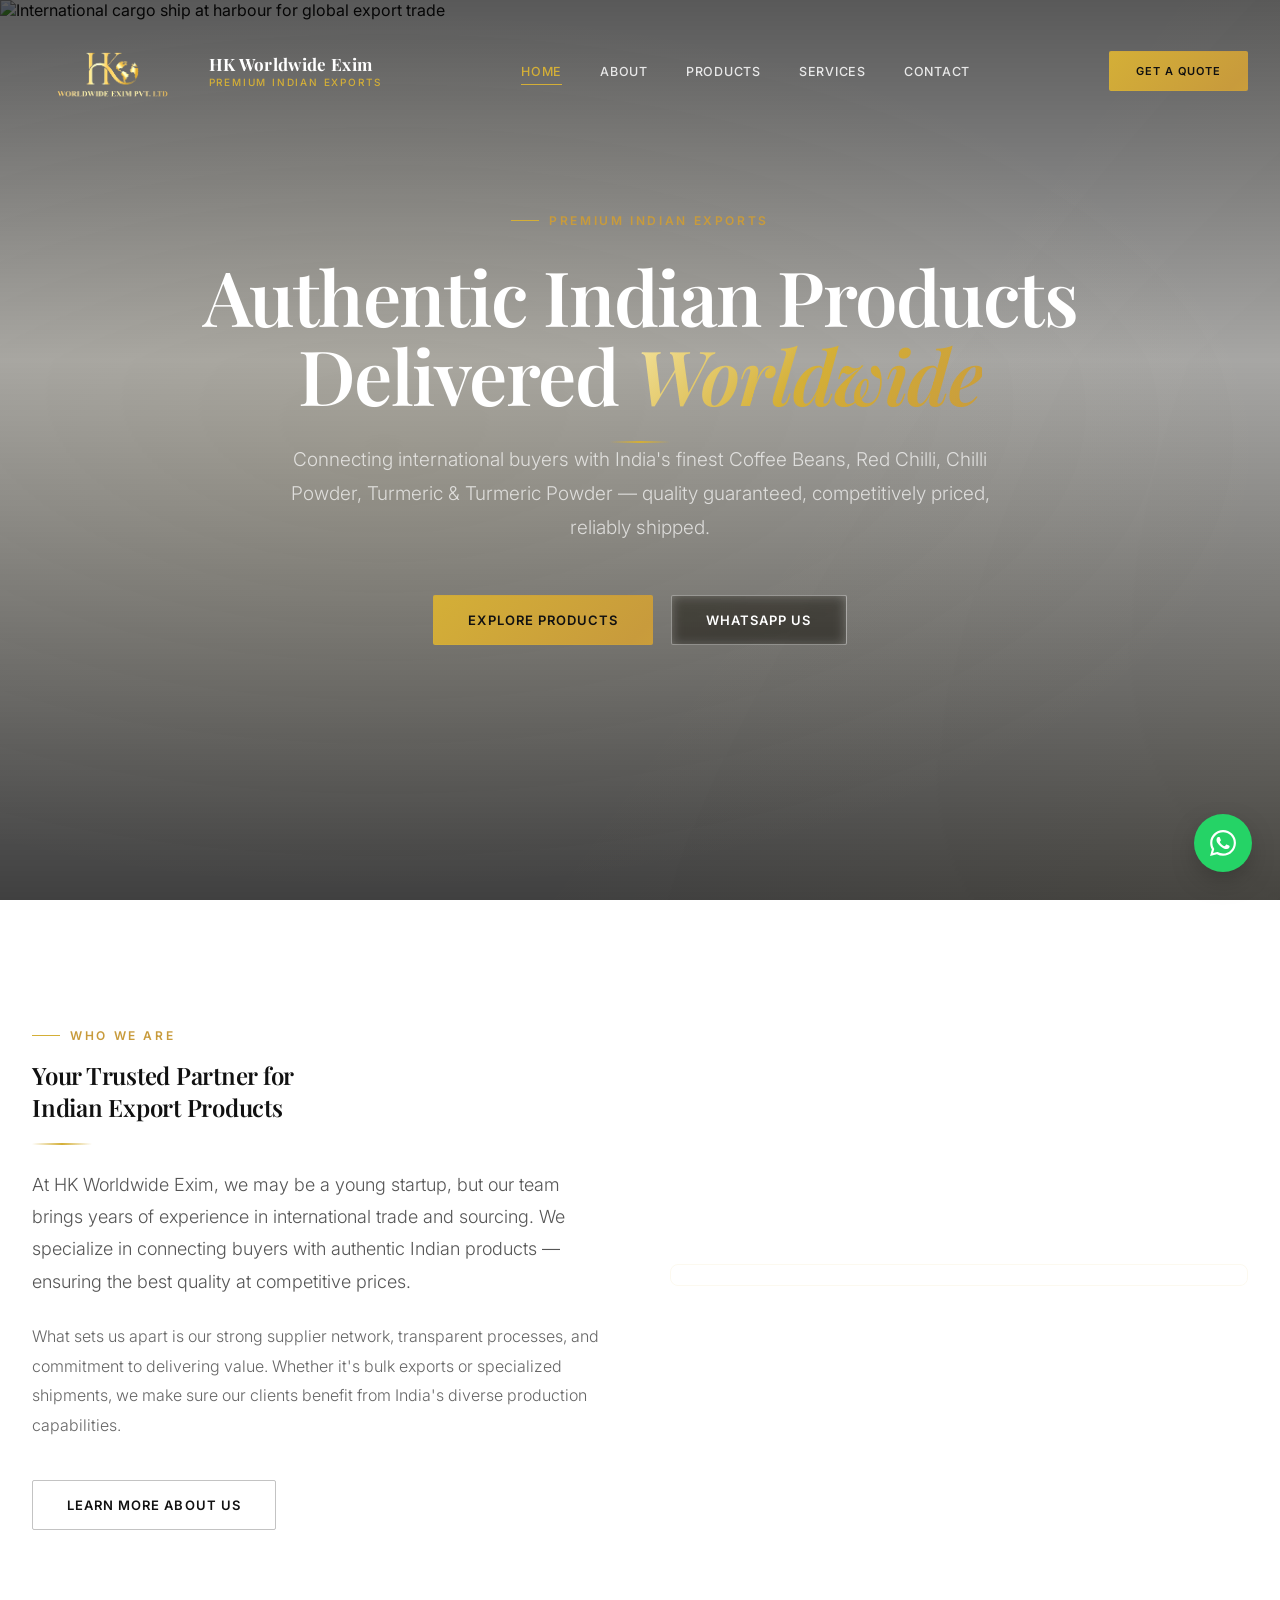
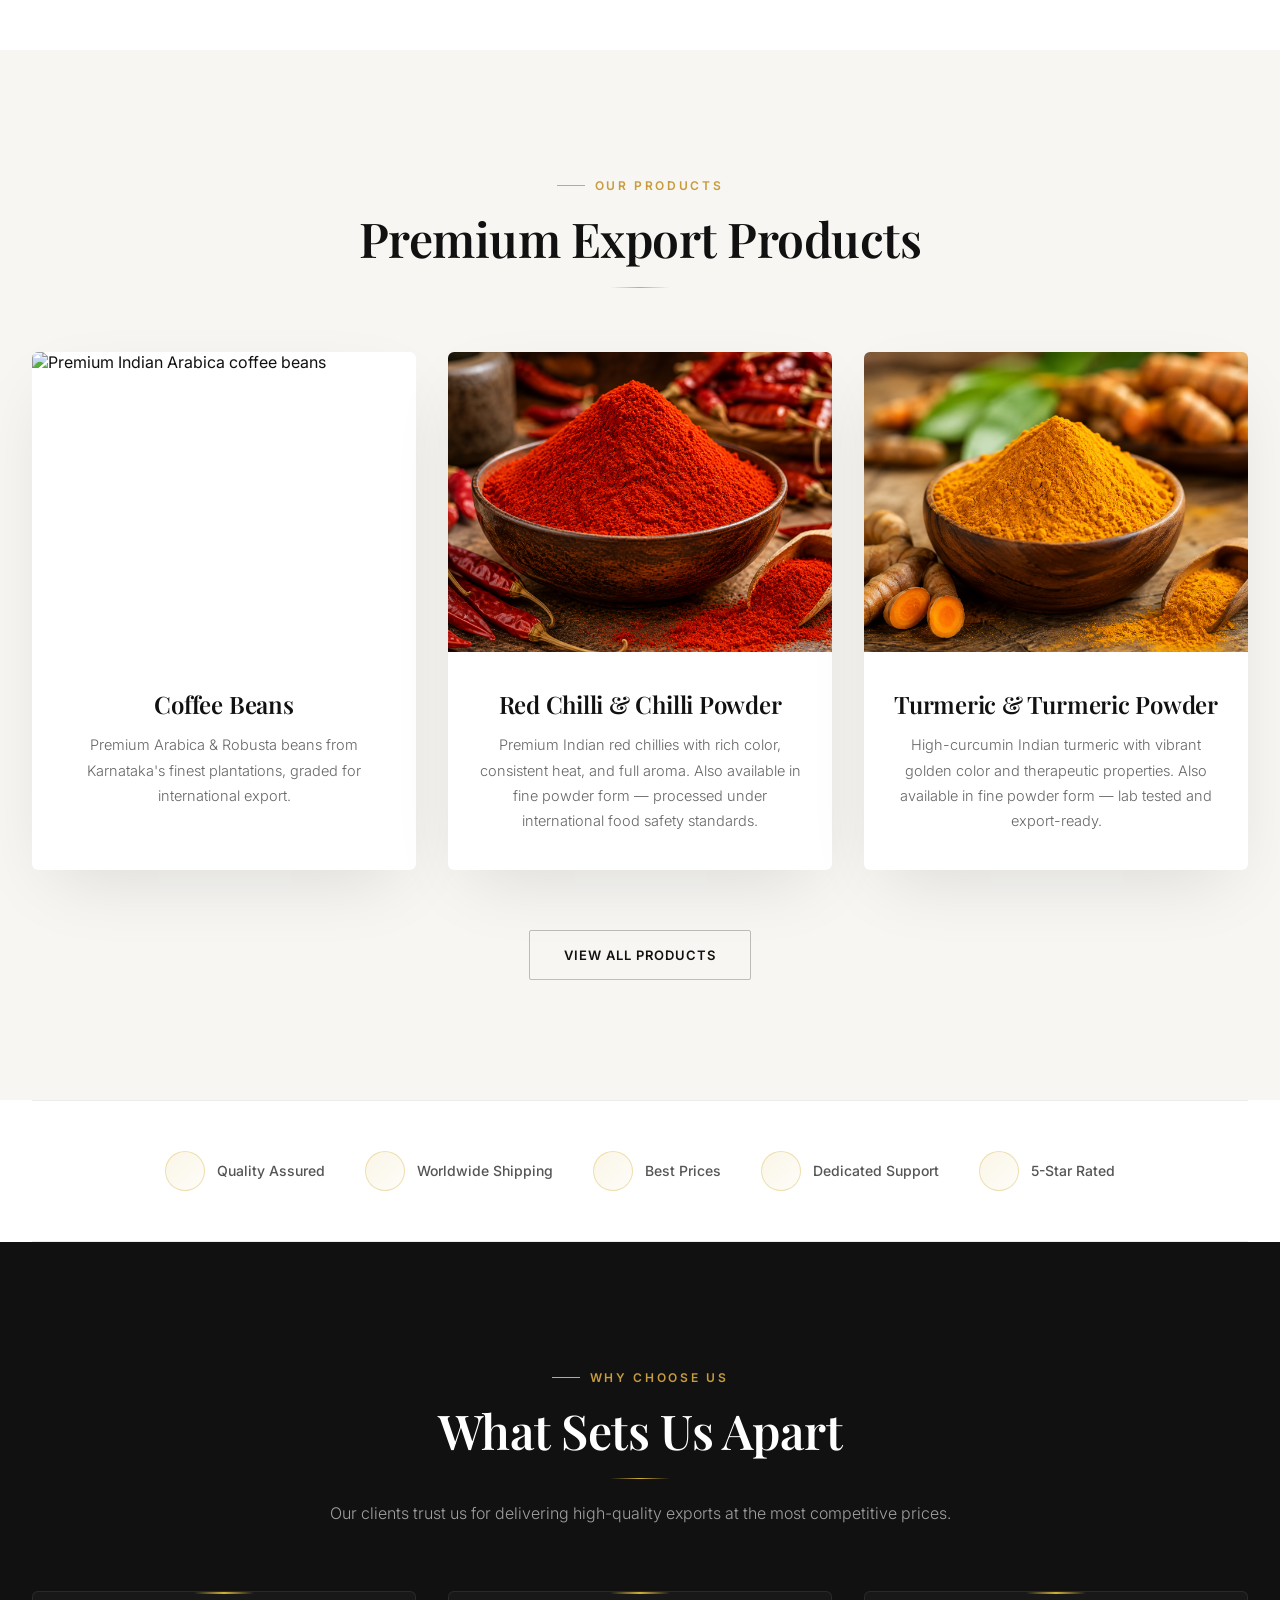
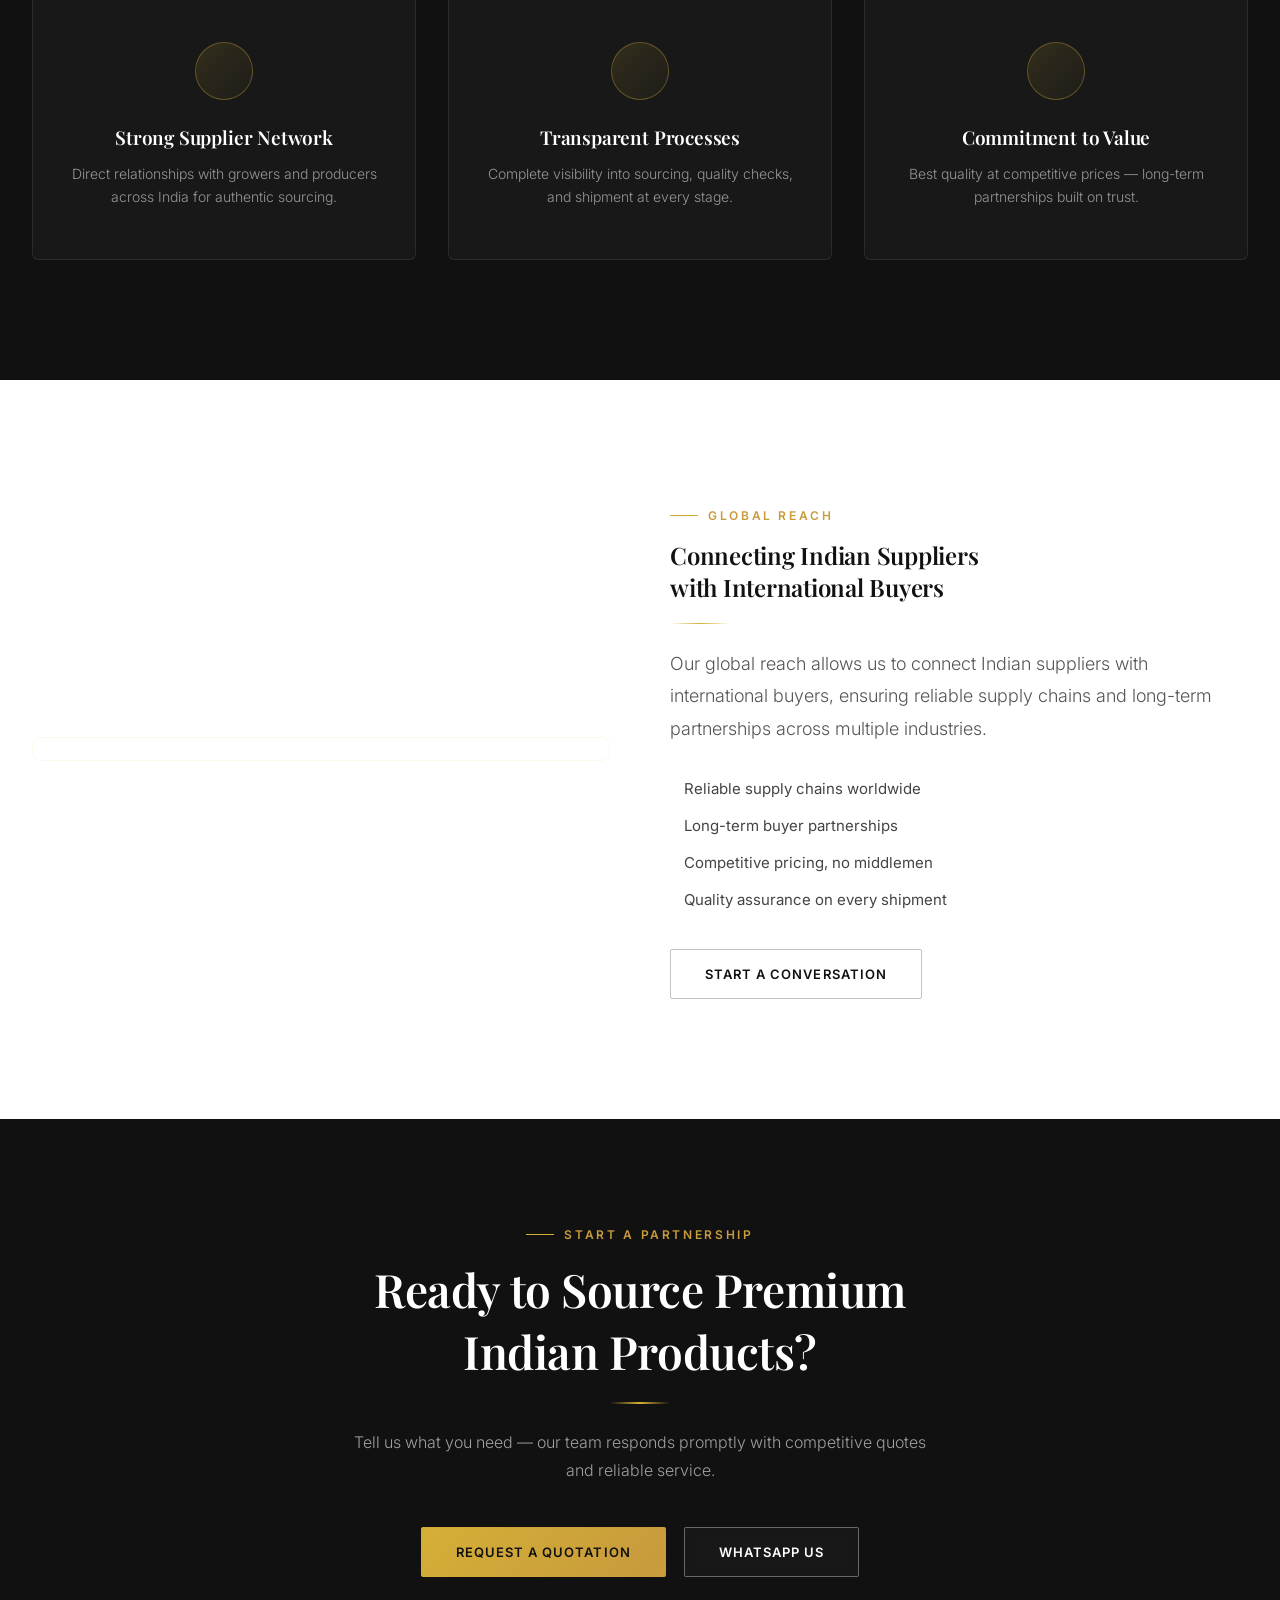
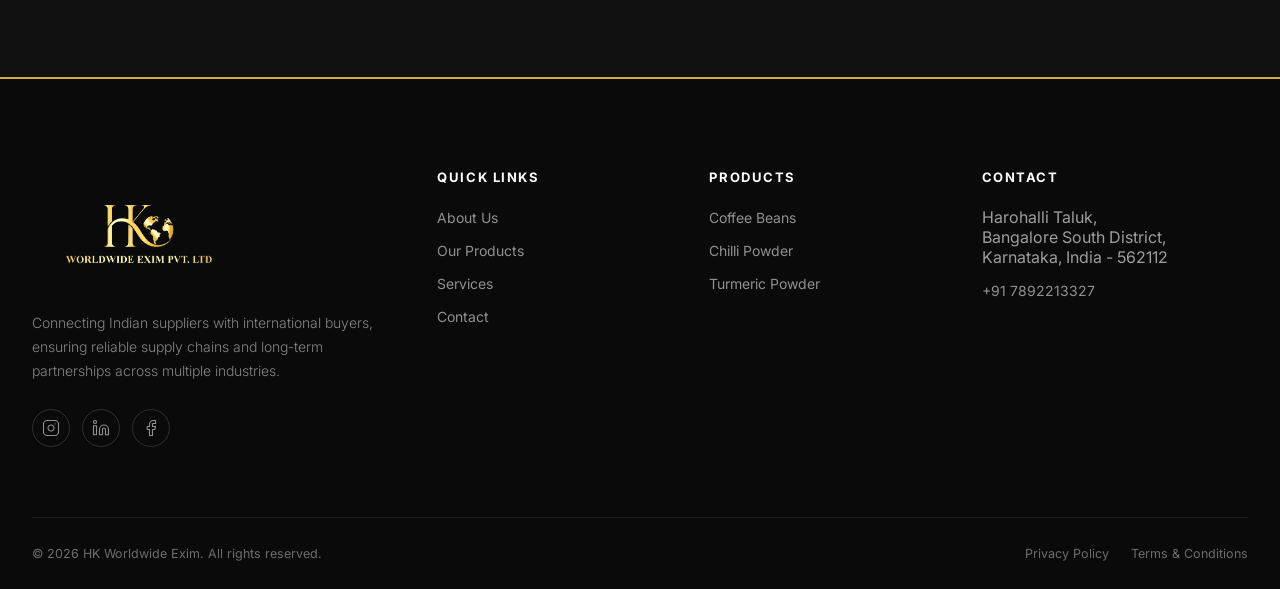
==== commit f5143227: "Hero: harbour only, Products: Red Chilli + Powder, Turmeric + Powder descriptions updated" ====
--- a/site/index.html
+++ b/site/index.html
@@ -192,20 +192,14 @@
 <!-- ===== HERO WITH SLIDESHOW ===== -->
 <section class="hero-premium">
   <div class="hero-slideshow">
-    <div class="slide active"><img src="https://images.unsplash.com/photo-1447933601403-0c6688de566e?auto=format&fit=crop&w=1920&q=80" alt="Premium Indian coffee beans"></div>
-    <div class="slide"><img src="assets/images/chilli.png" alt="Export-grade Indian chilli powder"></div>
-    <div class="slide"><img src="assets/images/turmeric.png" alt="Golden turmeric powder for export"></div>
-  </div>
-
-  <div class="slide-indicators">
-    <span class="dot active"></span><span class="dot"></span><span class="dot"></span>
+    <div class="slide active"><img src="https://images.unsplash.com/photo-1494412574643-ff11b0a5c1c3?auto=format&fit=crop&w=1920&q=80" alt="International cargo ship at harbour for global export trade"></div>
   </div>
 
   <div class="container hero-content">
     <span class="eyebrow">Premium Indian Exports</span>
     <h1>Authentic Indian Products<br>Delivered <em>Worldwide</em></h1>
     <div class="gold-line"></div>
-    <p class="sub">Connecting international buyers with India's finest Coffee Beans, Chilli Powder &amp; Turmeric Powder — quality guaranteed, competitively priced, reliably shipped.</p>
+    <p class="sub">Connecting international buyers with India's finest Coffee Beans, Red Chilli, Chilli Powder, Turmeric &amp; Turmeric Powder — quality guaranteed, competitively priced, reliably shipped.</p>
     <div class="hero-actions">
       <a href="products.html" class="btn btn-gold">Explore Products</a>
       <a href="https://wa.me/917892213327?text=Hello%20HK%20Worldwide%20Exim%2C%20I%27m%20interested%20in%20your%20export%20products.%20Please%20share%20more%20details." class="btn btn-outline" target="_blank" rel="noopener noreferrer">WhatsApp Us</a>
@@ -228,7 +222,7 @@
     </div>
     <div class="reveal-scale">
       <div class="parallax-img">
-        <img src="https://images.unsplash.com/photo-1494412574643-ff11b0a5c1c3?auto=format&fit=crop&w=1000&q=80" alt="Container ship at port for international import export trade">
+        <img src="https://images.unsplash.com/photo-1578575437130-527eed3abbec?auto=format&fit=crop&w=1000&q=80" alt="Colourful shipping containers stacked at international port">
       </div>
     </div>
   </div>
@@ -248,12 +242,12 @@
         <div class="body"><h3>Coffee Beans</h3><p>Premium Arabica &amp; Robusta beans from Karnataka's finest plantations, graded for international export.</p></div>
       </div>
       <div class="card reveal">
-        <div class="img-wrap"><img src="assets/images/chilli.png" alt="Export-grade Indian chilli powder"></div>
-        <div class="body"><h3>Chilli Powder</h3><p>Rich red color, consistent heat, full aroma — processed under international food safety standards.</p></div>
+        <div class="img-wrap"><img src="assets/images/chilli.png" alt="Export-grade Indian red chilli and chilli powder"></div>
+        <div class="body"><h3>Red Chilli &amp; Chilli Powder</h3><p>Premium Indian red chillies with rich color, consistent heat, and full aroma. Also available in fine powder form — processed under international food safety standards.</p></div>
       </div>
       <div class="card reveal">
-        <div class="img-wrap"><img src="assets/images/turmeric.png" alt="High-curcumin turmeric powder"></div>
-        <div class="body"><h3>Turmeric Powder</h3><p>High-curcumin turmeric with vibrant golden color, lab tested and export-ready.</p></div>
+        <div class="img-wrap"><img src="assets/images/turmeric.png" alt="High-curcumin Indian turmeric and turmeric powder"></div>
+        <div class="body"><h3>Turmeric &amp; Turmeric Powder</h3><p>High-curcumin Indian turmeric with vibrant golden color and therapeutic properties. Also available in fine powder form — lab tested and export-ready.</p></div>
       </div>
     </div>
     <div style="text-align:center;margin-top:60px;">
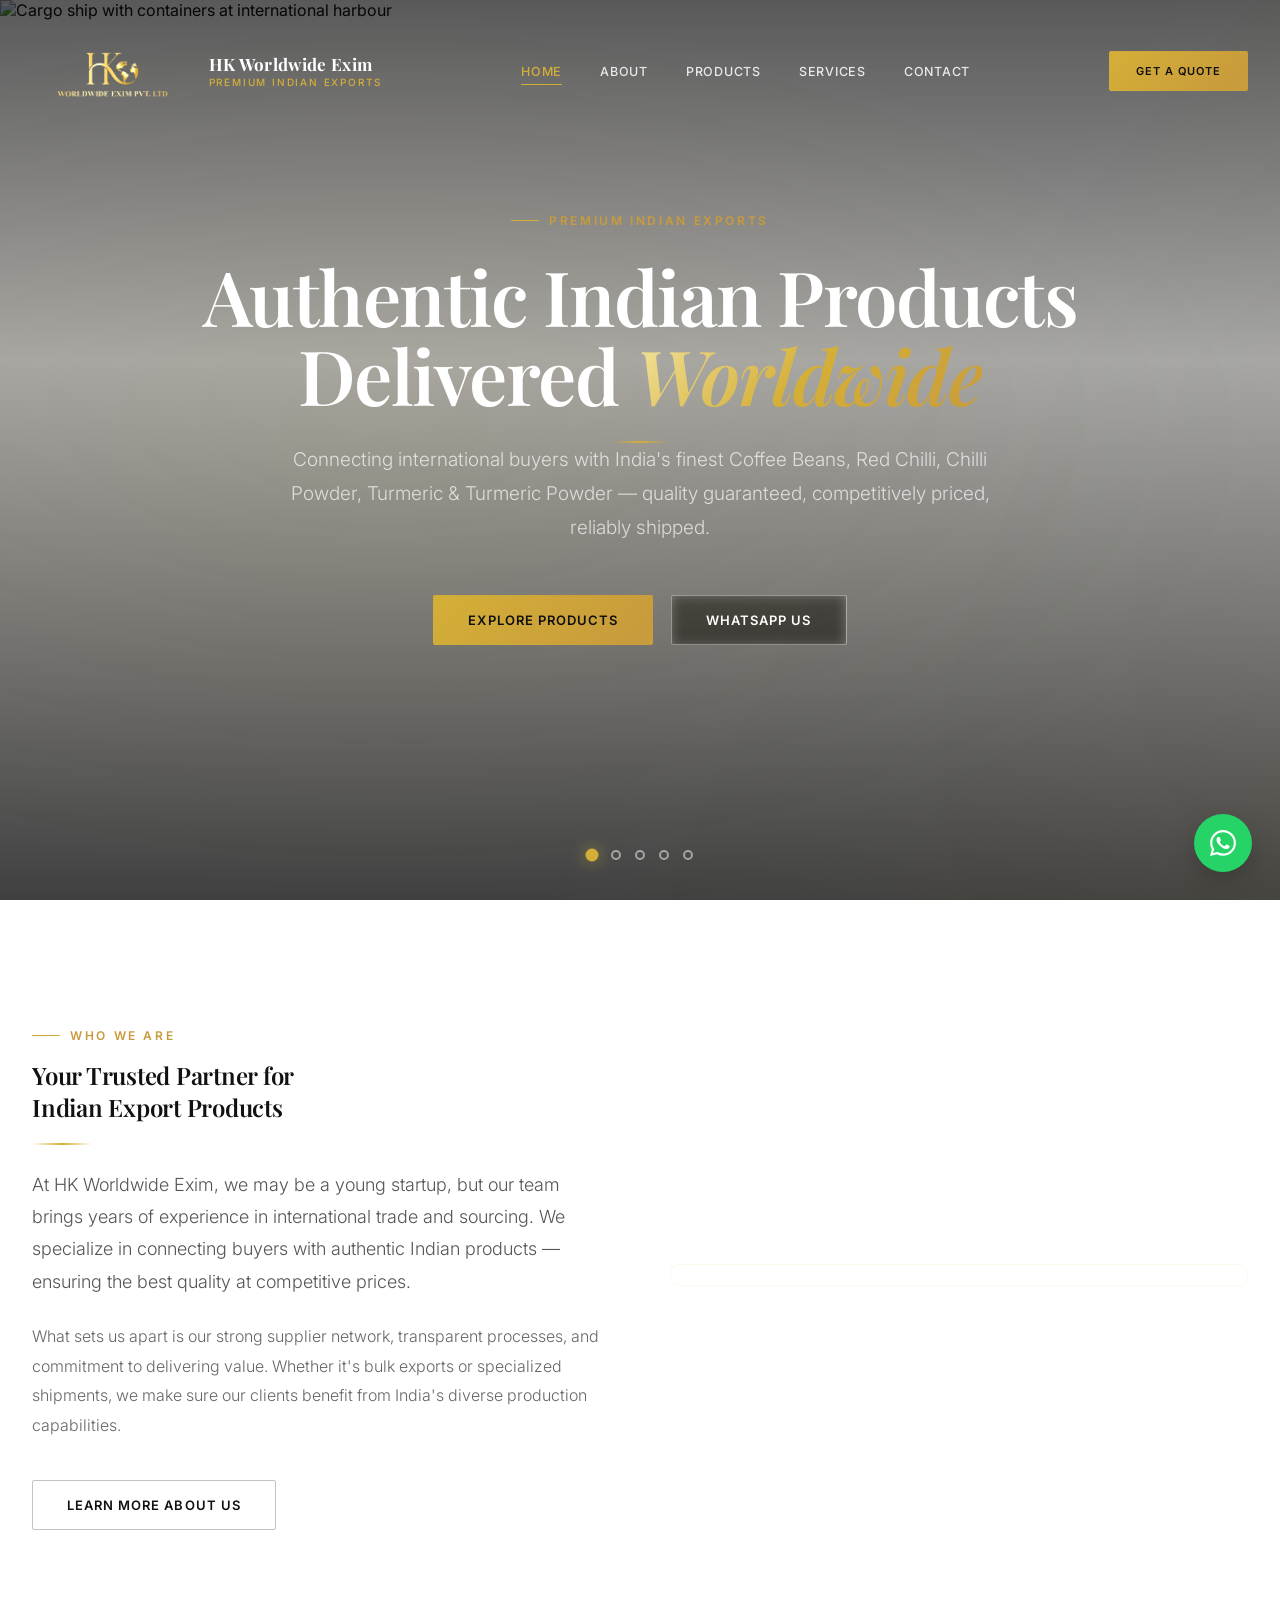
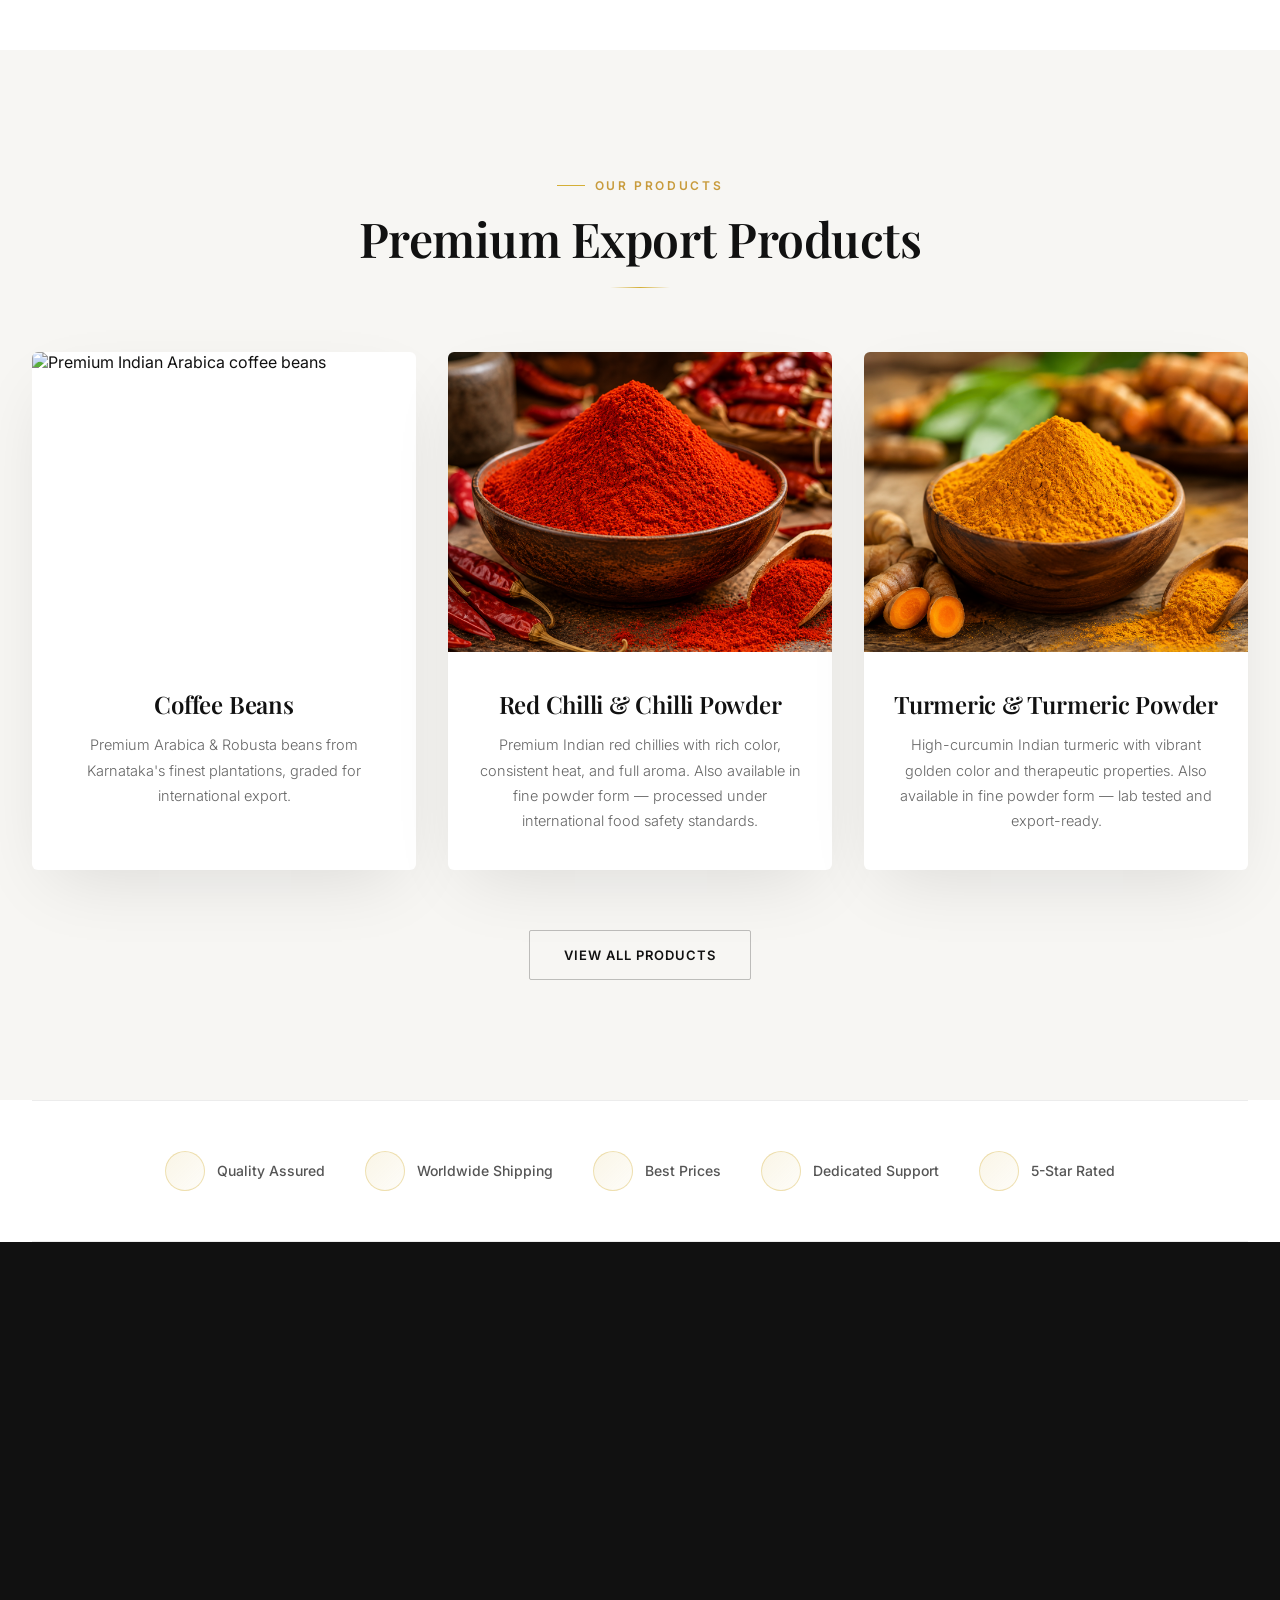
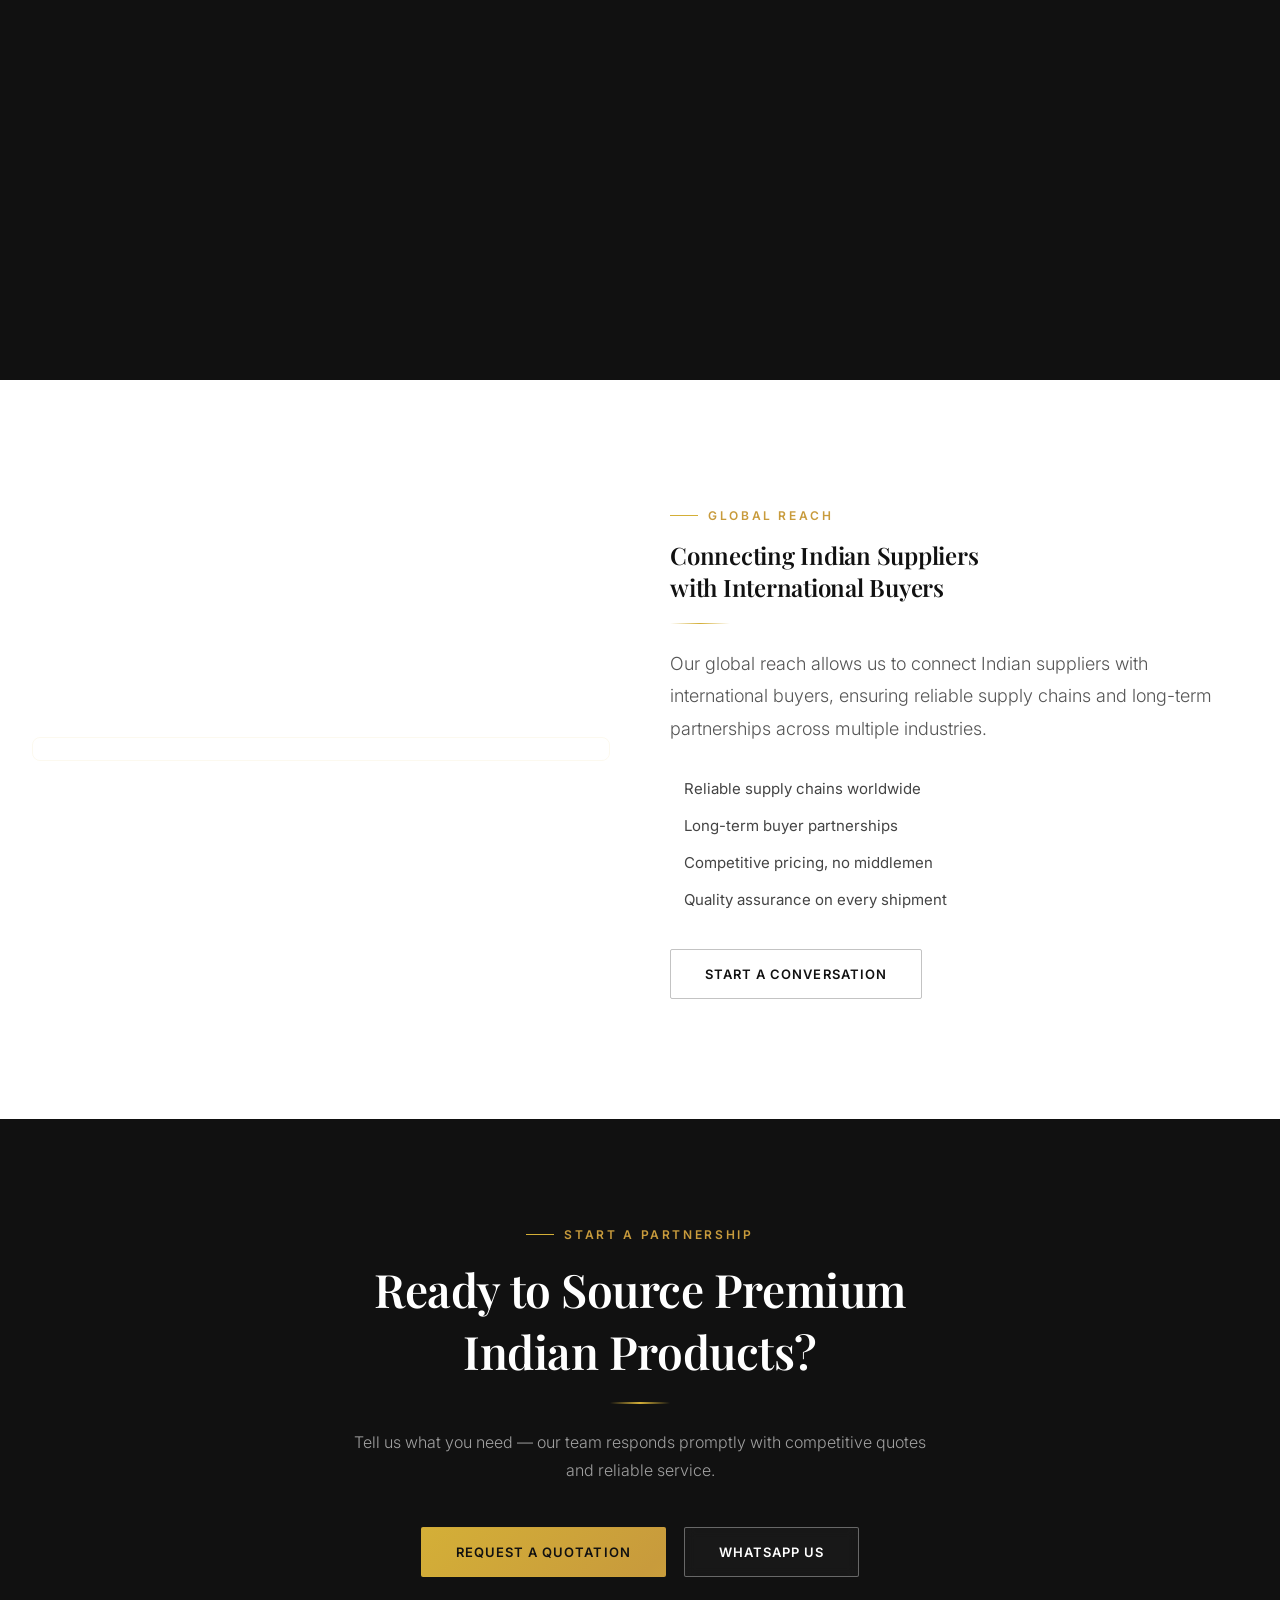
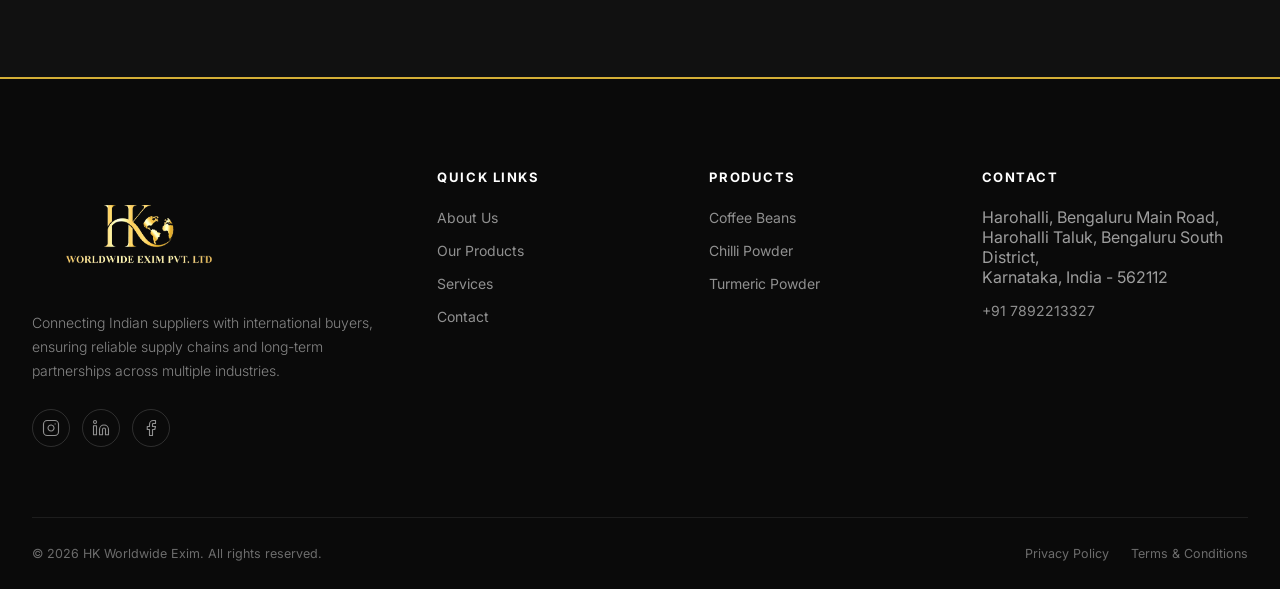
==== commit e0385953: "Hero slideshow: ship, containers, airplane, trucks, warehouse. Address: Harohalli, Bengaluru Main Ro" ====
--- a/site/index.html
+++ b/site/index.html
@@ -192,7 +192,15 @@
 <!-- ===== HERO WITH SLIDESHOW ===== -->
 <section class="hero-premium">
   <div class="hero-slideshow">
-    <div class="slide active"><img src="https://images.unsplash.com/photo-1494412574643-ff11b0a5c1c3?auto=format&fit=crop&w=1920&q=80" alt="International cargo ship at harbour for global export trade"></div>
+    <div class="slide active"><img src="https://images.unsplash.com/photo-1494412574643-ff11b0a5c1c3?auto=format&fit=crop&w=1920&q=80" alt="Cargo ship with containers at international harbour"></div>
+    <div class="slide"><img src="https://images.unsplash.com/photo-1578575437130-527eed3abbec?auto=format&fit=crop&w=1920&q=80" alt="Colourful shipping containers stacked at port"></div>
+    <div class="slide"><img src="https://images.unsplash.com/photo-1436491865332-7a61a109db05?auto=format&fit=crop&w=1920&q=80" alt="Cargo airplane loading freight for airway shipping"></div>
+    <div class="slide"><img src="https://images.unsplash.com/photo-1601584115197-04ecc0da31d7?auto=format&fit=crop&w=1920&q=80" alt="Freight trucks on highway for roadway shipping"></div>
+    <div class="slide"><img src="https://images.unsplash.com/photo-1586528116311-ad8dd3c8310d?auto=format&fit=crop&w=1920&q=80" alt="Warehouse with export goods ready for shipment"></div>
+  </div>
+
+  <div class="slide-indicators">
+    <span class="dot active"></span><span class="dot"></span><span class="dot"></span><span class="dot"></span><span class="dot"></span>
   </div>
 
   <div class="container hero-content">
@@ -365,7 +373,7 @@
       <div>
         <h4>Contact</h4>
         <ul>
-          <li>Harohalli Taluk,<br>Bangalore South District,<br>Karnataka, India - 562112</li>
+          <li>Harohalli, Bengaluru Main Road,<br>Harohalli Taluk, Bengaluru South District,<br>Karnataka, India - 562112</li>
           <li><a href="tel:+917892213327">+91 7892213327</a></li>
         </ul>
       </div>
